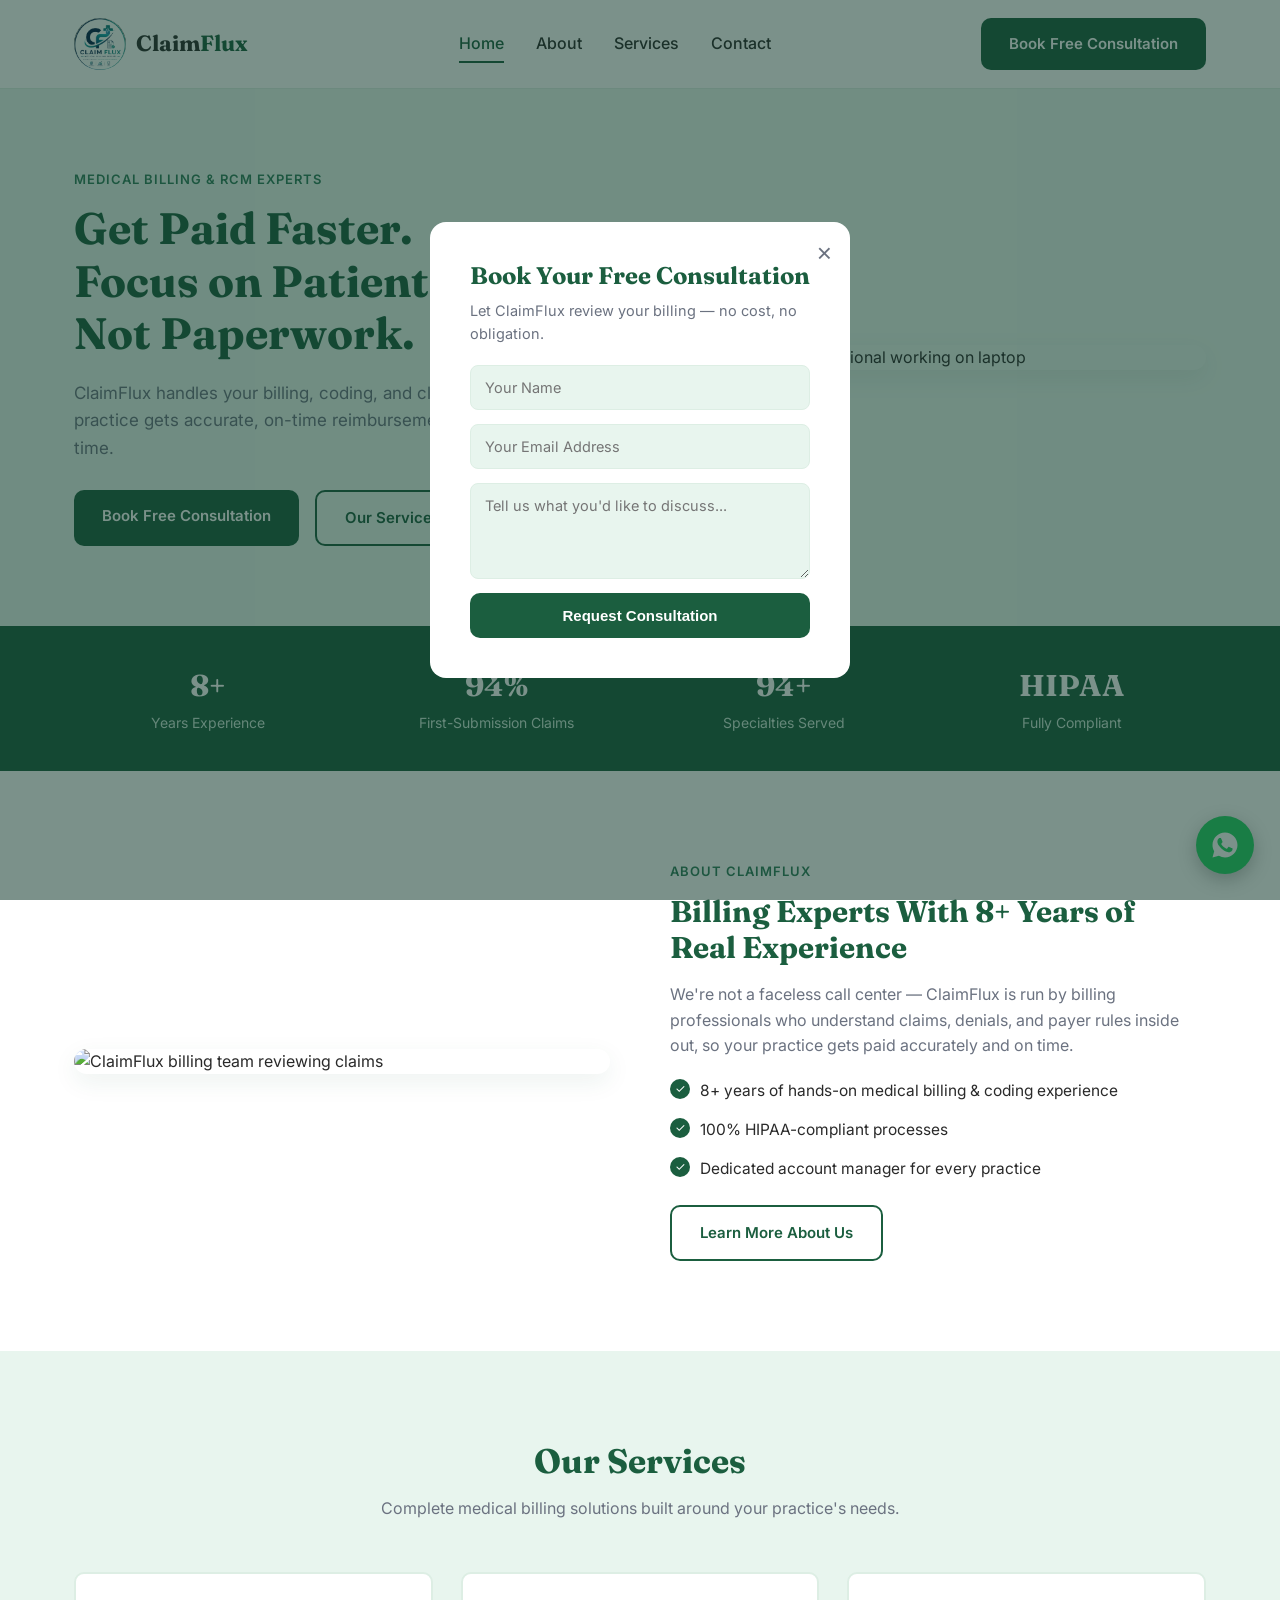
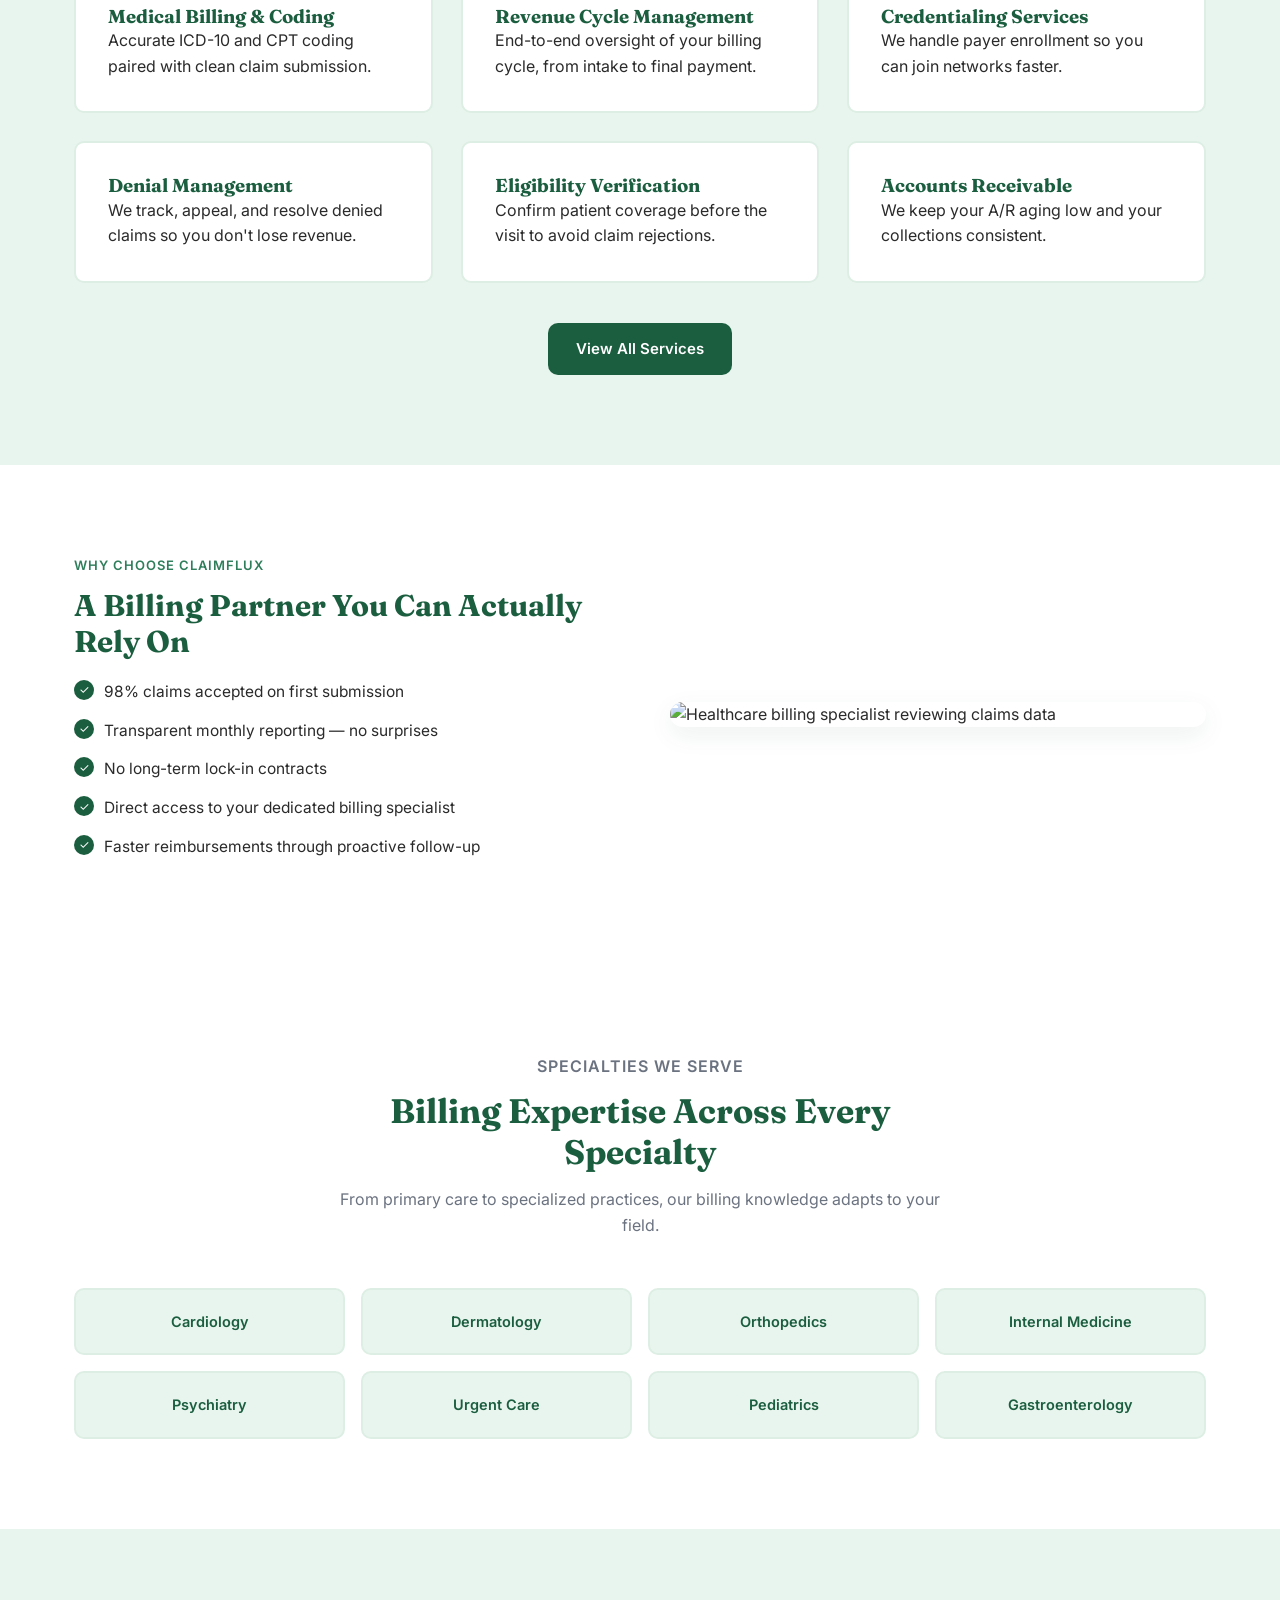
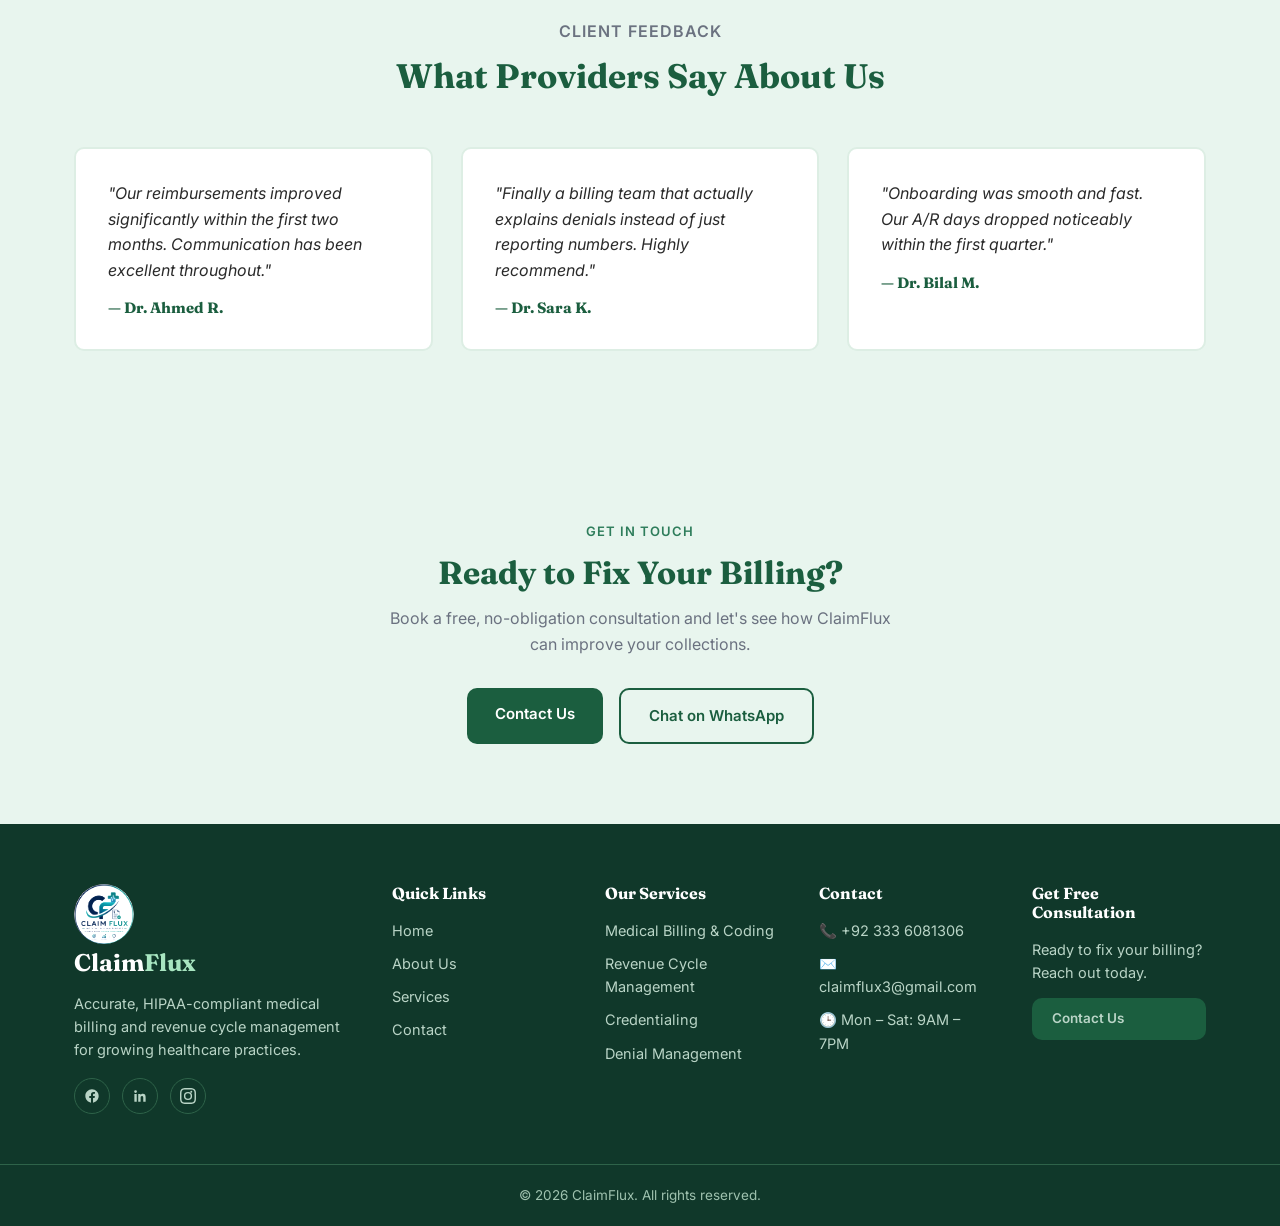
==== Claim Flux Website/index.html @ 229e90d8 "Update index.html" ====
<!DOCTYPE html>
<html lang="en">
<head>
<meta charset="UTF-8">
<meta name="viewport" content="width=device-width, initial-scale=1.0">
<title>ClaimFlux | Medical Billing & RCM Services</title>
<meta name="description" content="ClaimFlux provides accurate, HIPAA-compliant medical billing and revenue cycle management services for healthcare providers.">
<link rel="preconnect" href="https://fonts.googleapis.com">
<link href="https://fonts.googleapis.com/css2?family=Fraunces:wght@500;600;700&family=Inter:wght@400;500;600;700&display=swap" rel="stylesheet">
<link rel="stylesheet" href="style.css">
</head>
<body class="home-page">

<!-- ===== HEADER ===== -->
<header class="site-header">
  <div class="container header-inner">
    <a href="index.html" class="logo-link">
  <img src="logo.png" alt="ClaimFlux Logo" class="logo-img">
  <span class="logo-text">Claim<span class="logo-text-accent">Flux</span></span>
</a>

    <nav class="main-nav" id="mainNav">
      <a href="index.html" class="active">Home</a>
      <a href="about.html">About</a>
      <a href="services.html">Services</a>
      <a href="contact.html">Contact</a>
    </nav>

    <a href="contact.html" class="btn btn-primary header-cta">Book Free Consultation</a>

    <button class="menu-toggle" id="menuToggle" aria-label="Toggle menu">
      <span></span><span></span><span></span>
    </button>
  </div>
</header>

<!-- ===== HERO ===== -->
<section class="hero">
  <div class="container hero-inner">
    <div class="hero-text">
      <p class="eyebrow">Medical Billing &amp; RCM Experts</p>
      <h1>Get Paid Faster. <br>Focus on Patients, <br>Not Paperwork.</h1>
      <p class="hero-sub">ClaimFlux handles your billing, coding, and claims so your practice gets accurate, on-time reimbursements — every time.</p>
      <div class="hero-actions">
        <a href="contact.html" class="btn btn-primary">Book Free Consultation</a>
        <a href="services.html" class="btn btn-outline">Our Services</a>
      </div>
    </div>
    <div class="hero-visual">
      <img src="https://images.unsplash.com/photo-1576091160399-112ba8d25d1d?auto=format&fit=crop&w=800&q=80" alt="Medical billing professional working on laptop" class="hero-img">
    </div>
  </div>
</section>

<!-- ===== TRUST STRIP ===== -->
<section class="trust-strip">
  <div class="container trust-grid">
    <div class="trust-item"><strong data-count="8" data-suffix="+">0</strong><span>Years Experience</span></div>
    <div class="trust-item"><strong data-count="98" data-suffix="%">0</strong><span>First-Submission Claims</span></div>
    <div class="trust-item"><strong data-count="100" data-suffix="+">0</strong><span>Specialties Served</span></div>
    <div class="trust-item"><strong>HIPAA</strong><span>Fully Compliant</span></div>
  </div>
</section>

<!-- ===== ABOUT PREVIEW ===== -->
<section class="section">
  <div class="container two-col">
    <div>
      <img src="https://images.unsplash.com/photo-1505751172876-fa1923c5c528?auto=format&fit=crop&w=700&q=80" alt="ClaimFlux billing team reviewing claims" style="border-radius:16px; box-shadow: var(--shadow);">
    </div>
    <div>
      <p class="eyebrow">About ClaimFlux</p>
      <h2 style="font-size:30px; margin-bottom:16px;">Billing Experts With 8+ Years of Real Experience</h2>
      <p style="color:var(--gray); margin-bottom:20px;">We're not a faceless call center — ClaimFlux is run by billing professionals who understand claims, denials, and payer rules inside out, so your practice gets paid accurately and on time.</p>
      <ul class="bullet-list">
        <li>8+ years of hands-on medical billing & coding experience</li>
        <li>100% HIPAA-compliant processes</li>
        <li>Dedicated account manager for every practice</li>
      </ul>
      <a href="about.html" class="btn btn-outline" style="margin-top:10px;">Learn More About Us</a>
    </div>
  </div>
</section>

<!-- ===== SERVICES PREVIEW ===== -->
<section class="section section-alt">
  <div class="container">
    <div class="section-head">
      <h2>Our Services</h2>
      <p>Complete medical billing solutions built around your practice's needs.</p>
    </div>
    <div class="card-grid hover-border-grid">
      <div class="card">
        <h3>Medical Billing & Coding</h3>
        <p>Accurate ICD-10 and CPT coding paired with clean claim submission.</p>
      </div>
      <div class="card">
        <h3>Revenue Cycle Management</h3>
        <p>End-to-end oversight of your billing cycle, from intake to final payment.</p>
      </div>
      <div class="card">
        <h3>Credentialing Services</h3>
        <p>We handle payer enrollment so you can join networks faster.</p>
      </div>
      <div class="card">
        <h3>Denial Management</h3>
        <p>We track, appeal, and resolve denied claims so you don't lose revenue.</p>
      </div>
      <div class="card">
        <h3>Eligibility Verification</h3>
        <p>Confirm patient coverage before the visit to avoid claim rejections.</p>
      </div>
      <div class="card">
        <h3>Accounts Receivable</h3>
        <p>We keep your A/R aging low and your collections consistent.</p>
      </div>
    </div>
    <div style="text-align:center; margin-top:40px;">
      <a href="services.html" class="btn btn-primary">View All Services</a>
    </div>
  </div>
</section>

<!-- ===== WHY CHOOSE US ===== -->
<section class="section">
  <div class="container two-col">
    <div>
      <p class="eyebrow">Why Choose ClaimFlux</p>
      <h2 style="font-size:30px; margin-bottom:20px;">A Billing Partner You Can Actually Rely On</h2>
      <ul class="bullet-list">
        <li>98% claims accepted on first submission</li>
        <li>Transparent monthly reporting — no surprises</li>
        <li>No long-term lock-in contracts</li>
        <li>Direct access to your dedicated billing specialist</li>
        <li>Faster reimbursements through proactive follow-up</li>
      </ul>
    </div>
    <div>
      <img src="https://images.unsplash.com/photo-1600880292203-757bb62b4baf?auto=format&fit=crop&w=700&q=80" alt="Healthcare billing specialist reviewing claims data" style="border-radius:16px; box-shadow: var(--shadow);">
    </div>
  </div>
</section>

<!-- ===== SPECIALTIES ===== -->
<section class="section">
  <div class="container">
    <div class="section-head">
      <p class="eyebrow">Specialties We Serve</p>
      <h2>Billing Expertise Across Every Specialty</h2>
      <p>From primary care to specialized practices, our billing knowledge adapts to your field.</p>
    </div>
    <div class="specialty-grid">
      <div class="specialty-item">Cardiology</div>
      <div class="specialty-item">Dermatology</div>
      <div class="specialty-item">Orthopedics</div>
      <div class="specialty-item">Internal Medicine</div>
      <div class="specialty-item">Psychiatry</div>
      <div class="specialty-item">Urgent Care</div>
      <div class="specialty-item">Pediatrics</div>
      <div class="specialty-item">Gastroenterology</div>
    </div>
  </div>
</section>

<!-- ===== TESTIMONIALS ===== -->
<section class="section section-alt">
  <div class="container">
    <div class="section-head">
      <p class="eyebrow">Client Feedback</p>
      <h2>What Providers Say About Us</h2>
    </div>
    <div class="card-grid hover-border-grid">
      <div class="card">
        <p style="font-style:italic; color:var(--charcoal); margin-bottom:16px;">"Our reimbursements improved significantly within the first two months. Communication has been excellent throughout."</p>
        <h3 style="font-size:15px;">— Dr. Ahmed R.</h3>
      </div>
      <div class="card">
        <p style="font-style:italic; color:var(--charcoal); margin-bottom:16px;">"Finally a billing team that actually explains denials instead of just reporting numbers. Highly recommend."</p>
        <h3 style="font-size:15px;">— Dr. Sara K.</h3>
      </div>
      <div class="card">
        <p style="font-style:italic; color:var(--charcoal); margin-bottom:16px;">"Onboarding was smooth and fast. Our A/R days dropped noticeably within the first quarter."</p>
        <h3 style="font-size:15px;">— Dr. Bilal M.</h3>
      </div>
    </div>
  </div>
</section>

<!-- ===== CONTACT CTA PREVIEW ===== -->
<section class="section-alt" style="padding:80px 0;">
  <div class="container" style="text-align:center;">
    <p class="eyebrow">Get In Touch</p>
    <h2 style="font-size:32px; margin-bottom:14px;">Ready to Fix Your Billing?</h2>
    <p style="color:var(--gray); margin-bottom:30px; max-width:520px; margin-left:auto; margin-right:auto;">Book a free, no-obligation consultation and let's see how ClaimFlux can improve your collections.</p>
    <div style="display:flex; gap:16px; justify-content:center; flex-wrap:wrap;">
      <a href="contact.html" class="btn btn-primary">Contact Us</a>
      <a href="https://wa.me/923336081306" target="_blank" class="btn btn-outline">Chat on WhatsApp</a>
    </div>
  </div>
</section>

<!-- ===== WHATSAPP FLOATING ICON ===== -->
<a href="https://wa.me/923336081306" target="_blank" class="whatsapp-float" aria-label="Chat on WhatsApp">
  <svg viewBox="0 0 32 32" width="30" height="30" fill="white"><path d="M16.001 2.667c-7.363 0-13.334 5.97-13.334 13.333 0 2.353.615 4.646 1.782 6.667L2.667 29.333l6.84-1.795a13.27 13.27 0 0 0 6.494 1.795h.006c7.363 0 13.333-5.97 13.333-13.333S23.364 2.667 16.001 2.667zm7.803 19.03c-.332.933-1.646 1.708-2.688 1.933-.715.152-1.646.273-4.786-1.03-4.017-1.664-6.606-5.73-6.808-5.995-.194-.266-1.633-2.175-1.633-4.15s1.03-2.943 1.394-3.35c.365-.406.795-.508 1.061-.508.266 0 .53.002.762.014.244.012.573-.093.895.683.332.795 1.13 2.75 1.229 2.95.1.2.166.433.033.7-.133.267-.2.433-.398.667-.2.233-.42.52-.6.7-.2.2-.408.416-.176.815.233.4 1.033 1.705 2.218 2.762 1.523 1.36 2.807 1.78 3.207 1.98.4.2.633.166.867-.1.233-.267 1-1.166 1.267-1.566.266-.4.532-.333.897-.2.365.133 2.318 1.093 2.717 1.293.4.2.666.3.766.466.1.167.1.958-.232 1.892z"/></svg>
</a>

<!-- ===== FOOTER ===== -->
<footer class="site-footer">
  <div class="container footer-inner footer-inner-5">
    <div class="footer-col">
      <a href="index.html" class="logo-link footer-logo-link">
        <img src="logo.png" alt="ClaimFlux Logo" class="logo-img footer-logo-img">
        <span class="logo-text footer-logo-text">Claim<span class="logo-text-accent">Flux</span></span>
      </a>
      <p>Accurate, HIPAA-compliant medical billing and revenue cycle management for growing healthcare practices.</p>
      <div class="social-icons" style="margin-top:16px;">
        <a href="https://www.facebook.com/share/196HwQjdj1/?mibextid=wwXIfr" target="_blank" aria-label="Facebook">
          <svg width="16" height="16" viewBox="0 0 24 24" fill="currentColor"><path d="M22 12.06C22 6.53 17.52 2 12 2S2 6.53 2 12.06c0 5 3.66 9.13 8.44 9.94v-7.03H7.9v-2.91h2.54V9.85c0-2.5 1.49-3.89 3.77-3.89 1.09 0 2.24.2 2.24.2v2.46h-1.26c-1.24 0-1.63.77-1.63 1.56v1.88h2.78l-.44 2.91h-2.34V22c4.78-.81 8.44-4.94 8.44-9.94z"/></svg>
        </a>
        <a href="https://www.linkedin.com/in/claim-flux-b5b047421?utm_source=share_via&utm_content=profile&utm_medium=member_ios" target="_blank" aria-label="LinkedIn">
          <svg width="16" height="16" viewBox="0 0 24 24" fill="currentColor"><path d="M20.45 20.45h-3.56v-5.57c0-1.33-.02-3.04-1.85-3.04-1.86 0-2.14 1.45-2.14 2.94v5.67H9.34V9h3.42v1.56h.05c.48-.9 1.64-1.85 3.38-1.85 3.6 0 4.27 2.37 4.27 5.46v6.28zM5.34 7.43a2.07 2.07 0 1 1 0-4.14 2.07 2.07 0 0 1 0 4.14zM7.12 20.45H3.56V9h3.56v11.45z"/></svg>
        </a>
        <a href="https://www.instagram.com/claimflux3?igsh=MWZhaTVyOWlpMDJ1ag==" target="_blank" aria-label="Instagram">
          <svg width="16" height="16" viewBox="0 0 24 24" fill="currentColor"><path d="M12 2.16c3.2 0 3.58.01 4.85.07 1.17.05 1.8.25 2.22.41.56.22.96.48 1.38.9.42.42.68.82.9 1.38.16.42.36 1.05.41 2.22.06 1.27.07 1.65.07 4.85s-.01 3.58-.07 4.85c-.05 1.17-.25 1.8-.41 2.22-.22.56-.48.96-.9 1.38-.42.42-.82.68-1.38.9-.42.16-1.05.36-2.22.41-1.27.06-1.65.07-4.85.07s-3.58-.01-4.85-.07c-1.17-.05-1.8-.25-2.22-.41-.56-.22-.96-.48-1.38-.9-.42-.42-.68-.82-.9-1.38-.16-.42-.36-1.05-.41-2.22-.06-1.27-.07-1.65-.07-4.85s.01-3.58.07-4.85c.05-1.17.25-1.8.41-2.22.22-.56.48-.96.9-1.38.42-.42.82-.68 1.38-.9.42-.16 1.05-.36 2.22-.41 1.27-.06 1.65-.07 4.85-.07zM12 0C8.74 0 8.33.01 7.05.07c-1.28.06-2.15.26-2.91.56-.79.31-1.46.72-2.13 1.38A5.87 5.87 0 0 0 .63 4.14c-.3.76-.5 1.63-.56 2.91C.01 8.33 0 8.74 0 12s.01 3.67.07 4.95c.06 1.28.26 2.15.56 2.91.31.79.72 1.46 1.38 2.13.66.66 1.34 1.07 2.13 1.38.76.3 1.63.5 2.91.56 1.28.06 1.69.07 4.95.07s3.67-.01 4.95-.07c1.28-.06 2.15-.26 2.91-.56.79-.31 1.46-.72 2.13-1.38.66-.66 1.07-1.34 1.38-2.13.3-.76.5-1.63.56-2.91.06-1.28.07-1.69.07-4.95s-.01-3.67-.07-4.95c-.06-1.28-.26-2.15-.56-2.91-.31-.79-.72-1.46-1.38-2.13A5.87 5.87 0 0 0 19.86.63c-.76-.3-1.63-.5-2.91-.56C15.67.01 15.26 0 12 0zm0 5.84A6.16 6.16 0 1 0 12 18.16 6.16 6.16 0 0 0 12 5.84zm0 10.16A4 4 0 1 1 12 8a4 4 0 0 1 0 8zm6.41-10.4a1.44 1.44 0 1 1-2.88 0 1.44 1.44 0 0 1 2.88 0z"/></svg>
        </a>
      </div>
    </div>

    <div class="footer-col">
      <h4>Quick Links</h4>
      <a href="index.html">Home</a>
      <a href="about.html">About Us</a>
      <a href="services.html">Services</a>
      <a href="contact.html">Contact</a>
    </div>

    <div class="footer-col">
      <h4>Our Services</h4>
      <a href="services.html">Medical Billing & Coding</a>
      <a href="services.html">Revenue Cycle Management</a>
      <a href="services.html">Credentialing</a>
      <a href="services.html">Denial Management</a>
    </div>

    <div class="footer-col">
      <h4>Contact</h4>
      <p>📞 +92 333 6081306</p>
      <p>✉️ claimflux3@gmail.com</p>
      <p>🕒 Mon – Sat: 9AM – 7PM</p>
    </div>

    <div class="footer-col">
      <h4>Get Free Consultation</h4>
      <p style="margin-bottom:14px;">Ready to fix your billing? Reach out today.</p>
      <a href="contact.html" class="btn btn-primary" style="font-size:13.5px; padding:10px 20px;">Contact Us</a>
    </div>
  </div>
  <div class="footer-bottom">
    <p>&copy; <span id="currentYear">2026</span> ClaimFlux. All rights reserved.</p>
  </div>
</footer>

<!-- ===== CONSULTATION POPUP MODAL ===== -->
<div class="modal-overlay" id="consultModal">
  <div class="modal-box">
    <button class="modal-close" id="modalClose" aria-label="Close">&times;</button>
    <div id="consultFormWrap">
    <h3>Book Your Free Consultation</h3>
    <p>Let ClaimFlux review your billing — no cost, no obligation.</p>
    <form id="consultForm">
      <input type="hidden" name="access_key" value="b494f4cc-b262-4663-bc3c-fe951db711fb">
      <input type="hidden" name="subject" value="New Consultation Request - ClaimFlux">
      <input type="text" name="name" placeholder="Your Name" required>
      <input type="email" name="email" placeholder="Your Email Address" required>
      <textarea name="message" placeholder="Tell us what you'd like to discuss..." rows="4" required></textarea>
      <button type="submit" class="btn btn-primary btn-full">Request Consultation</button>
    </form>
    </div>
    <div class="success-state" id="consultSuccess" style="display:none;">
      <svg class="success-checkmark" viewBox="0 0 52 52">
        <circle cx="26" cy="26" r="24"/>
        <path d="M14 27l7 7 16-16"/>
      </svg>
      <h3>Consultation Booked!</h3>
      <p>Thanks for reaching out — our team will review your details and contact you shortly.</p>
    </div>
  </div>
</div>

<script src="script.js"></script>
</body>
</html>
---- Claim Flux Website/style.css ----
/* =========================================
   CLAIMFLUX — GLOBAL STYLES
========================================= */
:root {
  --green-dark: #1B5E3F;
  --green-mid: #2E7D5B;
  --mint-bg: #E8F5EE;
  --white: #FFFFFF;
  --charcoal: #2A2A2A;
  --gray: #6B7280;
  --border: #DDEEE4;
  --font-head: 'Fraunces', serif;
  --font-body: 'Inter', sans-serif;
  --radius: 10px;
  --shadow: 0 8px 24px rgba(27, 94, 63, 0.08);
}

* { margin: 0; padding: 0; box-sizing: border-box; }

html { scroll-behavior: smooth; }

body {
  font-family: var(--font-body);
  color: var(--charcoal);
  line-height: 1.6;
  background: var(--white);
}

.container {
  max-width: 1180px;
  margin: 0 auto;
  padding: 0 24px;
}

img { max-width: 100%; display: block; }

h1, h2, h3, h4 { font-family: var(--font-head); line-height: 1.2; color: var(--green-dark); }

a { text-decoration: none; color: inherit; }

/* ===== BUTTONS ===== */
.btn {
  display: inline-block;
  padding: 14px 28px;
  border-radius: var(--radius);
  font-weight: 600;
  font-size: 15px;
  transition: transform 0.2s ease, box-shadow 0.2s ease;
  cursor: pointer;
  border: none;
}
.btn-primary { background: var(--green-dark); color: var(--white); }
.btn-primary:hover { transform: translateY(-2px); box-shadow: 0 10px 20px rgba(27,94,63,0.25); }
.btn-outline { background: transparent; border: 2px solid var(--green-dark); color: var(--green-dark); }
.btn-outline:hover { background: var(--green-dark); color: var(--white); }
.btn-full { width: 100%; }

/* ===== HEADER ===== */
.site-header {
  position: sticky;
  top: 0;
  background: var(--white);
  border-bottom: 1px solid var(--border);
  z-index: 100;
}
.header-inner {
  display: flex;
  align-items: center;
  justify-content: space-between;
  padding: 18px 24px;
}
.logo {
  font-family: var(--font-head);
  font-size: 24px;
  font-weight: 700;
  color: var(--charcoal);
}
.logo span { color: var(--green-dark); }
.main-nav { display: flex; gap: 32px; }
.main-nav a { font-weight: 500; color: var(--charcoal); position: relative; }
.main-nav a.active, .main-nav a:hover { color: var(--green-dark); }
.main-nav a.active::after {
  content: ''; position: absolute; bottom: -6px; left: 0; width: 100%; height: 2px; background: var(--green-dark);
}
.menu-toggle {
  display: none;
  flex-direction: column;
  gap: 5px;
  background: none;
  border: none;
  cursor: pointer;
}
.menu-toggle span { width: 26px; height: 2px; background: var(--charcoal); }

/* ===== HERO ===== */
.hero { background: var(--mint-bg); padding: 80px 0; overflow: hidden; }
.hero-inner {
  display: grid;
  grid-template-columns: 1fr 1fr;
  gap: 50px;
  align-items: center;
}
.eyebrow {
  color: var(--green-mid);
  font-weight: 600;
  letter-spacing: 1px;
  text-transform: uppercase;
  font-size: 13px;
  margin-bottom: 12px;
}
.hero-text h1 { font-size: 44px; margin-bottom: 20px; }
.hero-sub { color: var(--gray); font-size: 17px; margin-bottom: 28px; max-width: 480px; }
.hero-actions { display: flex; gap: 16px; flex-wrap: wrap; }
.hero-img {
  border-radius: 16px;
  box-shadow: var(--shadow);
  animation: floatIn 0.8s ease both;
}
@keyframes floatIn {
  from { opacity: 0; transform: translateY(20px); }
  to { opacity: 1; transform: translateY(0); }
}

/* ===== TRUST STRIP ===== */
.trust-strip { background: var(--green-dark); padding: 36px 0; }
.trust-grid {
  display: grid;
  grid-template-columns: repeat(4, 1fr);
  text-align: center;
  gap: 20px;
}
.trust-item strong { display: block; font-size: 30px; color: var(--white); font-family: var(--font-head); }
.trust-item span { color: #CFE8DA; font-size: 14px; }

/* ===== SECTIONS (generic, used across pages) ===== */
.section { padding: 90px 0; }
.section-alt { background: var(--mint-bg); }
.section-head { text-align: center; max-width: 620px; margin: 0 auto 50px; }
.section-head h2 { font-size: 34px; margin-bottom: 14px; }
.section-head p { color: var(--gray); font-size: 16px; }

.card-grid {
  display: grid;
  grid-template-columns: repeat(3, 1fr);
  gap: 28px;
}
.card {
  background: var(--white);
  border: 1px solid var(--border);
  border-radius: var(--radius);
  padding: 32px;
  transition: transform 0.25s ease, box-shadow 0.25s ease;
}
.card:hover { transform: translateY(-6px); box-shadow: var(--shadow); }
.hover-border-grid .card {
  border: 2px solid var(--border);
  transition: transform 0.25s ease, box-shadow 0.25s ease, border-color 0.25s ease;
}
.hover-border-grid .card:hover {
  border-color: var(--green-dark);
}

/* ===== FAQ ACCORDION ===== */
.faq-list {
  display: flex;
  flex-direction: column;
  gap: 16px;
}
.faq-item {
  background: var(--white);
  border: 2px solid var(--border);
  border-radius: var(--radius);
  overflow: hidden;
  transition: border-color 0.3s ease, box-shadow 0.3s ease;
}
.faq-item.open {
  border-color: var(--green-dark);
  box-shadow: var(--shadow);
}
.faq-question {
  display: flex;
  justify-content: space-between;
  align-items: center;
  gap: 16px;
  padding: 22px 26px;
  cursor: pointer;
  user-select: none;
}
.faq-question h3 {
  font-size: 16.5px;
  color: var(--charcoal);
  font-family: var(--font-body);
  font-weight: 600;
}
.faq-icon {
  width: 30px;
  height: 30px;
  flex-shrink: 0;
  border-radius: 50%;
  background: var(--mint-bg);
  color: var(--green-dark);
  display: flex;
  align-items: center;
  justify-content: center;
  font-size: 18px;
  font-weight: 600;
  transition: transform 0.35s ease, background 0.3s ease, color 0.3s ease;
}
.faq-item.open .faq-icon {
  background: var(--green-dark);
  color: var(--white);
  transform: rotate(135deg);
}
.faq-answer {
  max-height: 0;
  overflow: hidden;
  transition: max-height 0.4s ease;
}
.faq-answer-inner {
  padding: 0 26px 22px;
  border-top: 1px solid var(--border);
  padding-top: 16px;
}
.faq-answer p {
  color: var(--gray);
  font-size: 14.5px;
  line-height: 1.7;
}
.card ul li { margin-bottom: 6px; }

/* ===== ABOUT / BULLET LIST ===== */
.bullet-list { list-style: none; }
.bullet-list li {
  position: relative;
  padding-left: 30px;
  margin-bottom: 14px;
  font-size: 15.5px;
}
.bullet-list li::before {
  content: '✓';
  position: absolute;
  left: 0;
  top: 0;
  background: var(--green-dark);
  color: var(--white);
  width: 20px; height: 20px;
  border-radius: 50%;
  font-size: 12px;
  display: flex; align-items: center; justify-content: center;
}

.two-col {
  display: grid;
  grid-template-columns: 1fr 1fr;
  gap: 60px;
  align-items: center;
}

/* ===== WHATSAPP FLOAT ===== */
.whatsapp-float {
  animation: pulse 1.6s infinite;
  position: fixed;
  bottom: 26px;
  right: 26px;
  background: #25D366;
  width: 58px; height: 58px;
  border-radius: 50%;
  display: flex; align-items: center; justify-content: center;
  box-shadow: 0 6px 18px rgba(0,0,0,0.25);
  z-index: 200;
  animation: pulse 2.2s infinite;
}
@keyframes pulse {
  0% { box-shadow: 0 0 0 0 rgba(37,211,102,0.5); }
  70% { box-shadow: 0 0 0 14px rgba(37,211,102,0); }
  100% { box-shadow: 0 0 0 0 rgba(37,211,102,0); }
}

/* ===== FOOTER ===== */
.site-footer { background: #10382A; color: #DCEBE3; padding: 60px 0 0; }
.footer-inner {
  display: grid;
  grid-template-columns: 2fr 1fr 1fr 1fr;
  gap: 40px;
  padding-bottom: 40px;
}

.footer-inner-5 {
  grid-template-columns: 1.6fr 1fr 1fr 1fr 1fr;
}
@media (max-width: 900px) {
  .footer-inner-5 { grid-template-columns: 1fr 1fr; }
}

.footer-logo { color: var(--white); margin-bottom: 14px; display: inline-block; }
.footer-logo span { color: #A8E6C1; }
.footer-col h4 { color: var(--white); font-size: 16px; margin-bottom: 16px; }
.footer-col a, .footer-col p { display: block; color: #B9D4C6; margin-bottom: 10px; font-size: 14.5px; }
.social-icons { display: flex; gap: 12px; }
.social-icons a {
  width: 36px; height: 36px;
  border: 1px solid #2E6349;
  border-radius: 50%;
  display: flex; align-items: center; justify-content: center;
  font-size: 12px;
}
.footer-bottom {
  border-top: 1px solid #2E6349;
  text-align: center;
  padding: 20px 0;
  font-size: 13.5px;
  color: #9FC2AF;
}

/* ===== MODAL ===== */
.modal-overlay {
  position: fixed;
  inset: 0;
  background: rgba(16, 56, 42, 0.55);
  display: flex;
  align-items: center;
  justify-content: center;
  opacity: 0;
  visibility: hidden;
  transition: opacity 0.3s ease;
  z-index: 999;
  padding: 20px;
}
.modal-overlay.active { opacity: 1; visibility: visible; }
.modal-box {
  background: var(--white);
  border-radius: 16px;
  padding: 40px;
  max-width: 420px;
  width: 100%;
  position: relative;
  transform: scale(0.92);
  transition: transform 0.3s ease;
}
.modal-overlay.active .modal-box { transform: scale(1); }
.modal-box h3 { font-size: 24px; margin-bottom: 8px; }
.modal-box p { color: var(--gray); font-size: 14.5px; margin-bottom: 20px; }
.modal-close {
  position: absolute; top: 16px; right: 18px;
  background: none; border: none; font-size: 26px; cursor: pointer; color: var(--gray);
}
#consultForm { display: flex; flex-direction: column; gap: 14px; }
#consultForm input, #consultForm select, #consultForm textarea {
  padding: 13px 14px;
  border: 1px solid var(--border);
  border-radius: 8px;
  font-family: var(--font-body);
  font-size: 14.5px;
  background: var(--mint-bg);
}
#consultForm input:focus, #consultForm select:focus, #consultForm textarea:focus {
  outline: 2px solid var(--green-dark);
  background: var(--white);
}

/* ===== SCROLL REVEAL ===== */
.reveal {
  opacity: 0;
  transform: translateY(24px);
  transition: opacity 0.7s ease, transform 0.7s ease;
}
.reveal.visible {
  opacity: 1;
  transform: translateY(0);
}

/* ===== RESPONSIVE ===== */
@media (max-width: 900px) {
  .hero-inner, .two-col { grid-template-columns: 1fr; }
  .hero-text h1 { font-size: 34px; }
  .card-grid { grid-template-columns: repeat(2, 1fr); }
  .footer-inner { grid-template-columns: 1fr 1fr; }
}

@media (max-width: 640px) {
  .main-nav { 
    position: absolute; top: 100%; left: 0; right: 0;
    background: var(--white);
    flex-direction: column;
    padding: 20px 24px;
    display: none;
    border-bottom: 1px solid var(--border);
  }
  .main-nav.open { display: flex; }
  .menu-toggle { display: flex; }
  .header-cta { display: none; }
  .trust-grid { grid-template-columns: repeat(2, 1fr); }
  .card-grid { grid-template-columns: 1fr; }
  .footer-inner { grid-template-columns: 1fr; }
  .hero-text h1 { font-size: 28px; }
  .section { padding: 60px 0; }
}

/* ===== LOGO IMAGE ===== */
.logo-img {
  height: 52px;
  width: 52px;
  object-fit: cover;
  border-radius: 50%;
  display: block;
}
.footer-logo-img {
  height: 60px;
  width: 60px;
  object-fit: cover;
  border-radius: 50%;
  filter: brightness(1.1);
}
.logo-link, .footer-logo-link {
  display: inline-flex;
  align-items: center;
  gap: 10px;
}
.logo-text {
  font-family: var(--font-head);
  font-size: 22px;
  font-weight: 700;
  color: var(--charcoal);
}
.logo-text-accent { color: var(--green-dark); }
.footer-logo-text {
  color: var(--white);
  font-size: 24px;
}
.footer-logo-text .logo-text-accent { color: #A8E6C1; }

/* ===== SPECIALTY GRID ===== */
.specialty-grid {
  display: grid;
  grid-template-columns: repeat(4, 1fr);
  gap: 16px;
}
.specialty-item {
  background: var(--mint-bg);
  border: 2px solid var(--border);
  border-radius: 10px;
  padding: 20px 16px;
  text-align: center;
  font-weight: 600;
  color: var(--green-dark);
  font-size: 14.5px;
  transition: all 0.25s ease;
}
.specialty-item:hover {
  background: var(--green-dark);
  color: var(--white);
  transform: translateY(-4px);
  border-color: var(--green-dark);
}
@media (max-width: 640px) {
  .specialty-grid { grid-template-columns: repeat(2, 1fr); }
}

/* ===== SERVICE SELECT BOXES ===== */
.service-select-grid {
  display: grid;
  grid-template-columns: 1fr 1fr;
  gap: 10px;
}
.service-option {
  padding: 12px 10px;
  border: 2px solid var(--border);
  border-radius: 8px;
  background: var(--mint-bg);
  font-family: var(--font-body);
  font-size: 13.5px;
  font-weight: 500;
  color: var(--charcoal);
  cursor: pointer;
  text-align: center;
  transition: border-color 0.2s ease, background 0.2s ease, color 0.2s ease;
}
.service-option:hover { border-color: var(--green-mid); }
.service-option.selected {
  background: var(--green-dark);
  border-color: var(--green-dark);
  color: var(--white);
}

#consultForm textarea {
  resize: vertical;
  font-family: var(--font-body);
  padding: 13px 14px;
  border: 1px solid var(--border);
  border-radius: 8px;
  font-size: 14.5px;
  background: var(--mint-bg);
}
#consultForm textarea:focus {
  outline: 2px solid var(--green-dark);
  background: var(--white);
}

/* ===== SUCCESS STATE (After Form Submit) ===== */
.success-state {
  text-align: center;
  padding: 20px 0 10px;
}
.success-checkmark {
  width: 70px;
  height: 70px;
  margin: 0 auto 20px;
}
.success-checkmark circle {
  stroke: var(--green-dark);
  stroke-width: 3;
  fill: none;
  stroke-dasharray: 166;
  stroke-dashoffset: 166;
  animation: circleDraw 0.5s ease forwards;
}
.success-checkmark path {
  stroke: var(--green-dark);
  stroke-width: 4;
  fill: none;
  stroke-linecap: round;
  stroke-linejoin: round;
  stroke-dasharray: 48;
  stroke-dashoffset: 48;
  animation: checkDraw 0.35s ease forwards 0.45s;
}
@keyframes circleDraw {
  to { stroke-dashoffset: 0; }
}
@keyframes checkDraw {
  to { stroke-dashoffset: 0; }
}
.success-state h3 {
  font-size: 22px;
  margin-bottom: 8px;
  animation: fadeUp 0.4s ease forwards 0.6s;
  opacity: 0;
}
.success-state p {
  color: var(--gray);
  font-size: 14.5px;
  animation: fadeUp 0.4s ease forwards 0.75s;
  opacity: 0;
}
@keyframes fadeUp {
  from { opacity: 0; transform: translateY(8px); }
  to { opacity: 1; transform: translateY(0); }
}
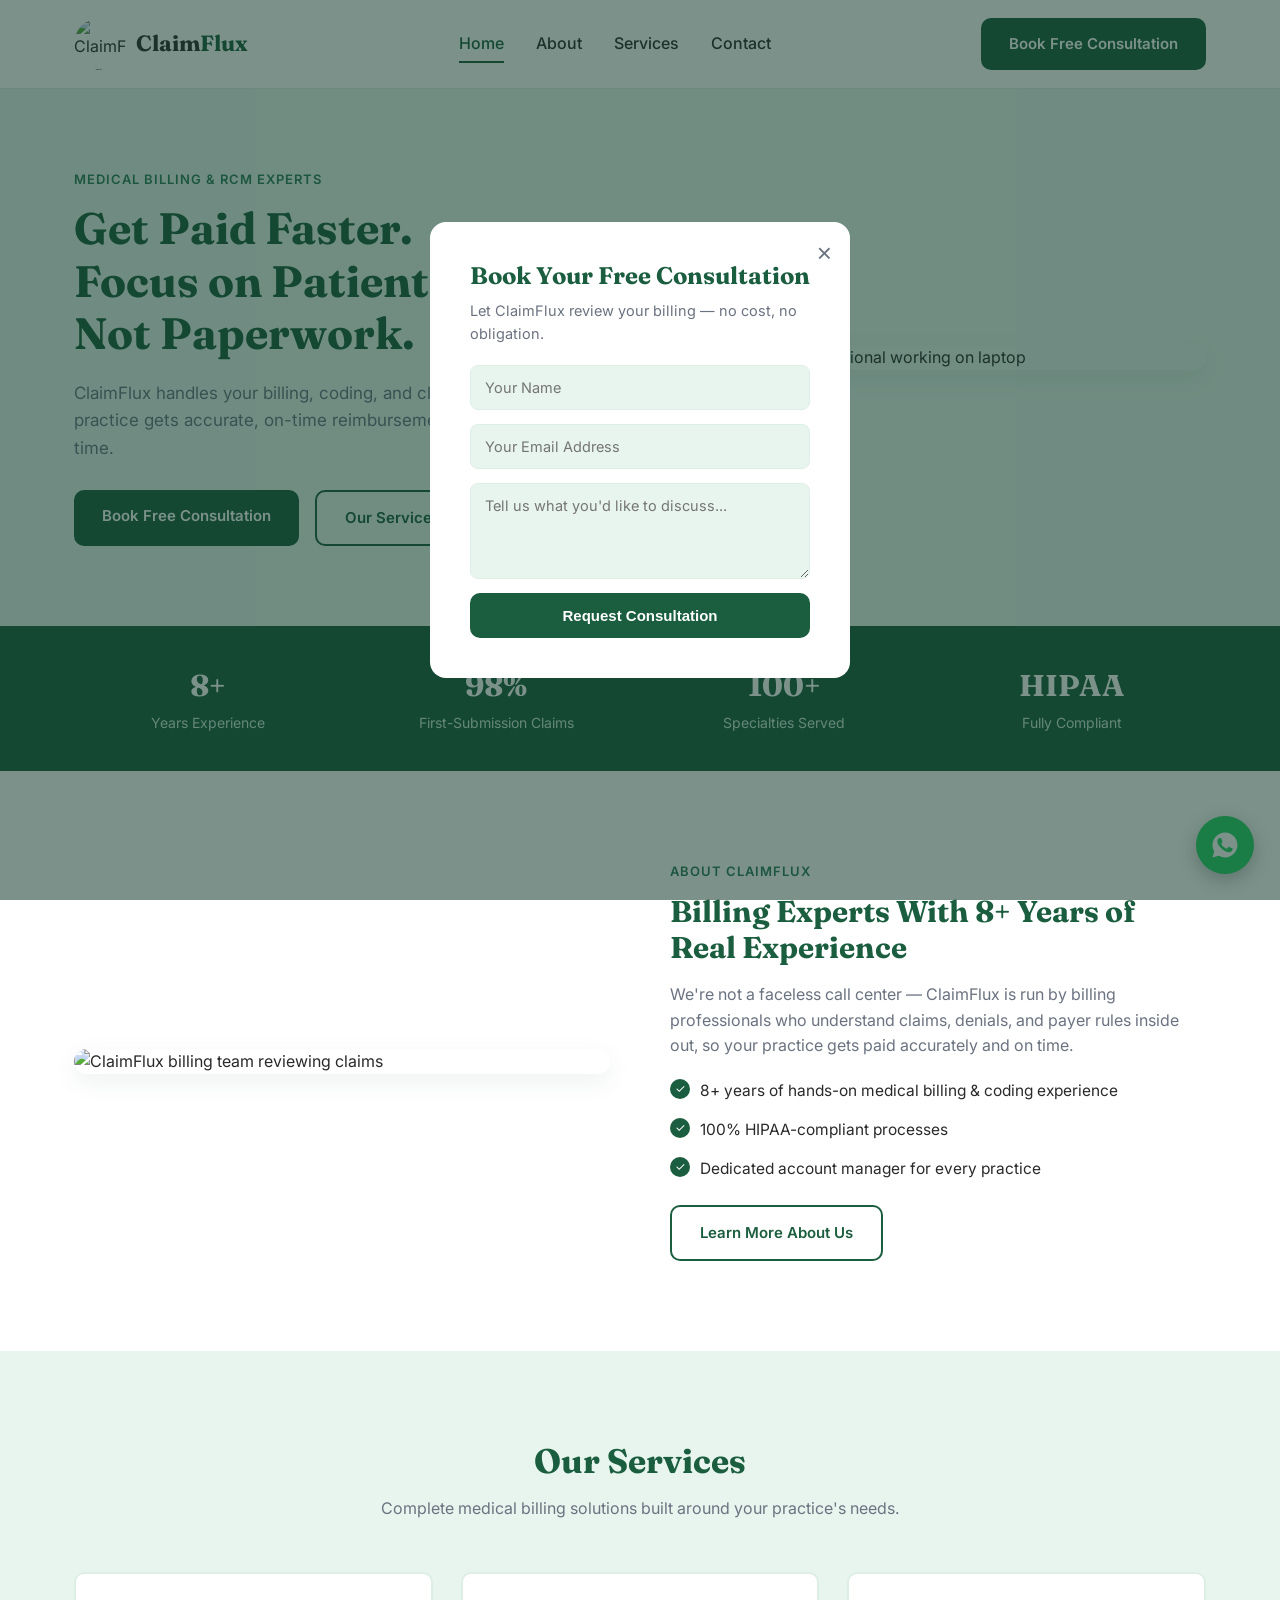
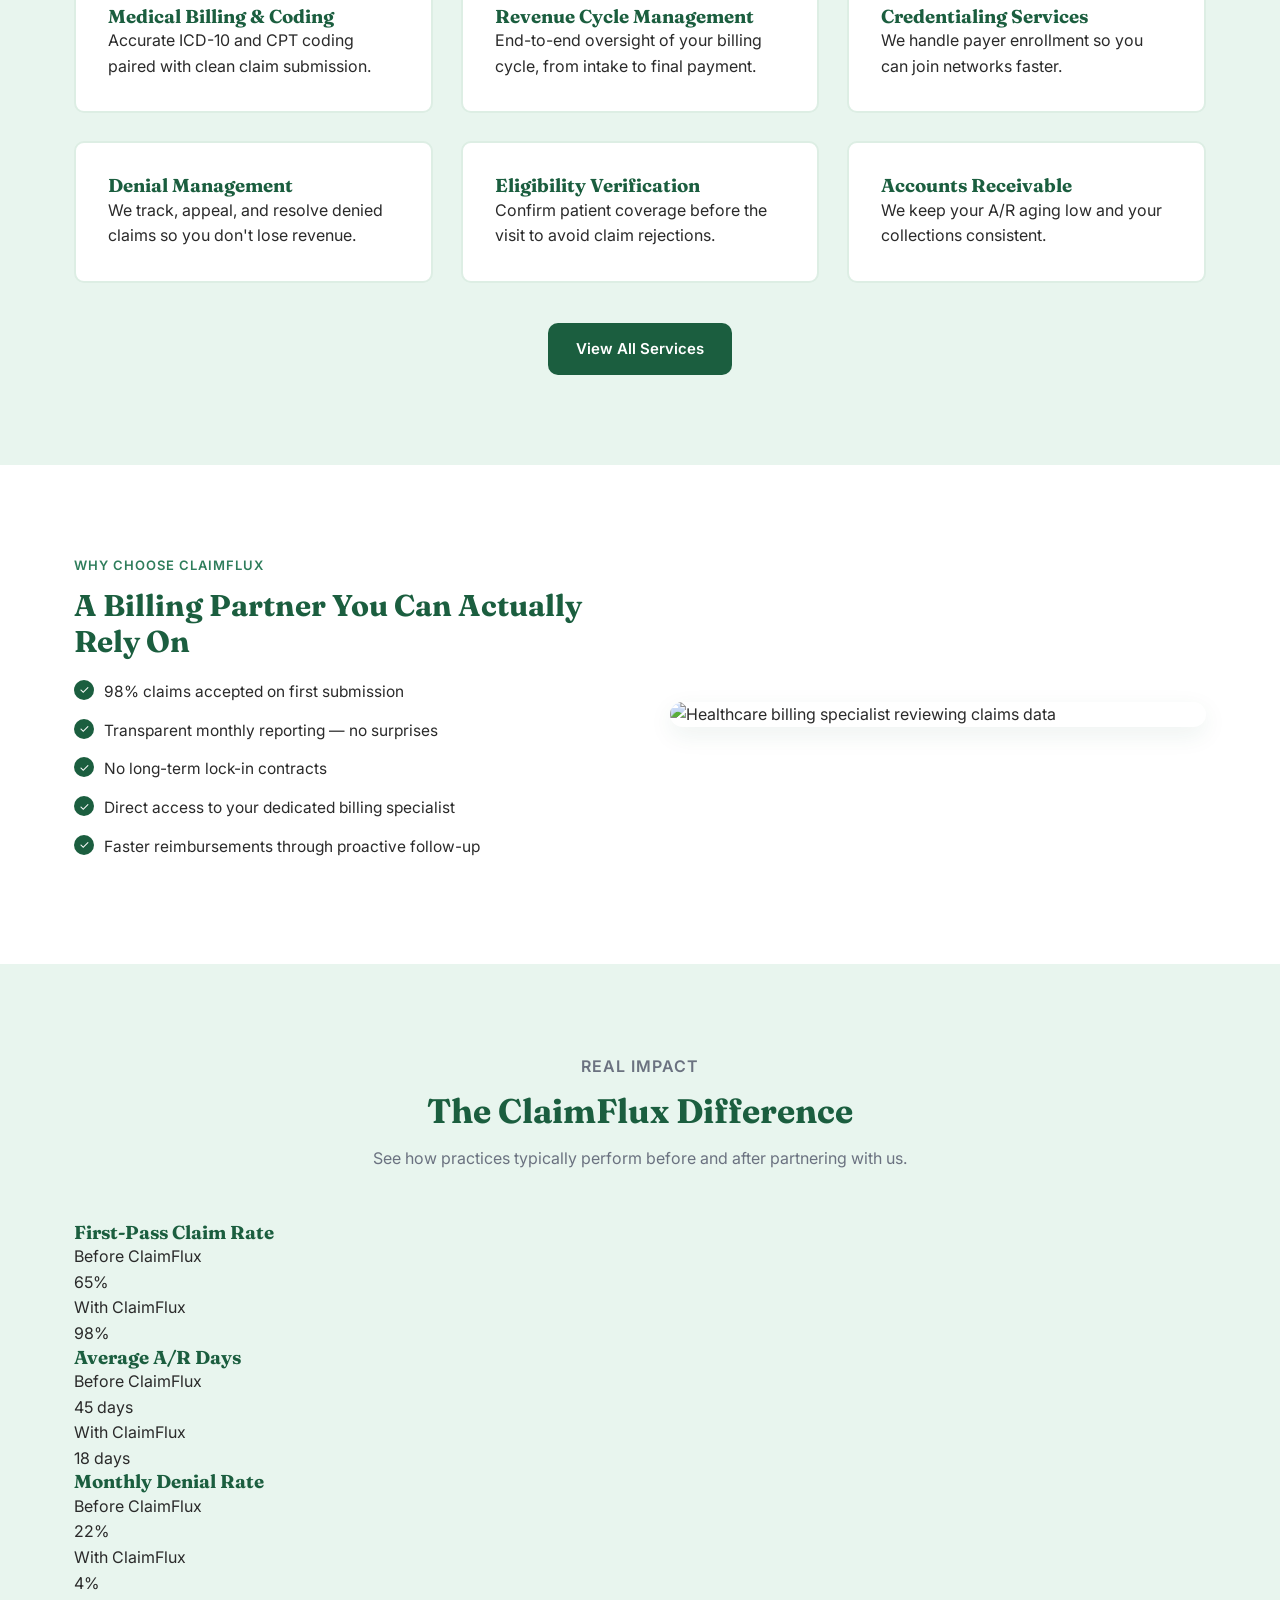
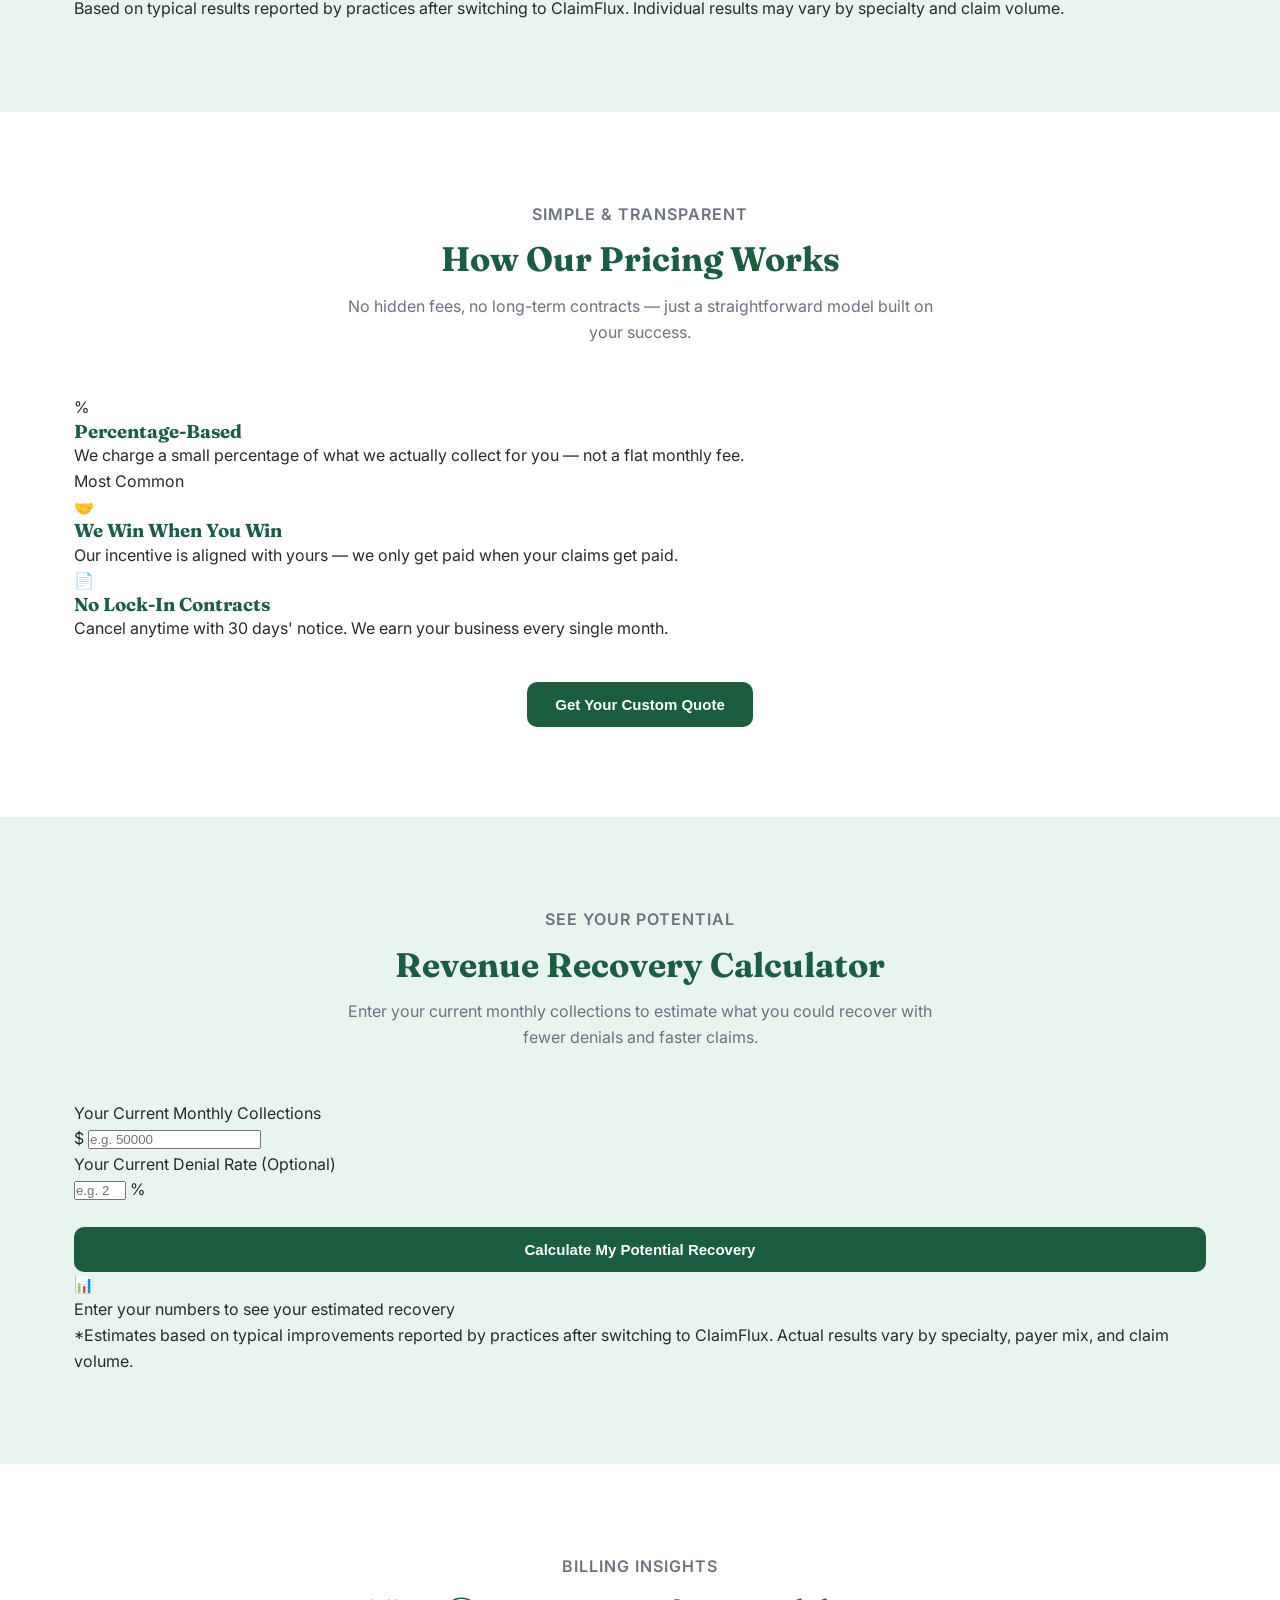
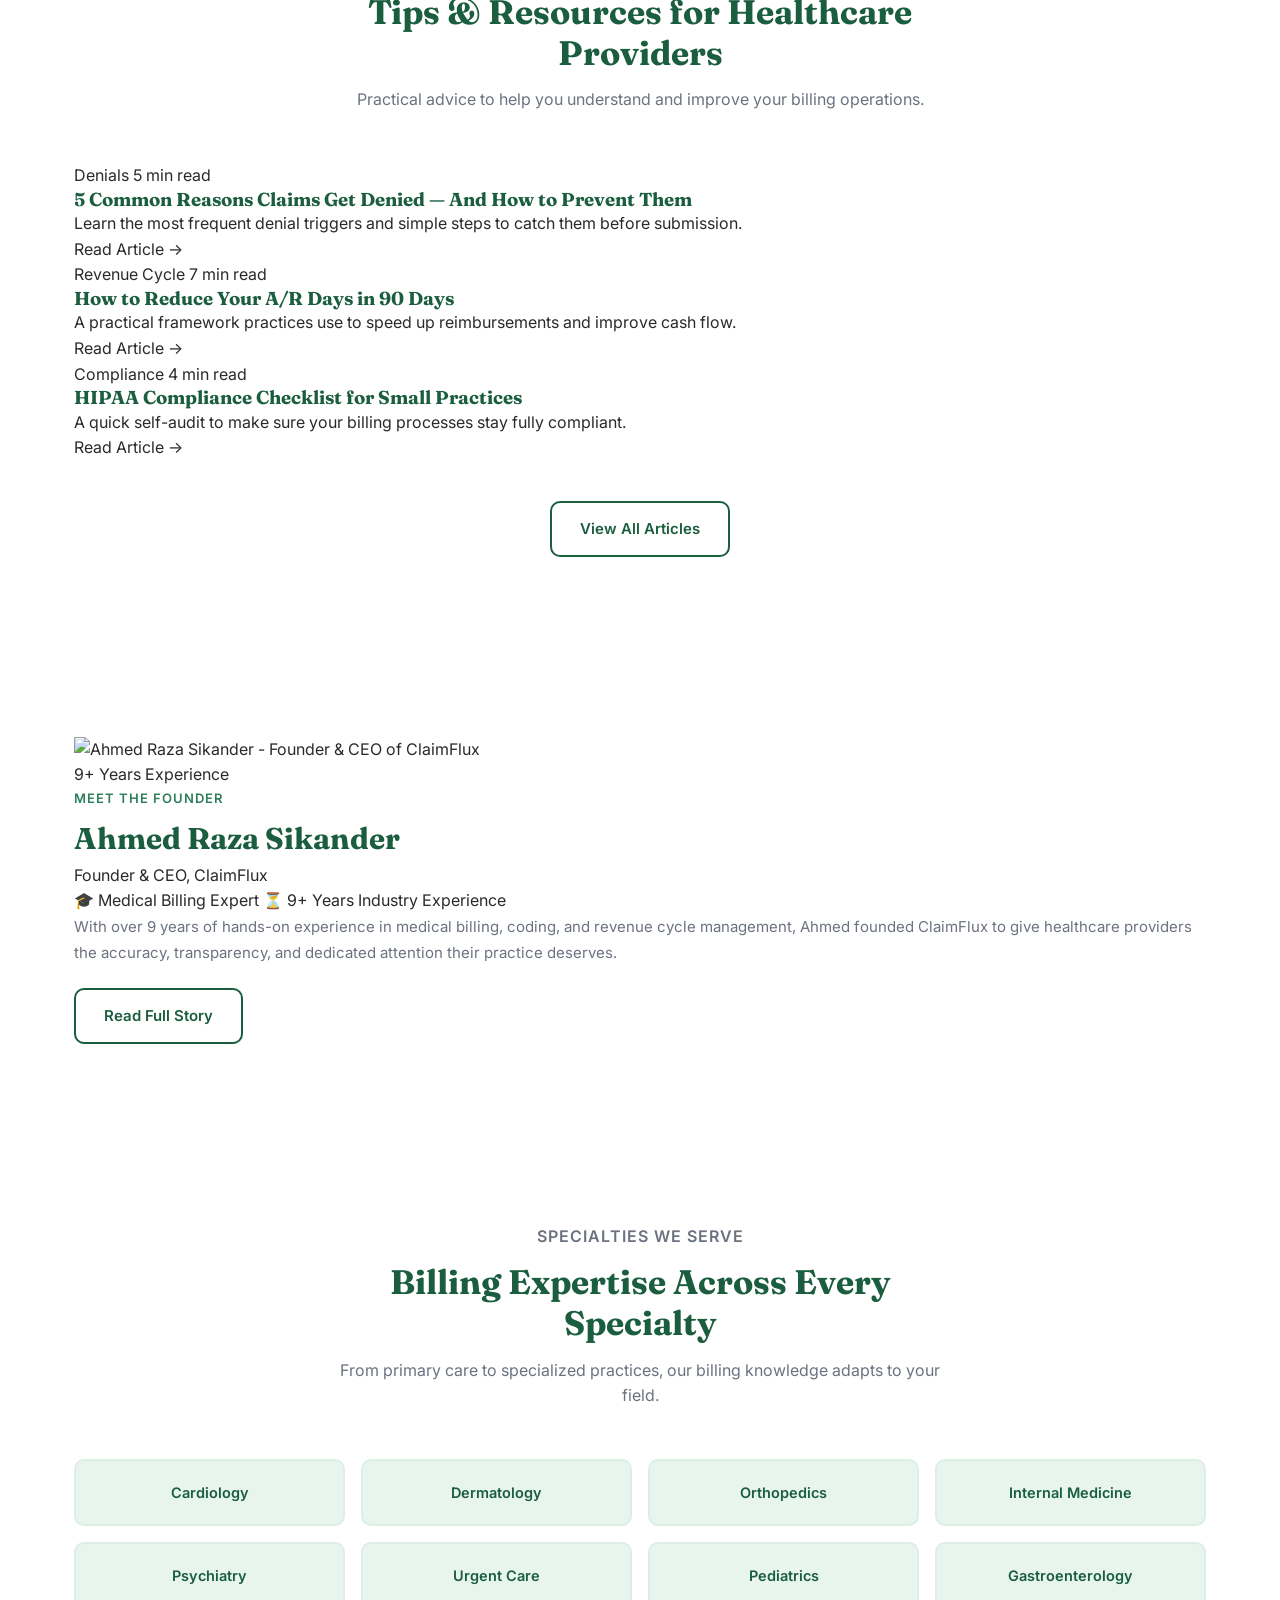
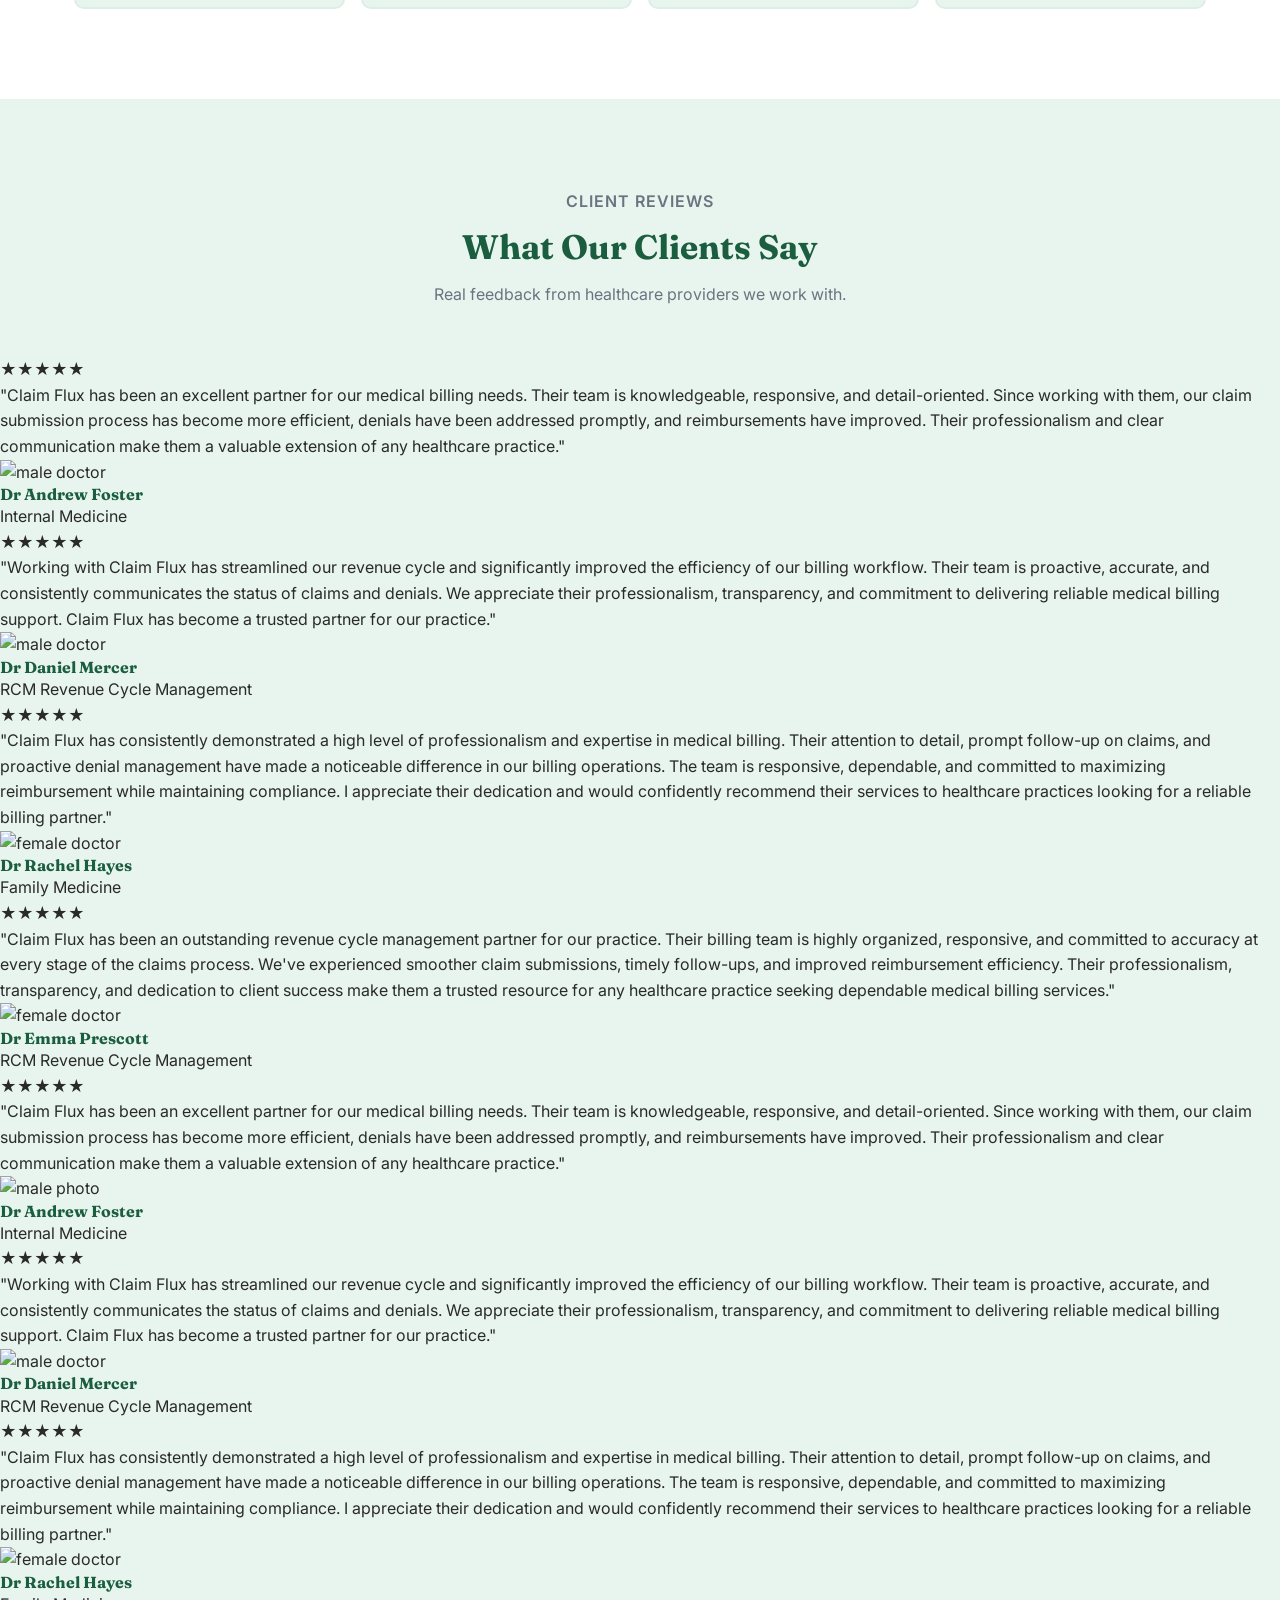
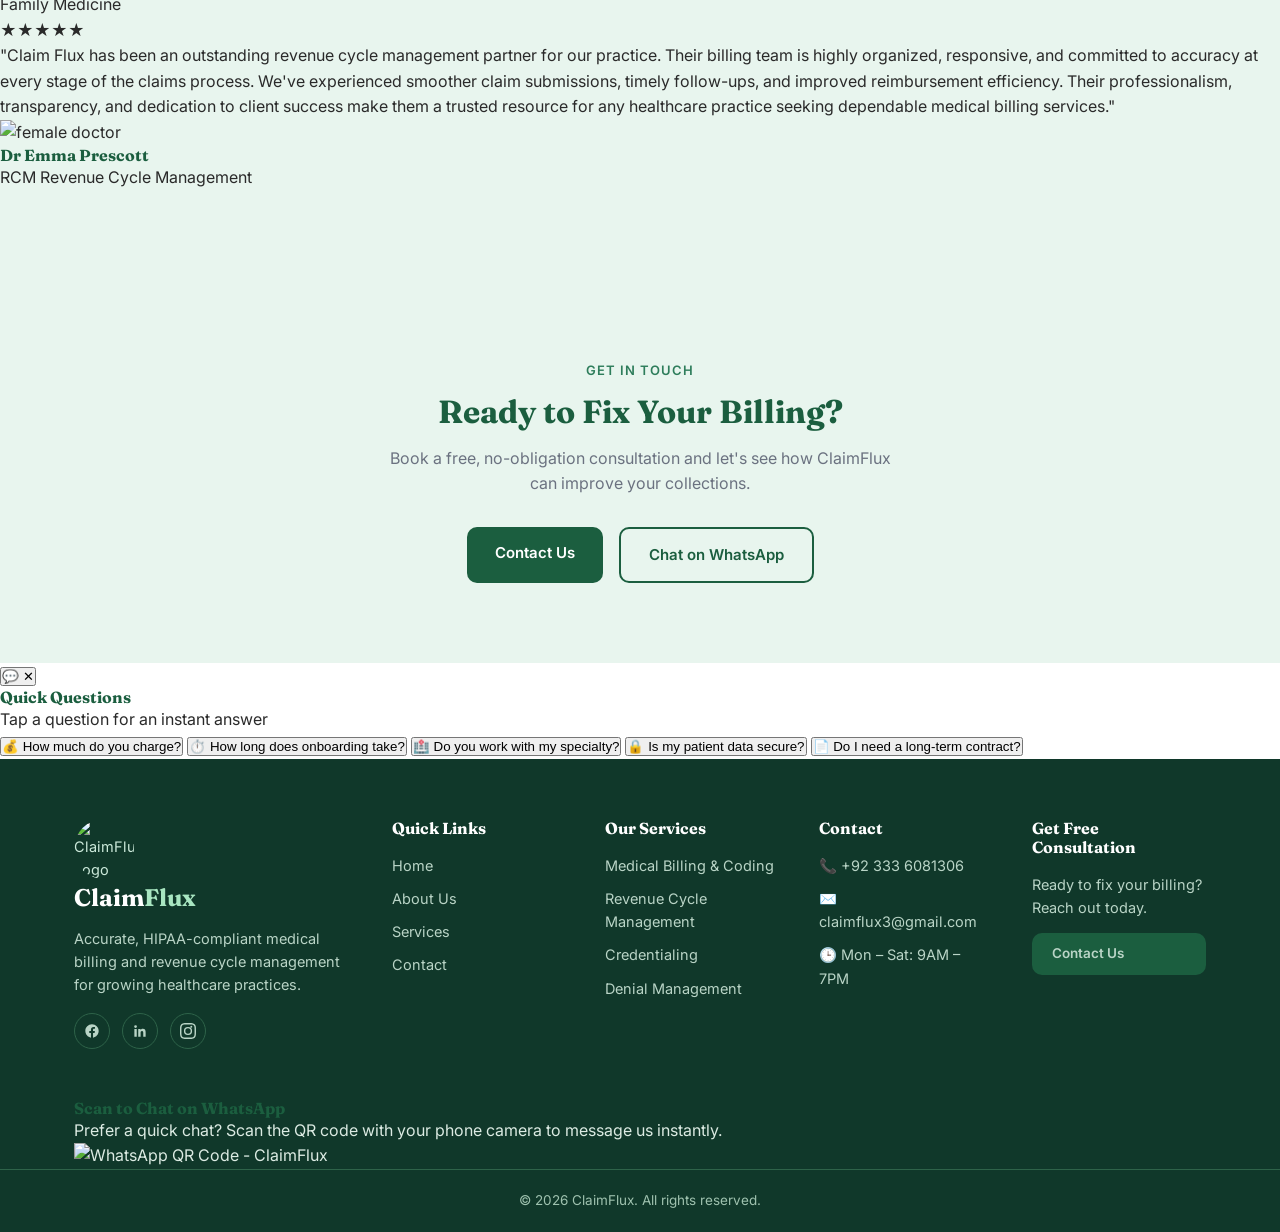
==== commit 9469d5a2: "Update print statement from 'Hello' to 'Goodbye'" ====
--- a/Claim Flux Website/index.html
+++ b/Claim Flux Website/index.html
@@ -15,7 +15,7 @@
 <header class="site-header">
   <div class="container header-inner">
     <a href="index.html" class="logo-link">
-  <img src="logo.png" alt="ClaimFlux Logo" class="logo-img">
+  <img src="assets/logo.png" alt="ClaimFlux Logo" class="logo-img">
   <span class="logo-text">Claim<span class="logo-text-accent">Flux</span></span>
 </a>
 
@@ -141,6 +141,229 @@
   </div>
 </section>
 
+<!-- ===== BEFORE / AFTER COMPARISON ===== -->
+<section class="section section-alt">
+  <div class="container">
+    <div class="section-head">
+      <p class="eyebrow">Real Impact</p>
+      <h2>The ClaimFlux Difference</h2>
+      <p>See how practices typically perform before and after partnering with us.</p>
+    </div>
+
+    <div class="compare-grid">
+
+      <div class="compare-card">
+        <h3>First-Pass Claim Rate</h3>
+        <div class="compare-row">
+          <span class="compare-label">Before ClaimFlux</span>
+          <div class="compare-bar-track">
+            <div class="compare-bar before-bar" data-percent="65"><span>65%</span></div>
+          </div>
+        </div>
+        <div class="compare-row">
+          <span class="compare-label">With ClaimFlux</span>
+          <div class="compare-bar-track">
+            <div class="compare-bar after-bar" data-percent="98"><span>98%</span></div>
+          </div>
+        </div>
+      </div>
+
+      <div class="compare-card">
+        <h3>Average A/R Days</h3>
+        <div class="compare-row">
+          <span class="compare-label">Before ClaimFlux</span>
+          <div class="compare-bar-track">
+            <div class="compare-bar before-bar" data-percent="80"><span>45 days</span></div>
+          </div>
+        </div>
+        <div class="compare-row">
+          <span class="compare-label">With ClaimFlux</span>
+          <div class="compare-bar-track">
+            <div class="compare-bar after-bar" data-percent="35"><span>18 days</span></div>
+          </div>
+        </div>
+      </div>
+
+      <div class="compare-card">
+        <h3>Monthly Denial Rate</h3>
+        <div class="compare-row">
+          <span class="compare-label">Before ClaimFlux</span>
+          <div class="compare-bar-track">
+            <div class="compare-bar before-bar" data-percent="72"><span>22%</span></div>
+          </div>
+        </div>
+        <div class="compare-row">
+          <span class="compare-label">With ClaimFlux</span>
+          <div class="compare-bar-track">
+            <div class="compare-bar after-bar" data-percent="15"><span>4%</span></div>
+          </div>
+        </div>
+      </div>
+
+    </div>
+
+    <p class="compare-note">Based on typical results reported by practices after switching to ClaimFlux. Individual results may vary by specialty and claim volume.</p>
+  </div>
+</section>
+
+<!-- ===== PRICING OVERVIEW ===== -->
+<section class="section">
+  <div class="container">
+    <div class="section-head">
+      <p class="eyebrow">Simple & Transparent</p>
+      <h2>How Our Pricing Works</h2>
+      <p>No hidden fees, no long-term contracts — just a straightforward model built on your success.</p>
+    </div>
+
+    <div class="pricing-grid">
+
+      <div class="pricing-card">
+        <div class="pricing-icon">%</div>
+        <h3>Percentage-Based</h3>
+        <p>We charge a small percentage of what we actually collect for you — not a flat monthly fee.</p>
+      </div>
+
+      <div class="pricing-card featured">
+        <div class="pricing-badge">Most Common</div>
+        <div class="pricing-icon">🤝</div>
+        <h3>We Win When You Win</h3>
+        <p>Our incentive is aligned with yours — we only get paid when your claims get paid.</p>
+      </div>
+
+      <div class="pricing-card">
+        <div class="pricing-icon">📄</div>
+        <h3>No Lock-In Contracts</h3>
+        <p>Cancel anytime with 30 days' notice. We earn your business every single month.</p>
+      </div>
+
+    </div>
+
+    <div style="text-align:center; margin-top:40px;">
+      <button type="button" class="btn btn-primary" onclick="openConsultModal()">Get Your Custom Quote</button>
+    </div>
+  </div>
+</section>
+
+<!-- ===== SAVINGS CALCULATOR ===== -->
+<section class="section section-alt">
+  <div class="container">
+    <div class="section-head">
+      <p class="eyebrow">See Your Potential</p>
+      <h2>Revenue Recovery Calculator</h2>
+      <p>Enter your current monthly collections to estimate what you could recover with fewer denials and faster claims.</p>
+    </div>
+
+    <div class="calc-box">
+      <div class="calc-input-side">
+        <label for="calcRevenue">Your Current Monthly Collections</label>
+        <div class="calc-input-wrap">
+          <span class="calc-prefix">$</span>
+          <input type="number" id="calcRevenue" placeholder="e.g. 50000" min="0">
+        </div>
+
+        <label for="calcDenialRate" style="margin-top:20px;">Your Current Denial Rate (Optional)</label>
+        <div class="calc-input-wrap">
+          <input type="number" id="calcDenialRate" placeholder="e.g. 20" min="0" max="100">
+          <span class="calc-suffix">%</span>
+        </div>
+
+        <button type="button" class="btn btn-primary btn-full" style="margin-top:24px;" onclick="calculateSavings()">Calculate My Potential Recovery</button>
+      </div>
+
+      <div class="calc-result-side" id="calcResult">
+        <div class="calc-placeholder">
+          <div class="calc-placeholder-icon">📊</div>
+          <p>Enter your numbers to see your estimated recovery</p>
+        </div>
+      </div>
+    </div>
+
+    <p class="compare-note">*Estimates based on typical improvements reported by practices after switching to ClaimFlux. Actual results vary by specialty, payer mix, and claim volume.</p>
+  </div>
+</section>
+
+<!-- ===== BLOG / INSIGHTS PREVIEW ===== -->
+<section class="section">
+  <div class="container">
+    <div class="section-head">
+      <p class="eyebrow">Billing Insights</p>
+      <h2>Tips & Resources for Healthcare Providers</h2>
+      <p>Practical advice to help you understand and improve your billing operations.</p>
+    </div>
+
+    <div class="blog-grid">
+
+      <a href="blog.html" class="blog-card">
+        <div class="blog-card-top">
+          <span class="blog-tag">Denials</span>
+          <span class="blog-readtime">5 min read</span>
+        </div>
+        <h3>5 Common Reasons Claims Get Denied — And How to Prevent Them</h3>
+        <p>Learn the most frequent denial triggers and simple steps to catch them before submission.</p>
+        <span class="blog-cta">Read Article <span class="blog-arrow">→</span></span>
+      </a>
+
+      <a href="blog.html" class="blog-card featured-post">
+        <div class="blog-card-top">
+          <span class="blog-tag">Revenue Cycle</span>
+          <span class="blog-readtime">7 min read</span>
+        </div>
+        <h3>How to Reduce Your A/R Days in 90 Days</h3>
+        <p>A practical framework practices use to speed up reimbursements and improve cash flow.</p>
+        <span class="blog-cta">Read Article <span class="blog-arrow">→</span></span>
+      </a>
+
+      <a href="blog.html" class="blog-card">
+        <div class="blog-card-top">
+          <span class="blog-tag">Compliance</span>
+          <span class="blog-readtime">4 min read</span>
+        </div>
+        <h3>HIPAA Compliance Checklist for Small Practices</h3>
+        <p>A quick self-audit to make sure your billing processes stay fully compliant.</p>
+        <span class="blog-cta">Read Article <span class="blog-arrow">→</span></span>
+      </a>
+
+    </div>
+
+    <div style="text-align:center; margin-top:40px;">
+      <a href="blog.html" class="btn btn-outline">View All Articles</a>
+    </div>
+  </div>
+</section>
+
+<!-- ===== FOUNDER PREVIEW ===== -->
+<section class="section">
+  <div class="container">
+    <div class="founder-preview-wrap">
+
+      <div class="founder-preview-visual">
+        <div class="founder-photo-frame">
+          <img src="./assets/ceo.png.png" alt="Ahmed Raza Sikander - Founder & CEO of ClaimFlux">
+        </div>
+        <div class="founder-badge">9+ Years Experience</div>
+      </div>
+
+      <div class="founder-preview-content">
+        <p class="eyebrow">Meet the Founder</p>
+        <h2 style="font-size:30px; margin-bottom:6px;">Ahmed Raza Sikander</h2>
+        <p class="founder-title">Founder & CEO, ClaimFlux</p>
+
+        <div class="founder-credentials">
+          <span class="founder-credential">🎓 Medical Billing Expert</span>
+          <span class="founder-credential">⏳ 9+ Years Industry Experience</span>
+        </div>
+
+        <p style="color:var(--gray); font-size:15px; line-height:1.75; margin-bottom:22px;">
+          With over 9 years of hands-on experience in medical billing, coding, and revenue cycle management, Ahmed founded ClaimFlux to give healthcare providers the accuracy, transparency, and dedicated attention their practice deserves.
+        </p>
+
+        <a href="about.html" class="btn btn-outline">Read Full Story</a>
+      </div>
+
+    </div>
+  </div>
+</section>
+
 <!-- ===== SPECIALTIES ===== -->
 <section class="section">
   <div class="container">
@@ -162,26 +385,117 @@
   </div>
 </section>
 
-<!-- ===== TESTIMONIALS ===== -->
+<!-- ===== CUSTOMER REVIEWS (Auto-Scrolling Marquee) ===== -->
 <section class="section section-alt">
   <div class="container">
     <div class="section-head">
-      <p class="eyebrow">Client Feedback</p>
-      <h2>What Providers Say About Us</h2>
-    </div>
-    <div class="card-grid hover-border-grid">
-      <div class="card">
-        <p style="font-style:italic; color:var(--charcoal); margin-bottom:16px;">"Our reimbursements improved significantly within the first two months. Communication has been excellent throughout."</p>
-        <h3 style="font-size:15px;">— Dr. Ahmed R.</h3>
-      </div>
-      <div class="card">
-        <p style="font-style:italic; color:var(--charcoal); margin-bottom:16px;">"Finally a billing team that actually explains denials instead of just reporting numbers. Highly recommend."</p>
-        <h3 style="font-size:15px;">— Dr. Sara K.</h3>
-      </div>
-      <div class="card">
-        <p style="font-style:italic; color:var(--charcoal); margin-bottom:16px;">"Onboarding was smooth and fast. Our A/R days dropped noticeably within the first quarter."</p>
-        <h3 style="font-size:15px;">— Dr. Bilal M.</h3>
-      </div>
+      <p class="eyebrow">Client Reviews</p>
+      <h2>What Our Clients Say</h2>
+      <p>Real feedback from healthcare providers we work with.</p>
+    </div>
+  </div>
+
+  <div class="marquee-wrap">
+    <div class="marquee-track">
+
+      <div class="review-card">  <!-- First Doctor -->
+        <div class="review-stars">★★★★★</div>
+        <p class="review-text">"Claim Flux has been an excellent partner for our medical billing needs. Their team is knowledgeable, responsive, and detail-oriented. Since working with them, our claim submission process has become more efficient, denials have been addressed promptly, and reimbursements have improved. Their professionalism and clear communication make them a valuable extension of any healthcare practice."</p>
+        <div class="review-author">
+          <div class="review-avatar"><img src="./assets/male.png.png" alt="male doctor" class="review-photo"></div>
+          <div>
+            <h4>Dr Andrew Foster</h4>
+            <span>Internal Medicine</span>
+          </div>
+        </div>
+      </div>
+
+      <div class="review-card"> <!-- Second Doctor-->
+        <div class="review-stars">★★★★★</div>
+        <p class="review-text">"Working with Claim Flux has streamlined our revenue cycle and significantly improved the efficiency of our billing workflow. Their team is proactive, accurate, and consistently communicates the status of claims and denials. We appreciate their professionalism, transparency, and commitment to delivering reliable medical billing support. Claim Flux has become a trusted partner for our practice."</p>
+        <div class="review-author">
+          <div class="review-avatar"><img src="./assets/male.png.png" alt="male doctor" class="review-photo"></div>
+          <div>
+            <h4>Dr Daniel Mercer</h4>
+            <span>RCM Revenue Cycle Management</span>
+          </div>
+        </div>
+      </div>
+
+      <div class="review-card"> <!-- Third Doctor -->
+        <div class="review-stars">★★★★★</div>
+        <p class="review-text">"Claim Flux has consistently demonstrated a high level of professionalism and expertise in medical billing. Their attention to detail, prompt follow-up on claims, and proactive denial management have made a noticeable difference in our billing operations. The team is responsive, dependable, and committed to maximizing reimbursement while maintaining compliance. I appreciate their dedication and would confidently recommend their services to healthcare practices looking for a reliable billing partner."</p>
+        <div class="review-author">
+          <div class="review-avatar"><img src="./assets/female.png.png" alt="female doctor" class="review-photo"></div>
+          <div>
+            <h4>Dr Rachel Hayes</h4>
+            <span>Family Medicine</span>
+          </div>
+        </div>
+      </div>
+
+      <div class="review-card"> <!-- Fourth Doctor-->
+        <div class="review-stars">★★★★★</div>
+        <p class="review-text">"Claim Flux has been an outstanding revenue cycle management partner for our practice. Their billing team is highly organized, responsive, and committed to accuracy at every stage of the claims process. We've experienced smoother claim submissions, timely follow-ups, and improved reimbursement efficiency. Their professionalism, transparency, and dedication to client success make them a trusted resource for any healthcare practice seeking dependable medical billing services."</p>
+        <div class="review-author">
+          <div class="review-avatar"><img src="./assets/female.png.png" alt="female doctor" class="review-photo"></div>
+          <div>
+            <h4>Dr Emma Prescott</h4>
+            <span>RCM Revenue Cycle Management</span>
+          </div>
+        </div>
+      </div>
+
+      <!-- ===== DUPLICATE COPY (for seamless infinite loop — keep identical to above) ===== -->
+
+      <div class="review-card"> <!-- First Doctor-->
+        <div class="review-stars">★★★★★</div>
+        <p class="review-text">"Claim Flux has been an excellent partner for our medical billing needs. Their team is knowledgeable, responsive, and detail-oriented. Since working with them, our claim submission process has become more efficient, denials have been addressed promptly, and reimbursements have improved. Their professionalism and clear communication make them a valuable extension of any healthcare practice."</p>
+        <div class="review-author">
+          <div class="review-avatar"><img src="./assets/male.png.png" alt="male photo" class="review-photo"></div>
+          <div>
+            <h4>Dr Andrew Foster</h4>
+            <span>Internal Medicine</span>
+          </div>
+        </div>
+      </div>
+
+      <div class="review-card"> <!-- Second Doctor-->
+        <div class="review-stars">★★★★★</div>
+        <p class="review-text">"Working with Claim Flux has streamlined our revenue cycle and significantly improved the efficiency of our billing workflow. Their team is proactive, accurate, and consistently communicates the status of claims and denials. We appreciate their professionalism, transparency, and commitment to delivering reliable medical billing support. Claim Flux has become a trusted partner for our practice."</p>
+        <div class="review-author">
+          <div class="review-avatar"><img src="./assets/male.png.png" alt="male doctor" class="review-photo"></div>
+          <div>
+            <h4>Dr Daniel Mercer</h4>
+            <span>RCM Revenue Cycle Management</span>
+          </div>
+        </div>
+      </div>
+
+      <div class="review-card"> <!-- Third Doctor-->
+        <div class="review-stars">★★★★★</div>
+        <p class="review-text">"Claim Flux has consistently demonstrated a high level of professionalism and expertise in medical billing. Their attention to detail, prompt follow-up on claims, and proactive denial management have made a noticeable difference in our billing operations. The team is responsive, dependable, and committed to maximizing reimbursement while maintaining compliance. I appreciate their dedication and would confidently recommend their services to healthcare practices looking for a reliable billing partner."</p>
+        <div class="review-author">
+          <div class="review-avatar"><img src="./assets/female.png.png" alt="female doctor" class="review-photo"></div>
+          <div>
+            <h4>Dr Rachel Hayes</h4>
+            <span>Family Medicine</span>
+          </div>
+        </div>
+      </div>
+
+      <div class="review-card"> <!-- Fourth Doctor-->
+        <div class="review-stars">★★★★★</div>
+        <p class="review-text">"Claim Flux has been an outstanding revenue cycle management partner for our practice. Their billing team is highly organized, responsive, and committed to accuracy at every stage of the claims process. We've experienced smoother claim submissions, timely follow-ups, and improved reimbursement efficiency. Their professionalism, transparency, and dedication to client success make them a trusted resource for any healthcare practice seeking dependable medical billing services."</p>
+        <div class="review-author">
+          <div class="review-avatar"><img src="./assets/female.png.png" alt="female doctor" class="review-photo"></div>
+          <div>
+            <h4>Dr Emma Prescott</h4>
+            <span>RCM Revenue Cycle Management</span>
+          </div>
+        </div>
+      </div>
+
     </div>
   </div>
 </section>
@@ -204,12 +518,43 @@
   <svg viewBox="0 0 32 32" width="30" height="30" fill="white"><path d="M16.001 2.667c-7.363 0-13.334 5.97-13.334 13.333 0 2.353.615 4.646 1.782 6.667L2.667 29.333l6.84-1.795a13.27 13.27 0 0 0 6.494 1.795h.006c7.363 0 13.333-5.97 13.333-13.333S23.364 2.667 16.001 2.667zm7.803 19.03c-.332.933-1.646 1.708-2.688 1.933-.715.152-1.646.273-4.786-1.03-4.017-1.664-6.606-5.73-6.808-5.995-.194-.266-1.633-2.175-1.633-4.15s1.03-2.943 1.394-3.35c.365-.406.795-.508 1.061-.508.266 0 .53.002.762.014.244.012.573-.093.895.683.332.795 1.13 2.75 1.229 2.95.1.2.166.433.033.7-.133.267-.2.433-.398.667-.2.233-.42.52-.6.7-.2.2-.408.416-.176.815.233.4 1.033 1.705 2.218 2.762 1.523 1.36 2.807 1.78 3.207 1.98.4.2.633.166.867-.1.233-.267 1-1.166 1.267-1.566.266-.4.532-.333.897-.2.365.133 2.318 1.093 2.717 1.293.4.2.666.3.766.466.1.167.1.958-.232 1.892z"/></svg>
 </a>
 
+<!-- ===== QUICK QUESTIONS CHAT WIDGET ===== -->
+<div class="quick-chat-widget">
+  <button class="quick-chat-toggle" id="quickChatToggle" aria-label="Quick Questions">
+    <span class="quick-chat-icon-open">💬</span>
+    <span class="quick-chat-icon-close">✕</span>
+  </button>
+
+  <div class="quick-chat-panel" id="quickChatPanel">
+    <div class="quick-chat-header">
+      <h4>Quick Questions</h4>
+      <p>Tap a question for an instant answer</p>
+    </div>
+
+    <div class="quick-chat-body" id="quickChatBody">
+      <div class="quick-chat-questions" id="quickChatQuestions">
+        <button class="quick-chat-q" data-answer="Our fees are percentage-based — we only charge a small percentage of what we actually collect for you. No flat monthly fees, no hidden costs.">💰 How much do you charge?</button>
+        <button class="quick-chat-q" data-answer="Most practices are fully onboarded within 1–2 weeks, including integration with your practice management or EHR system.">⏱️ How long does onboarding take?</button>
+        <button class="quick-chat-q" data-answer="Yes — our team has hands-on billing experience across a wide range of specialties including cardiology, dermatology, orthopedics, internal medicine, and more.">🏥 Do you work with my specialty?</button>
+        <button class="quick-chat-q" data-answer="Yes, all our processes are fully HIPAA-compliant, including secure data transmission and restricted access controls.">🔒 Is my patient data secure?</button>
+        <button class="quick-chat-q" data-answer="No long-term lock-in contracts. You can cancel anytime with 30 days' notice — we earn your business every month.">📄 Do I need a long-term contract?</button>
+      </div>
+
+      <div class="quick-chat-answer" id="quickChatAnswer" style="display:none;">
+        <button class="quick-chat-back" id="quickChatBack">← Back to questions</button>
+        <p id="quickChatAnswerText"></p>
+        <button type="button" class="btn btn-primary btn-full" style="margin-top:16px;" onclick="openConsultModal()">Book Free Consultation</button>
+      </div>
+    </div>
+  </div>
+</div>
+
 <!-- ===== FOOTER ===== -->
 <footer class="site-footer">
   <div class="container footer-inner footer-inner-5">
     <div class="footer-col">
       <a href="index.html" class="logo-link footer-logo-link">
-        <img src="logo.png" alt="ClaimFlux Logo" class="logo-img footer-logo-img">
+        <img src="assets/logo.png" alt="ClaimFlux Logo" class="logo-img footer-logo-img">
         <span class="logo-text footer-logo-text">Claim<span class="logo-text-accent">Flux</span></span>
       </a>
       <p>Accurate, HIPAA-compliant medical billing and revenue cycle management for growing healthcare practices.</p>
@@ -255,9 +600,25 @@
       <a href="contact.html" class="btn btn-primary" style="font-size:13.5px; padding:10px 20px;">Contact Us</a>
     </div>
   </div>
+
+  
+
+   <!-- ===== WHATSAPP QR CODE ===== -->
+  <div class="qr-section">
+    <div class="container qr-inner">
+      <div class="qr-text">
+        <h4>Scan to Chat on WhatsApp</h4>
+        <p>Prefer a quick chat? Scan the QR code with your phone camera to message us instantly.</p>
+      </div>
+      <div class="qr-box">
+        <img src="./assets/whatsapp-qr.png" alt="WhatsApp QR Code - ClaimFlux">
+      </div>
+    </div>
+  </div>
   <div class="footer-bottom">
     <p>&copy; <span id="currentYear">2026</span> ClaimFlux. All rights reserved.</p>
   </div>
+
 </footer>
 
 <!-- ===== CONSULTATION POPUP MODAL ===== -->
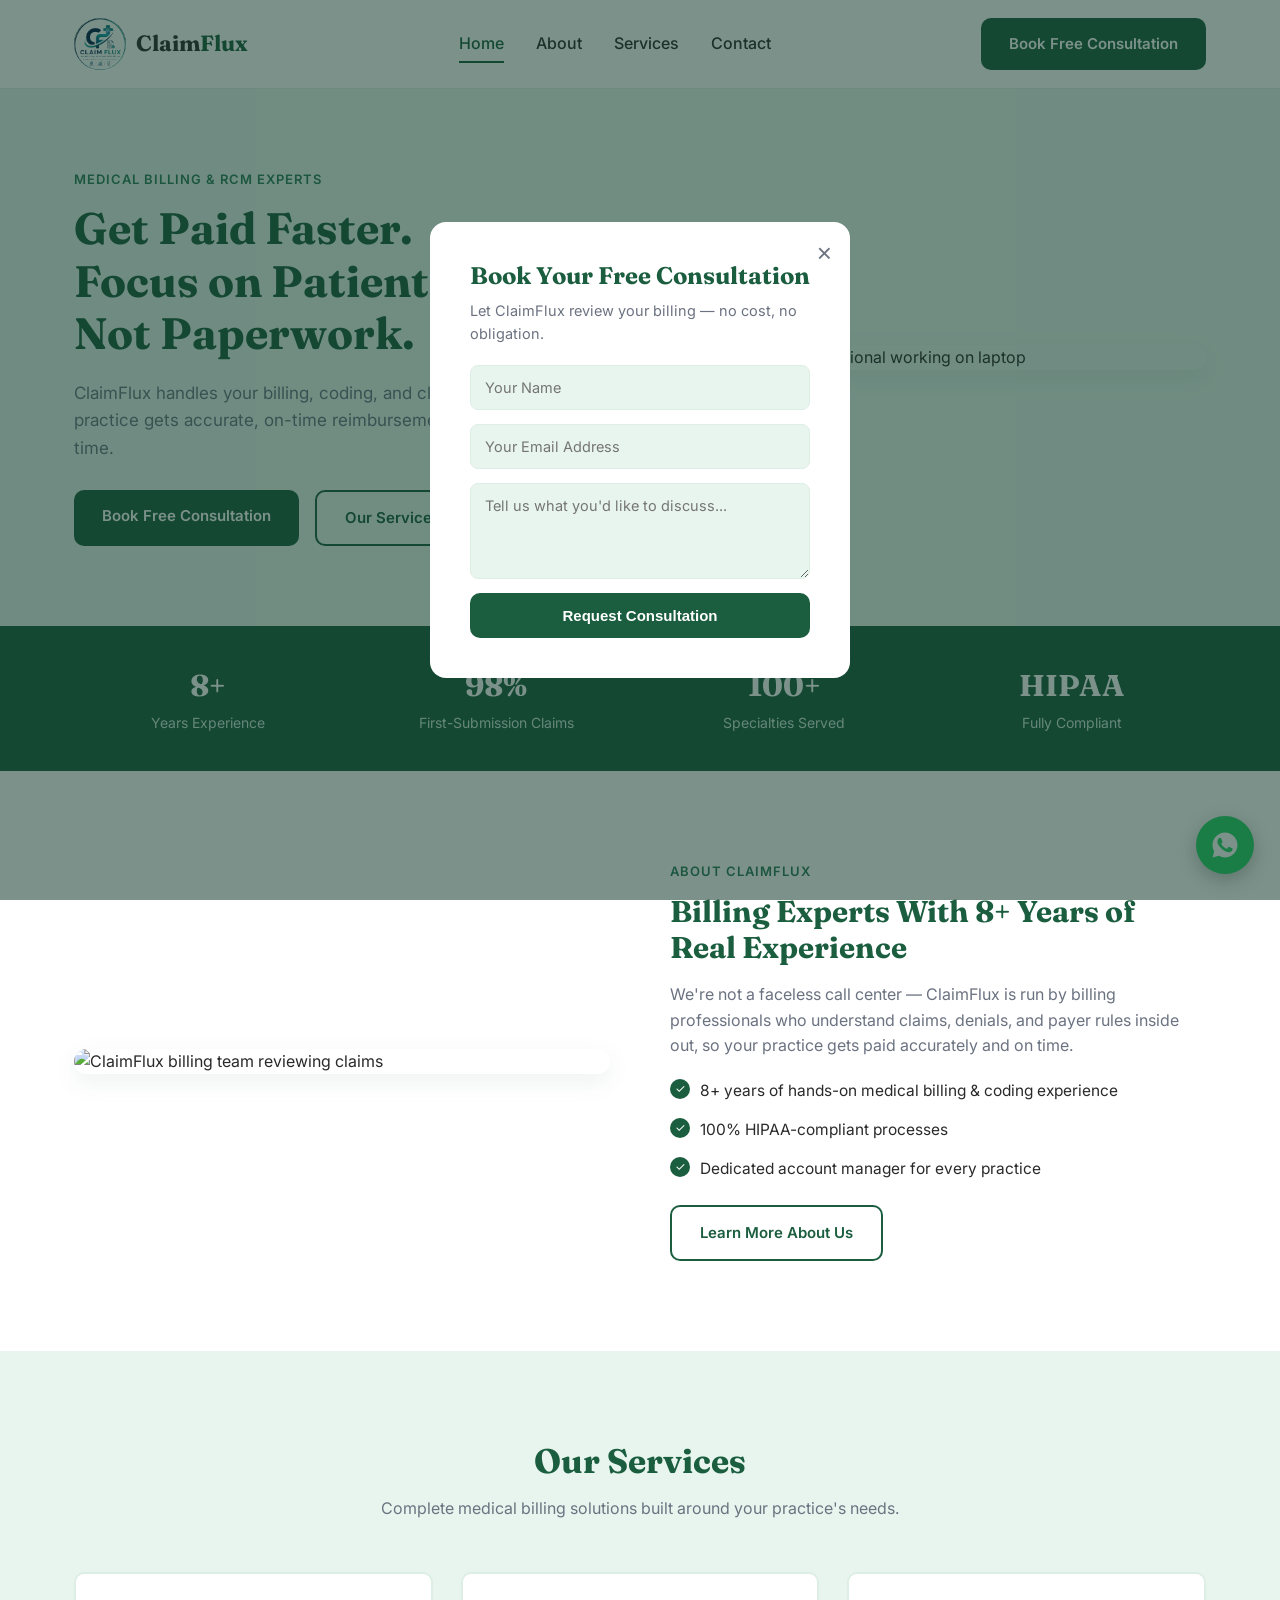
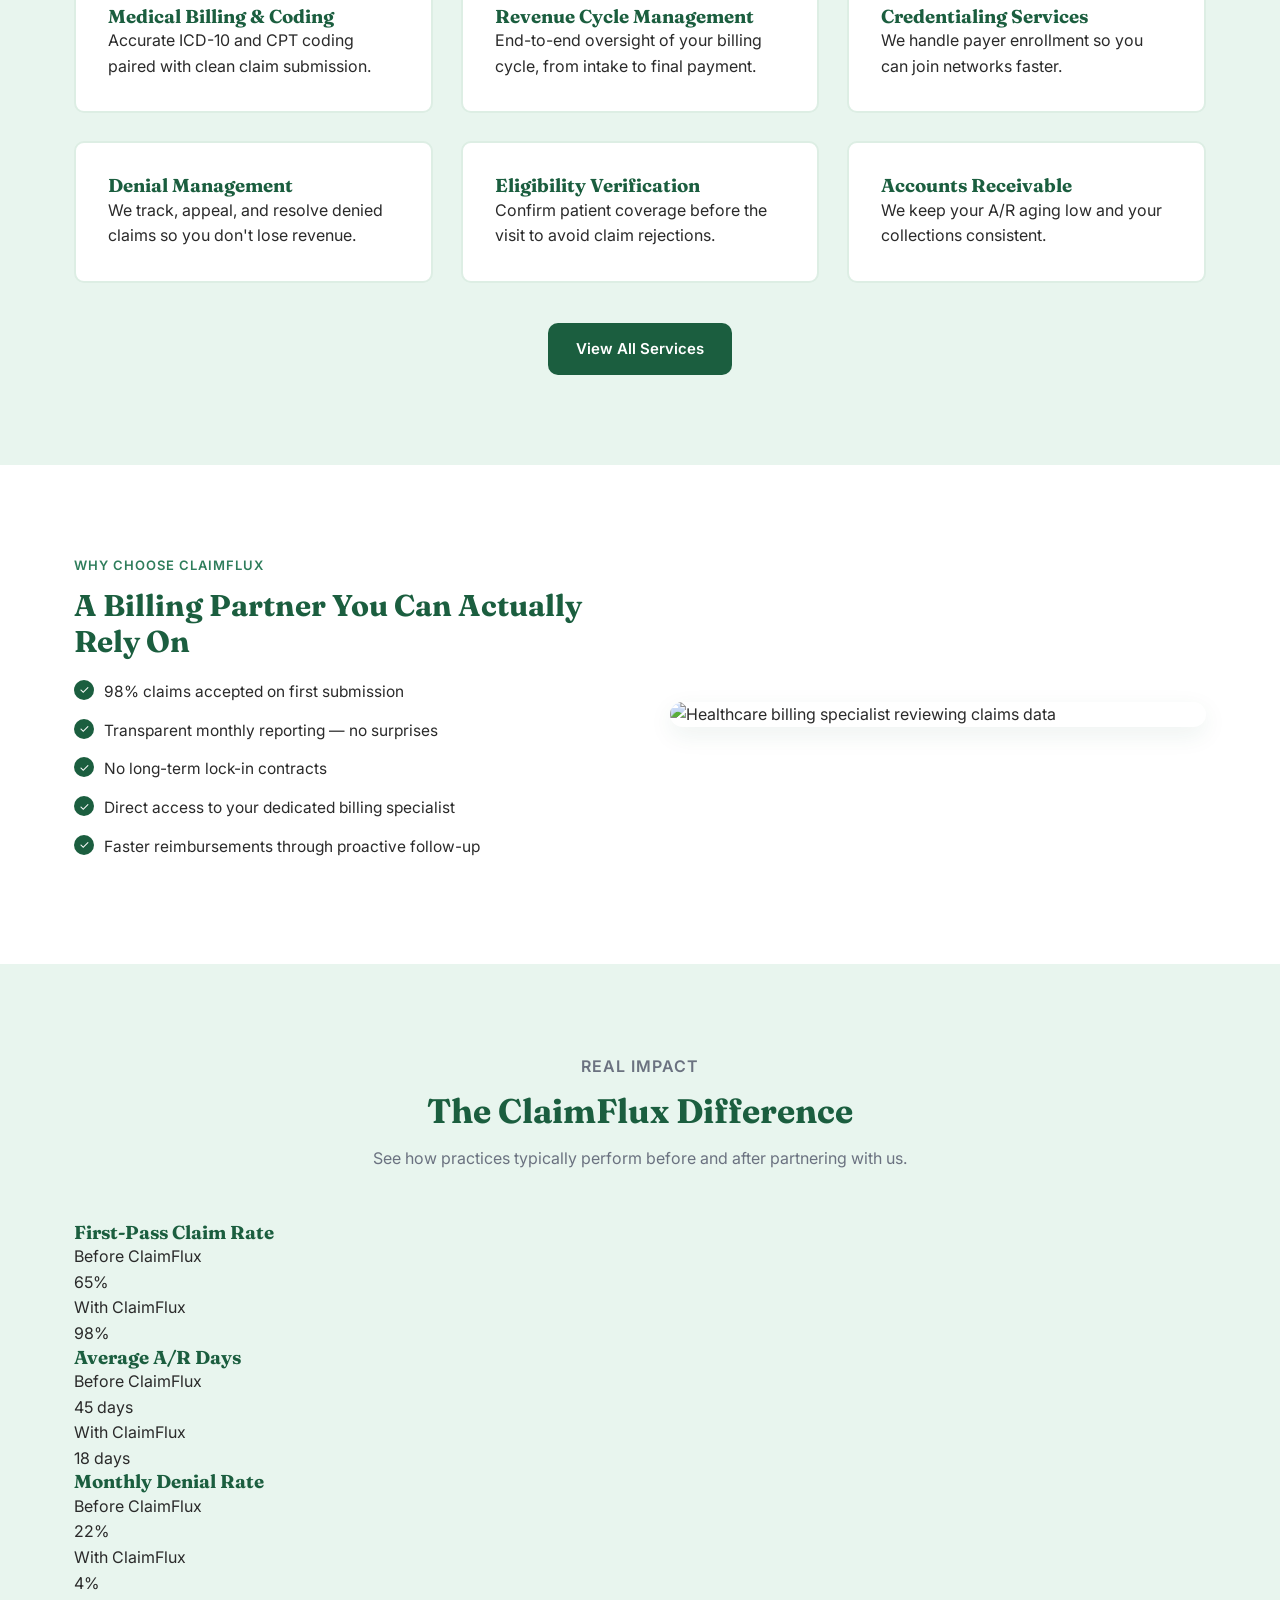
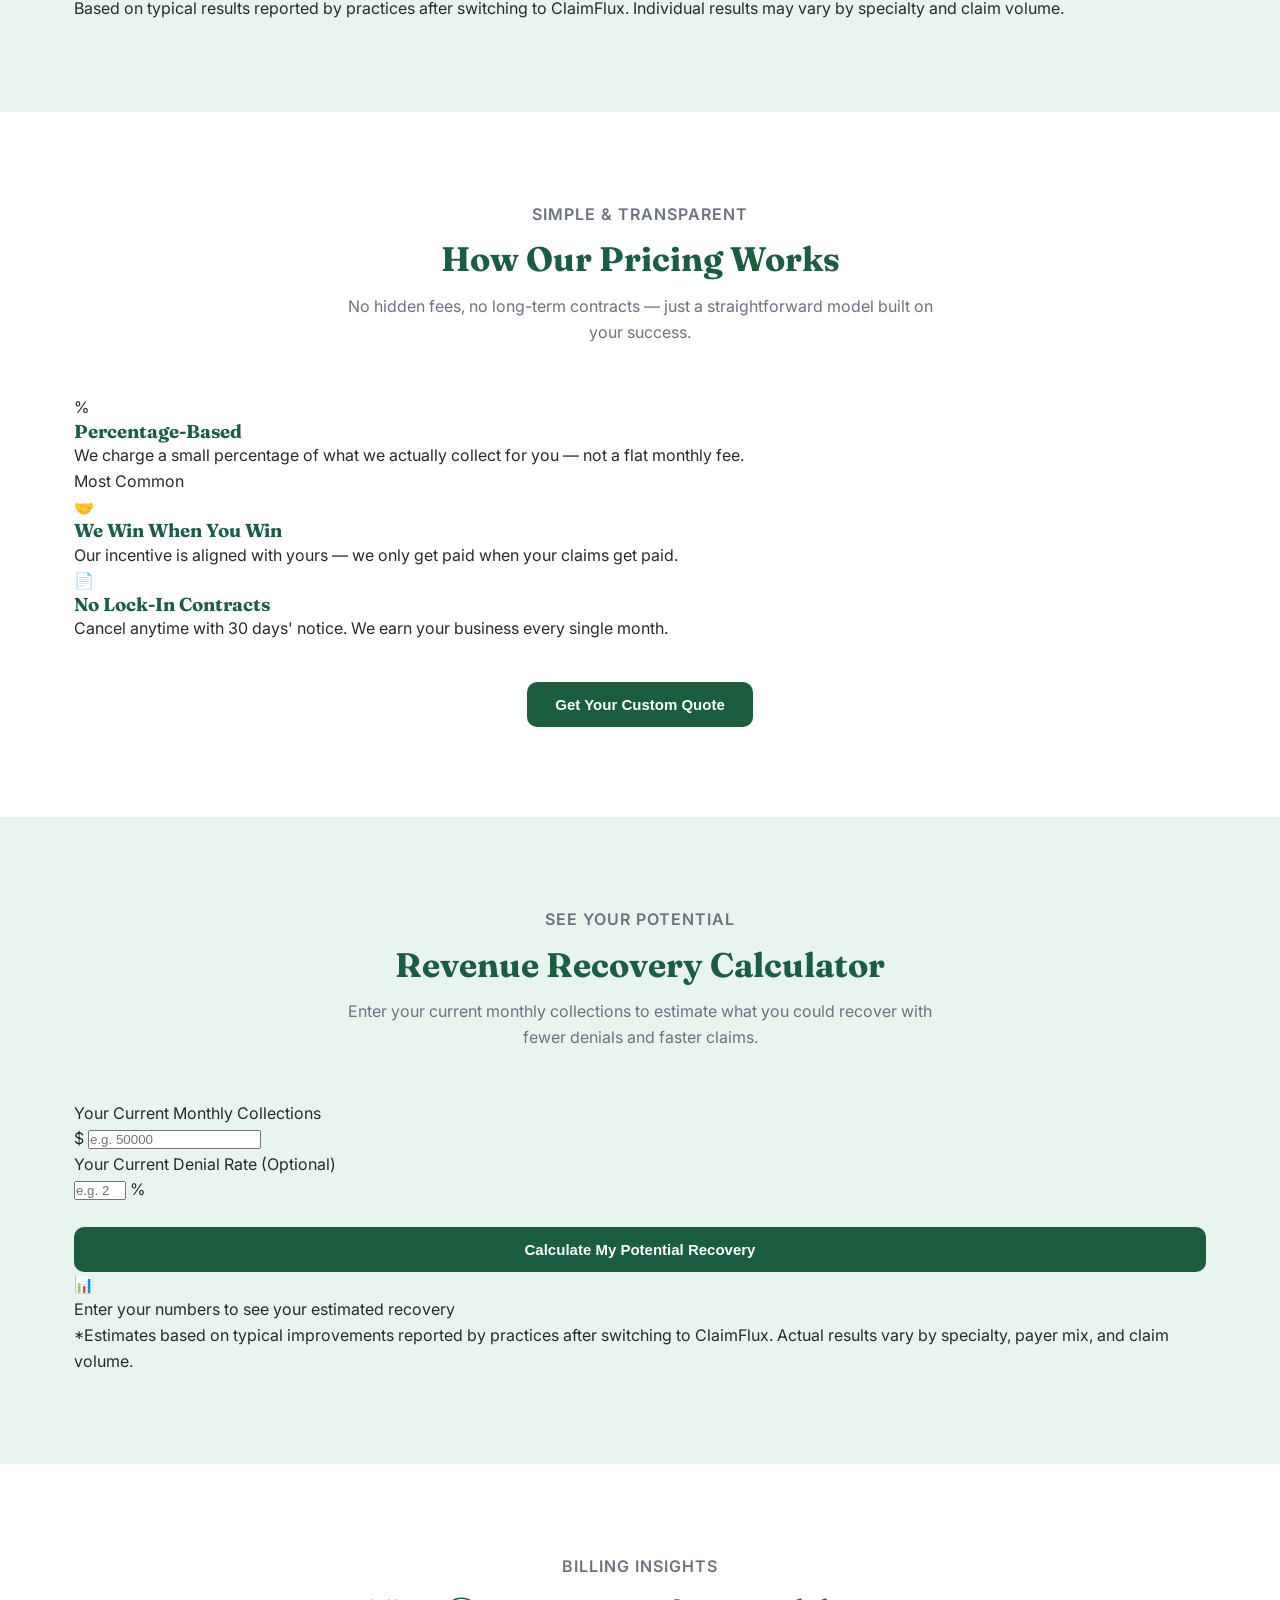
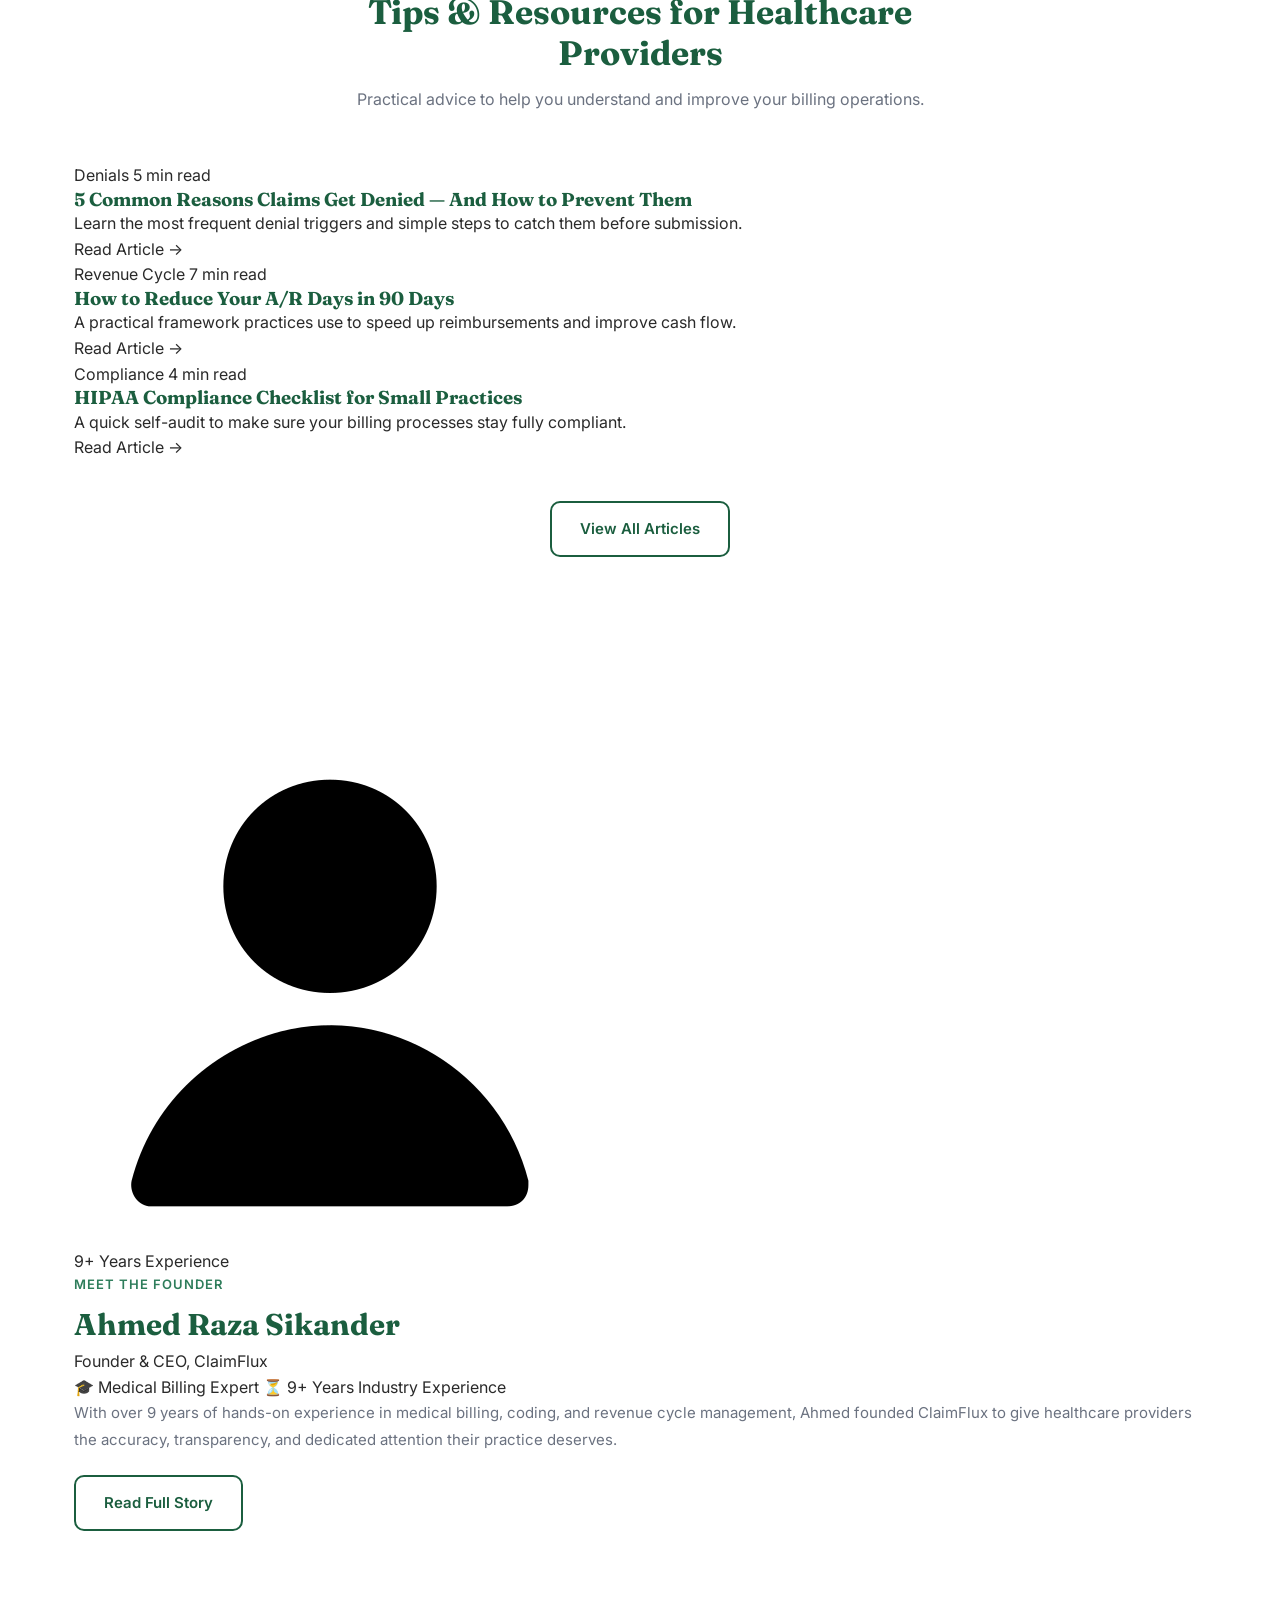
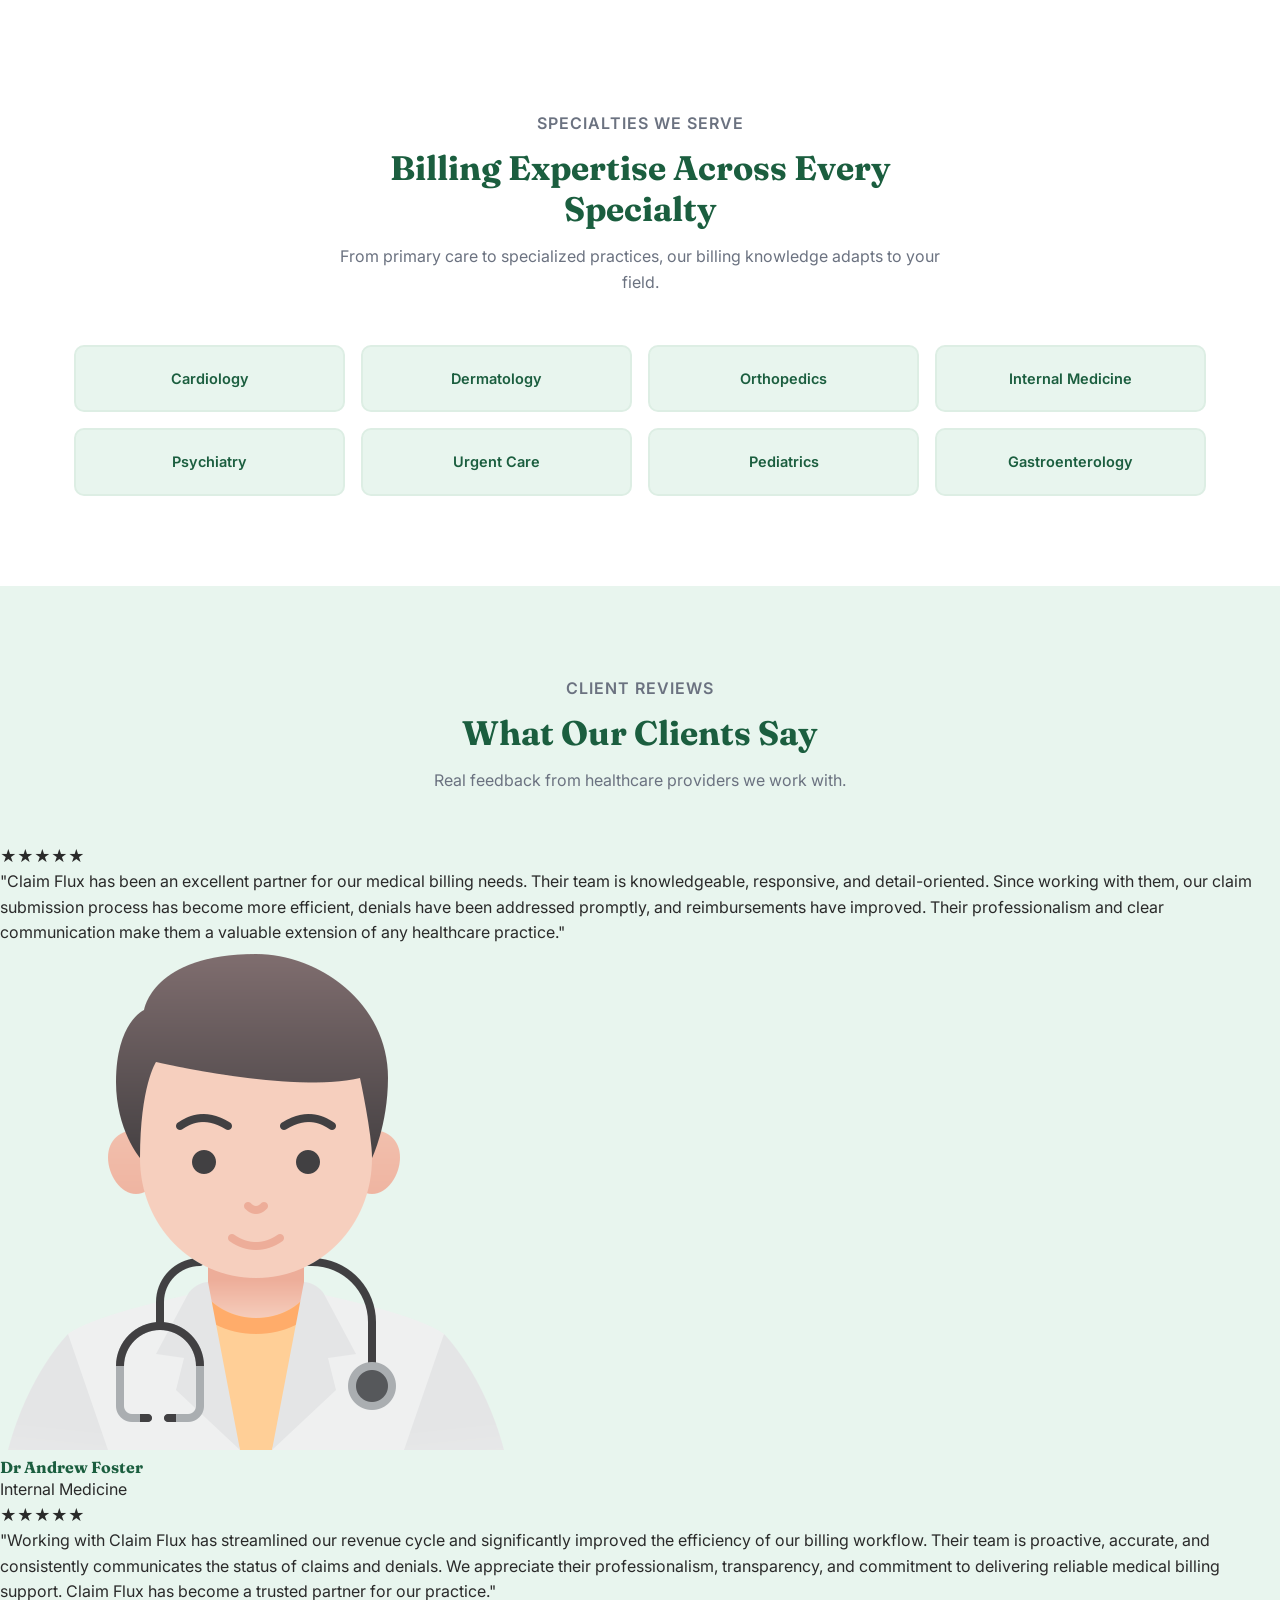
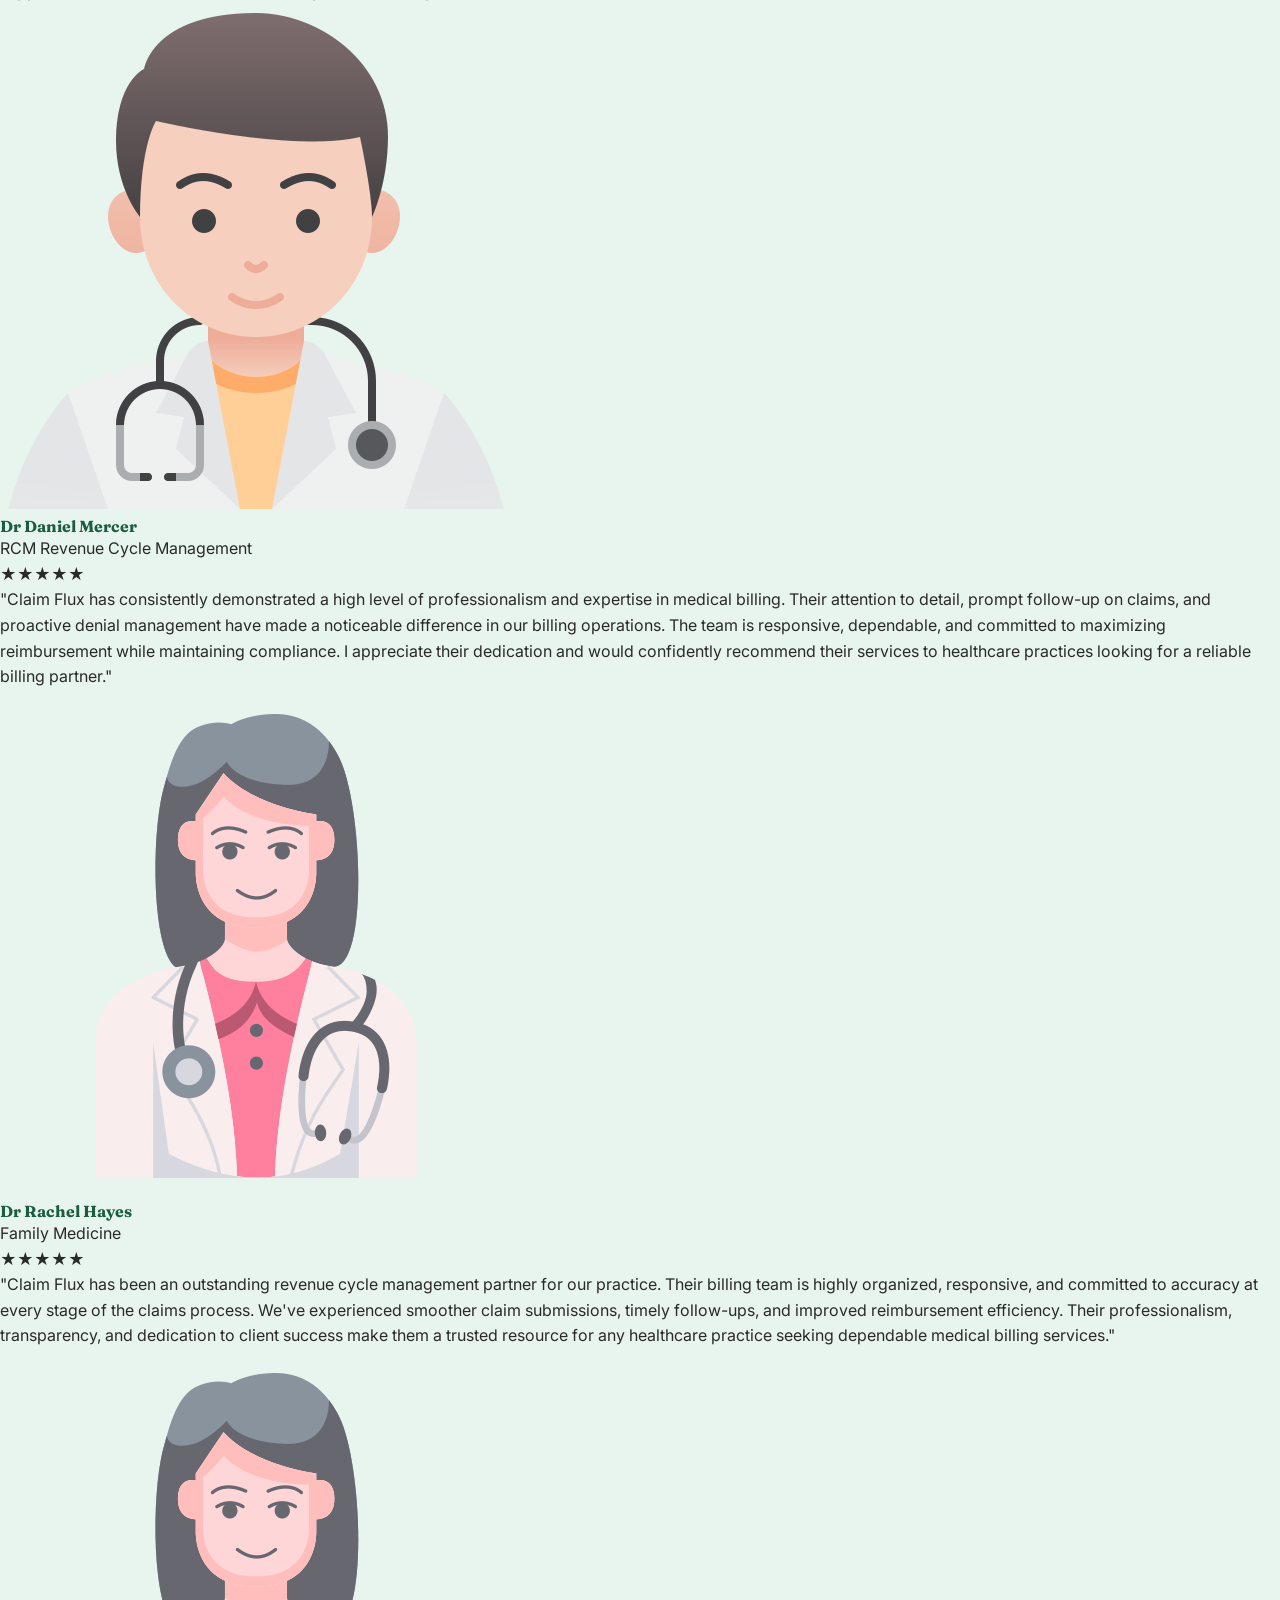
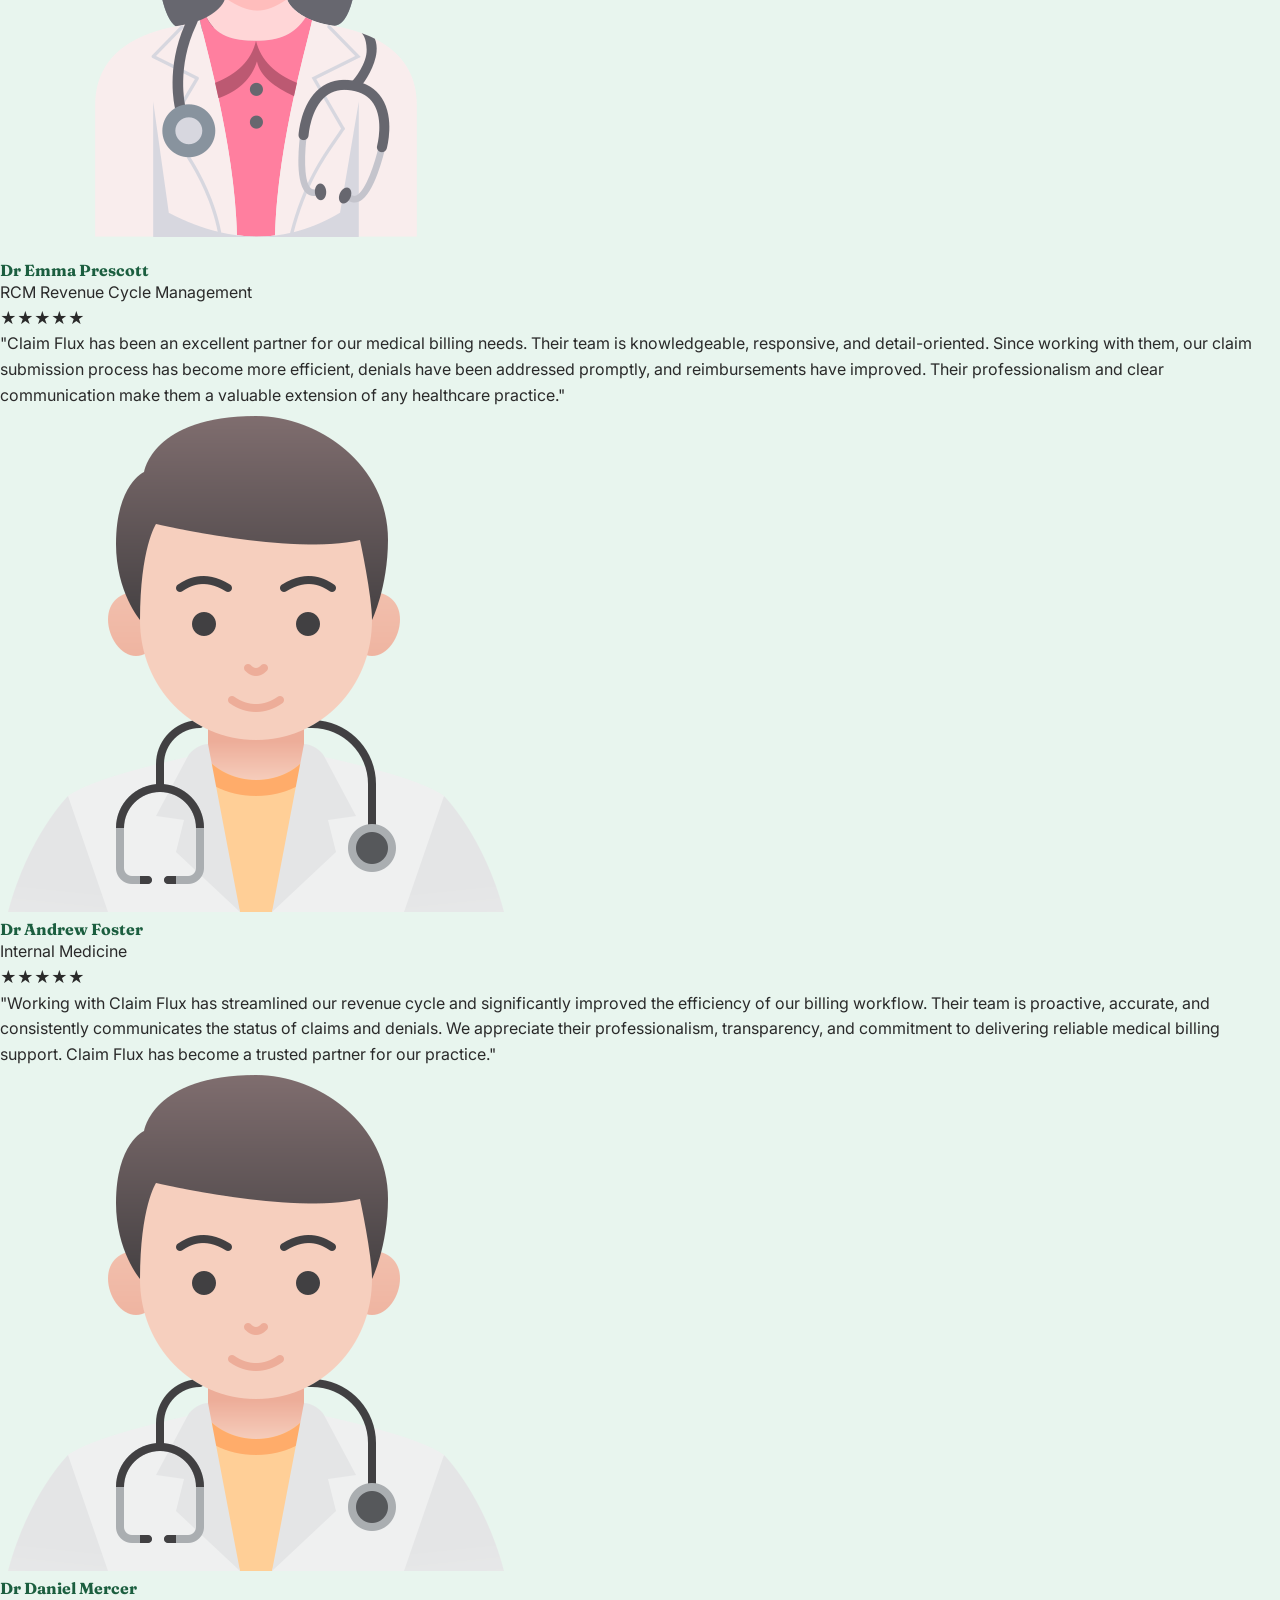
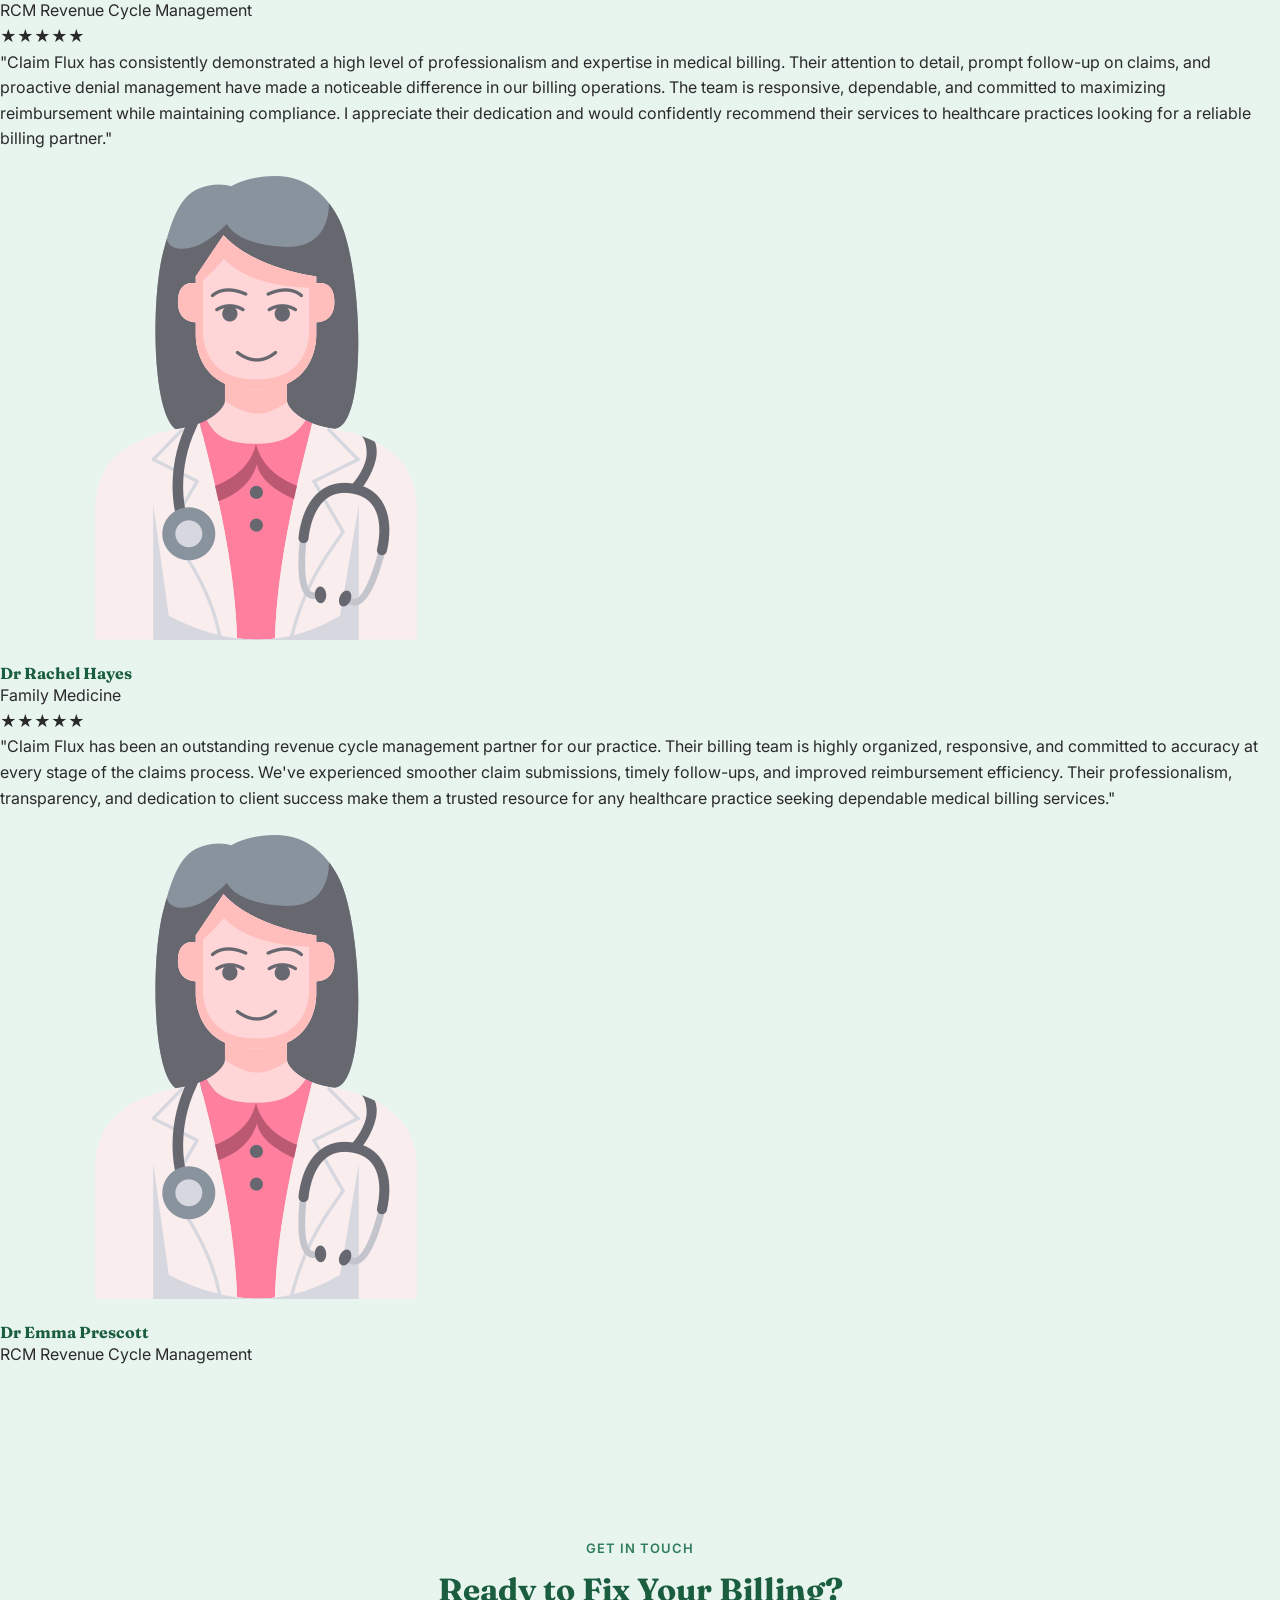
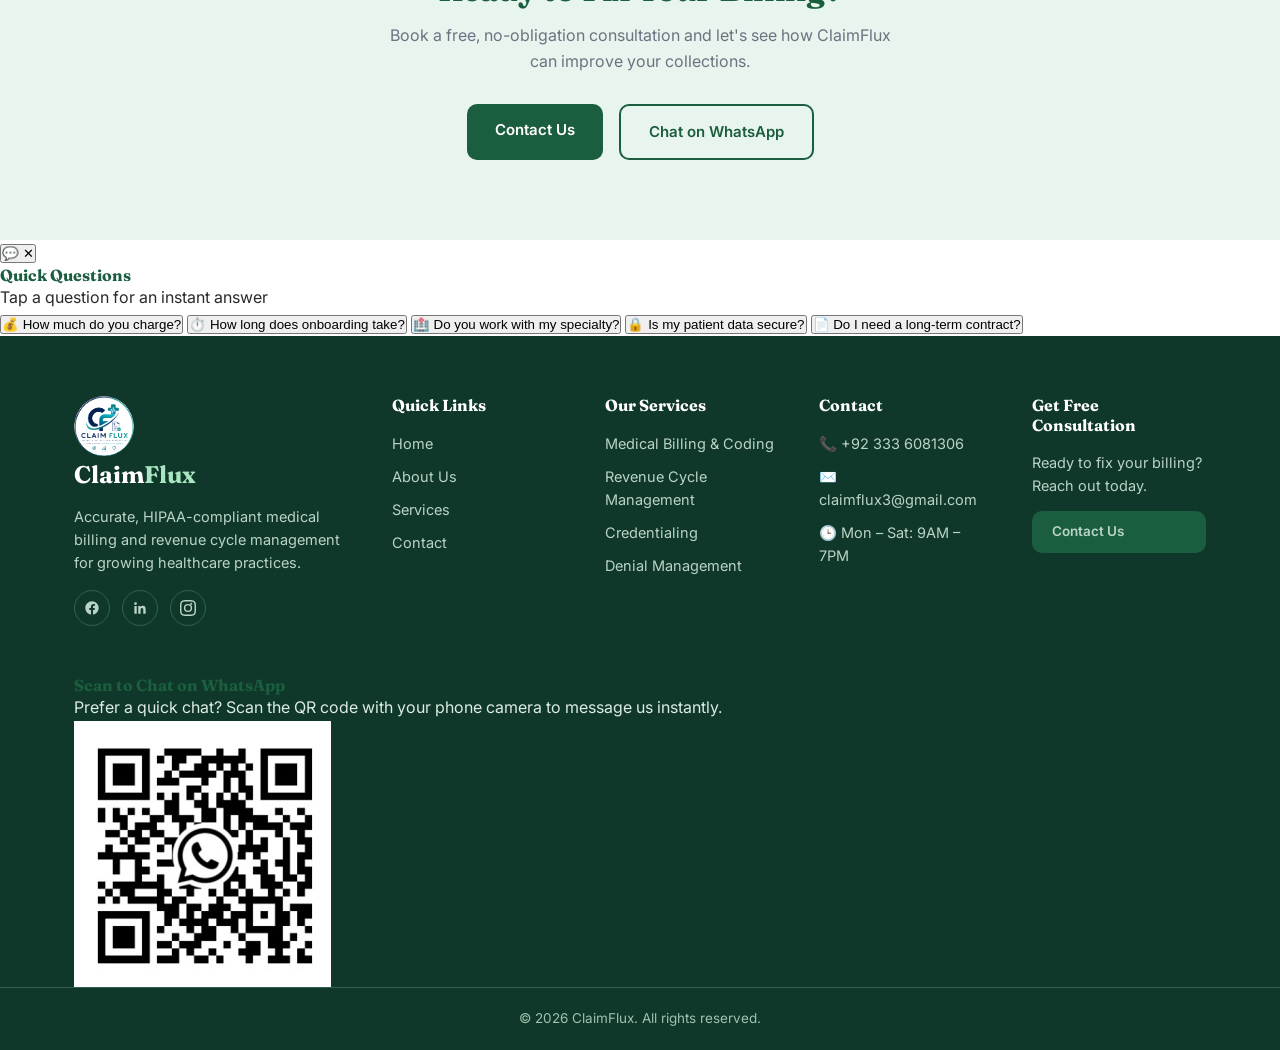
==== commit adffa325: "Update print statement from 'Hello' to 'Goodbye'" ====
(no text change in the page or its own stylesheets)
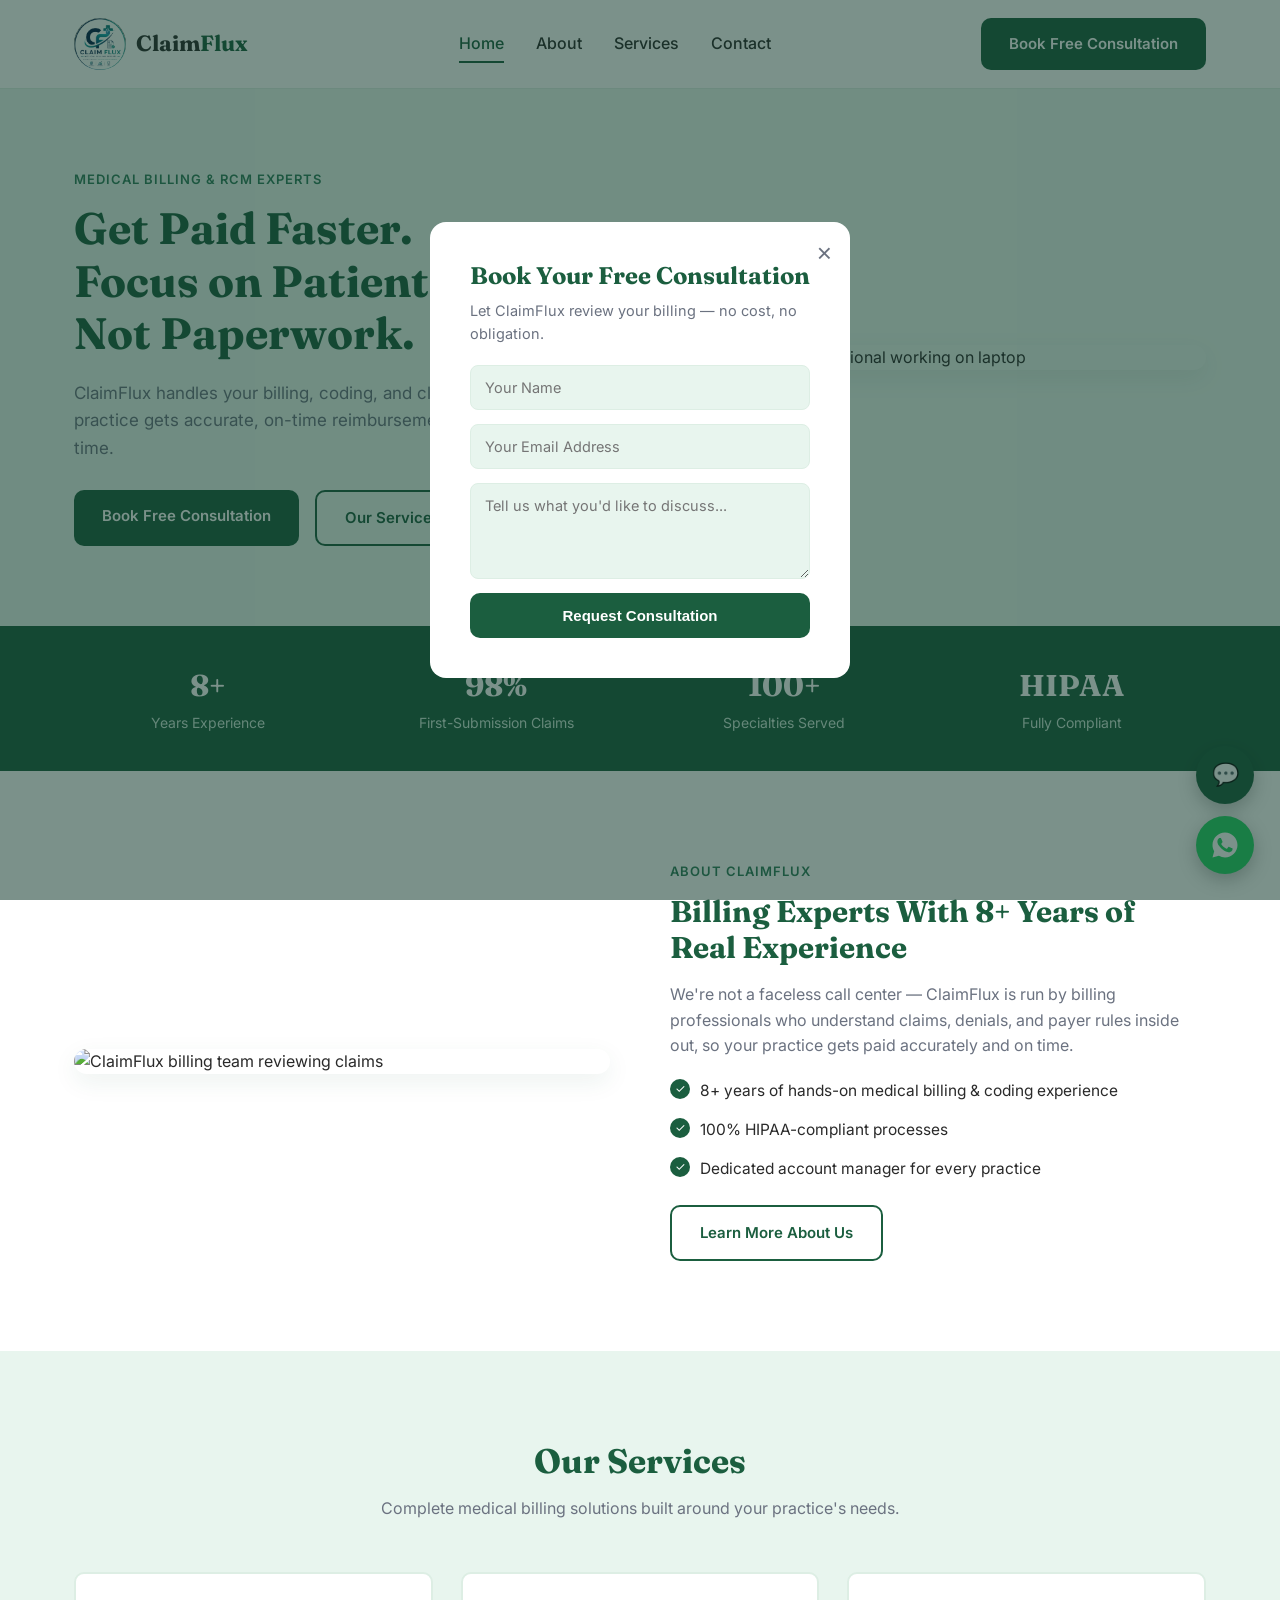
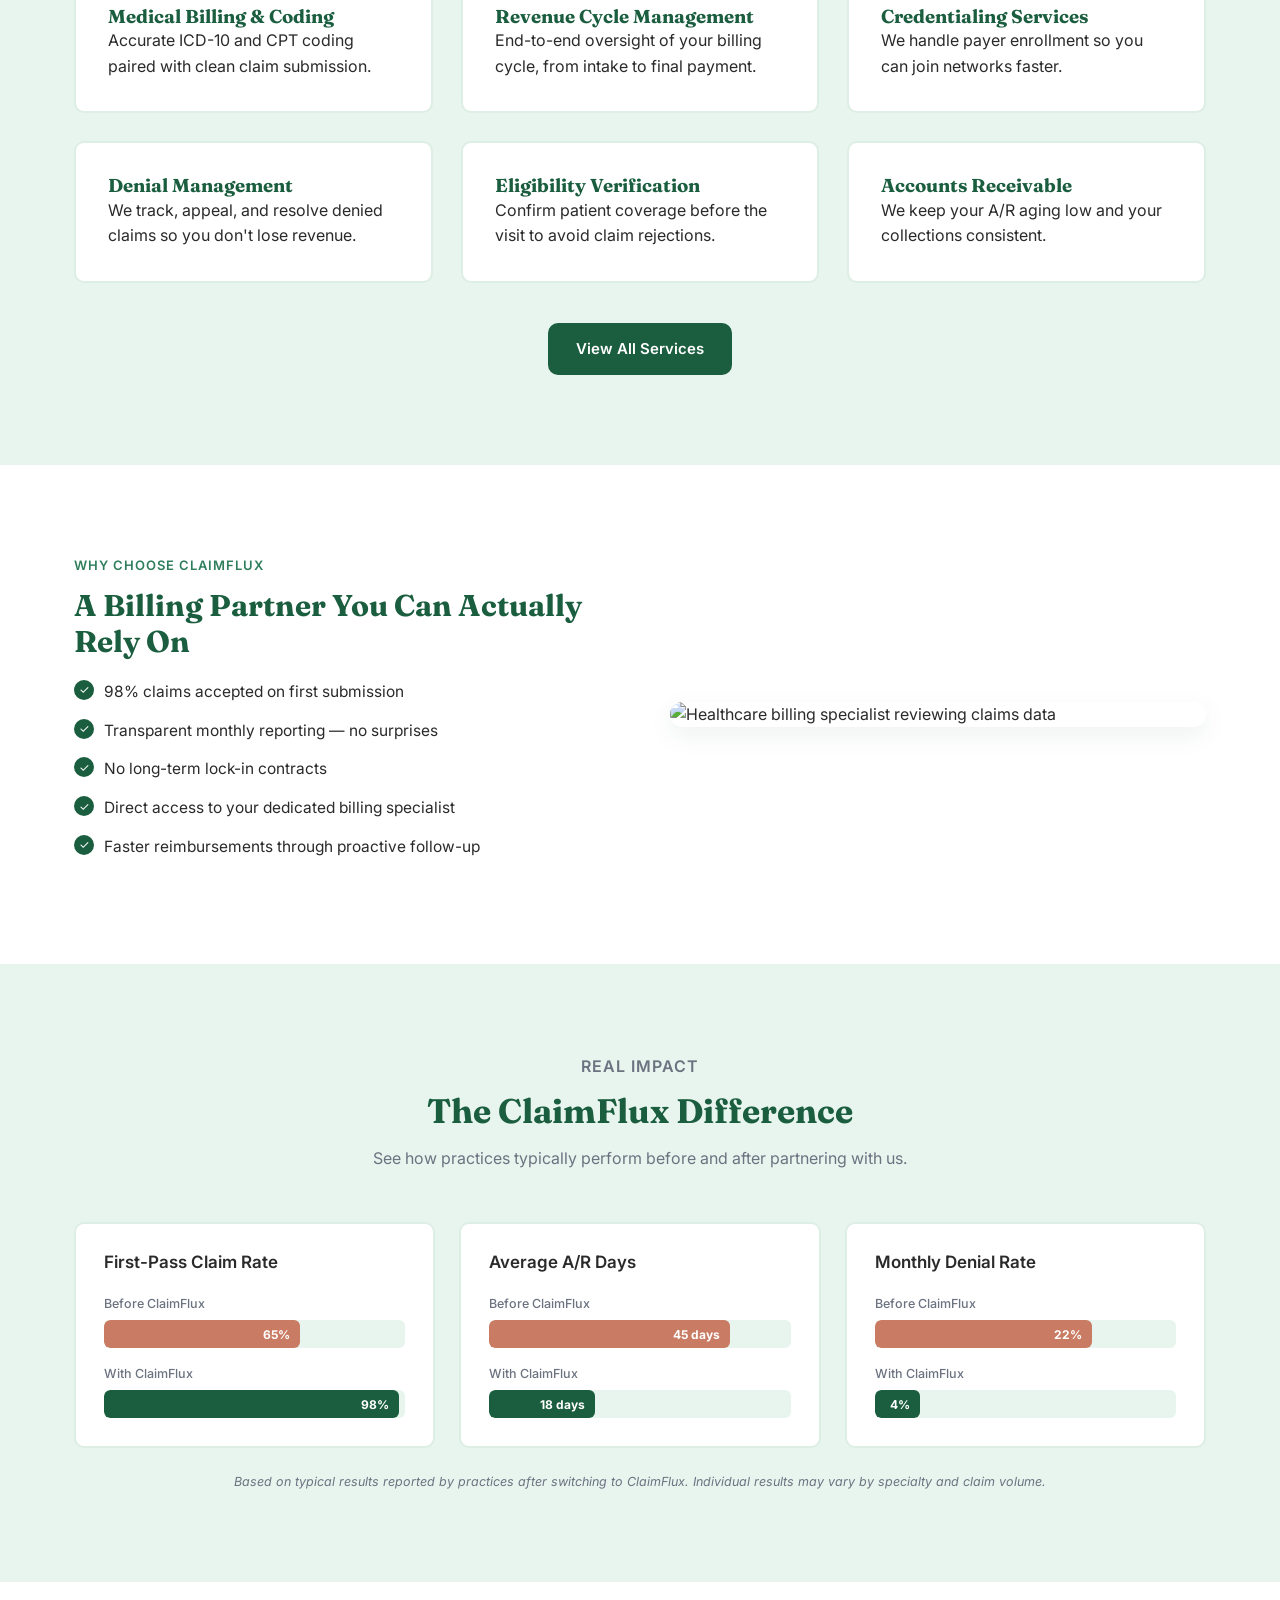
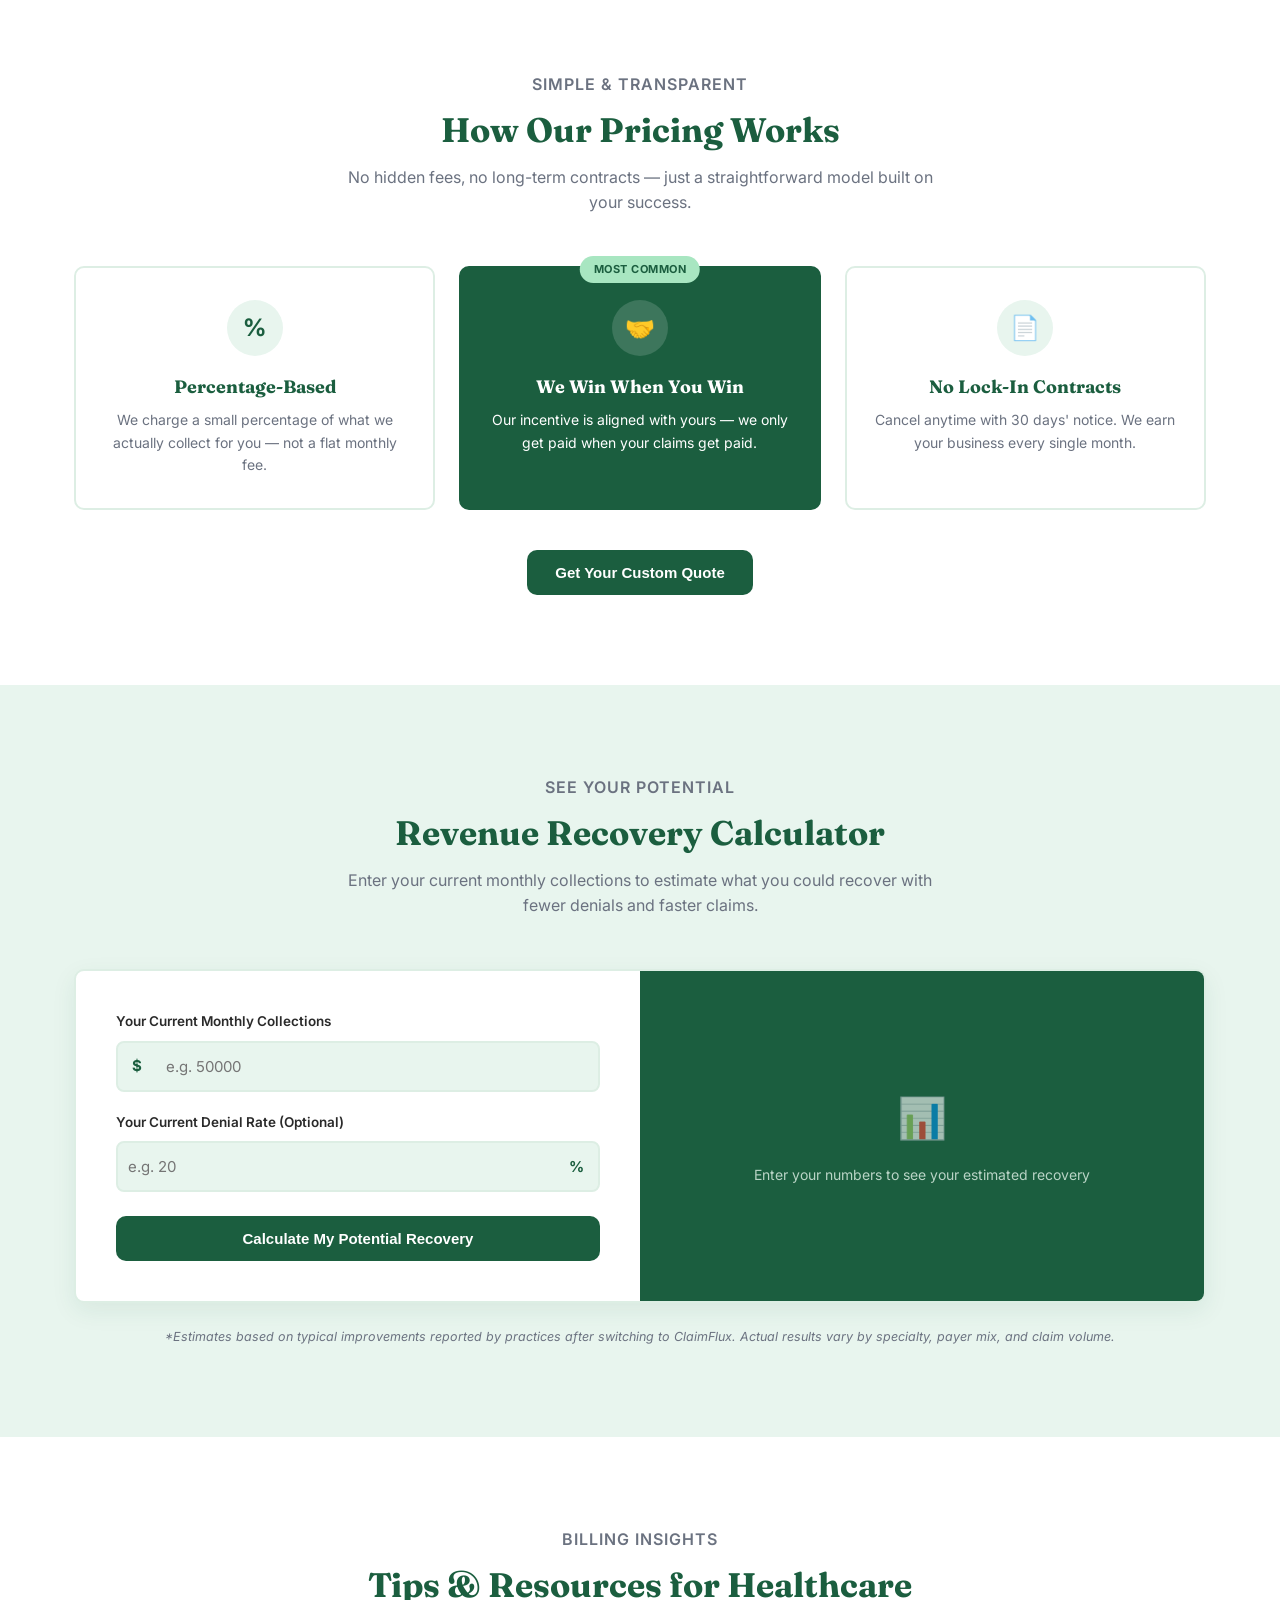
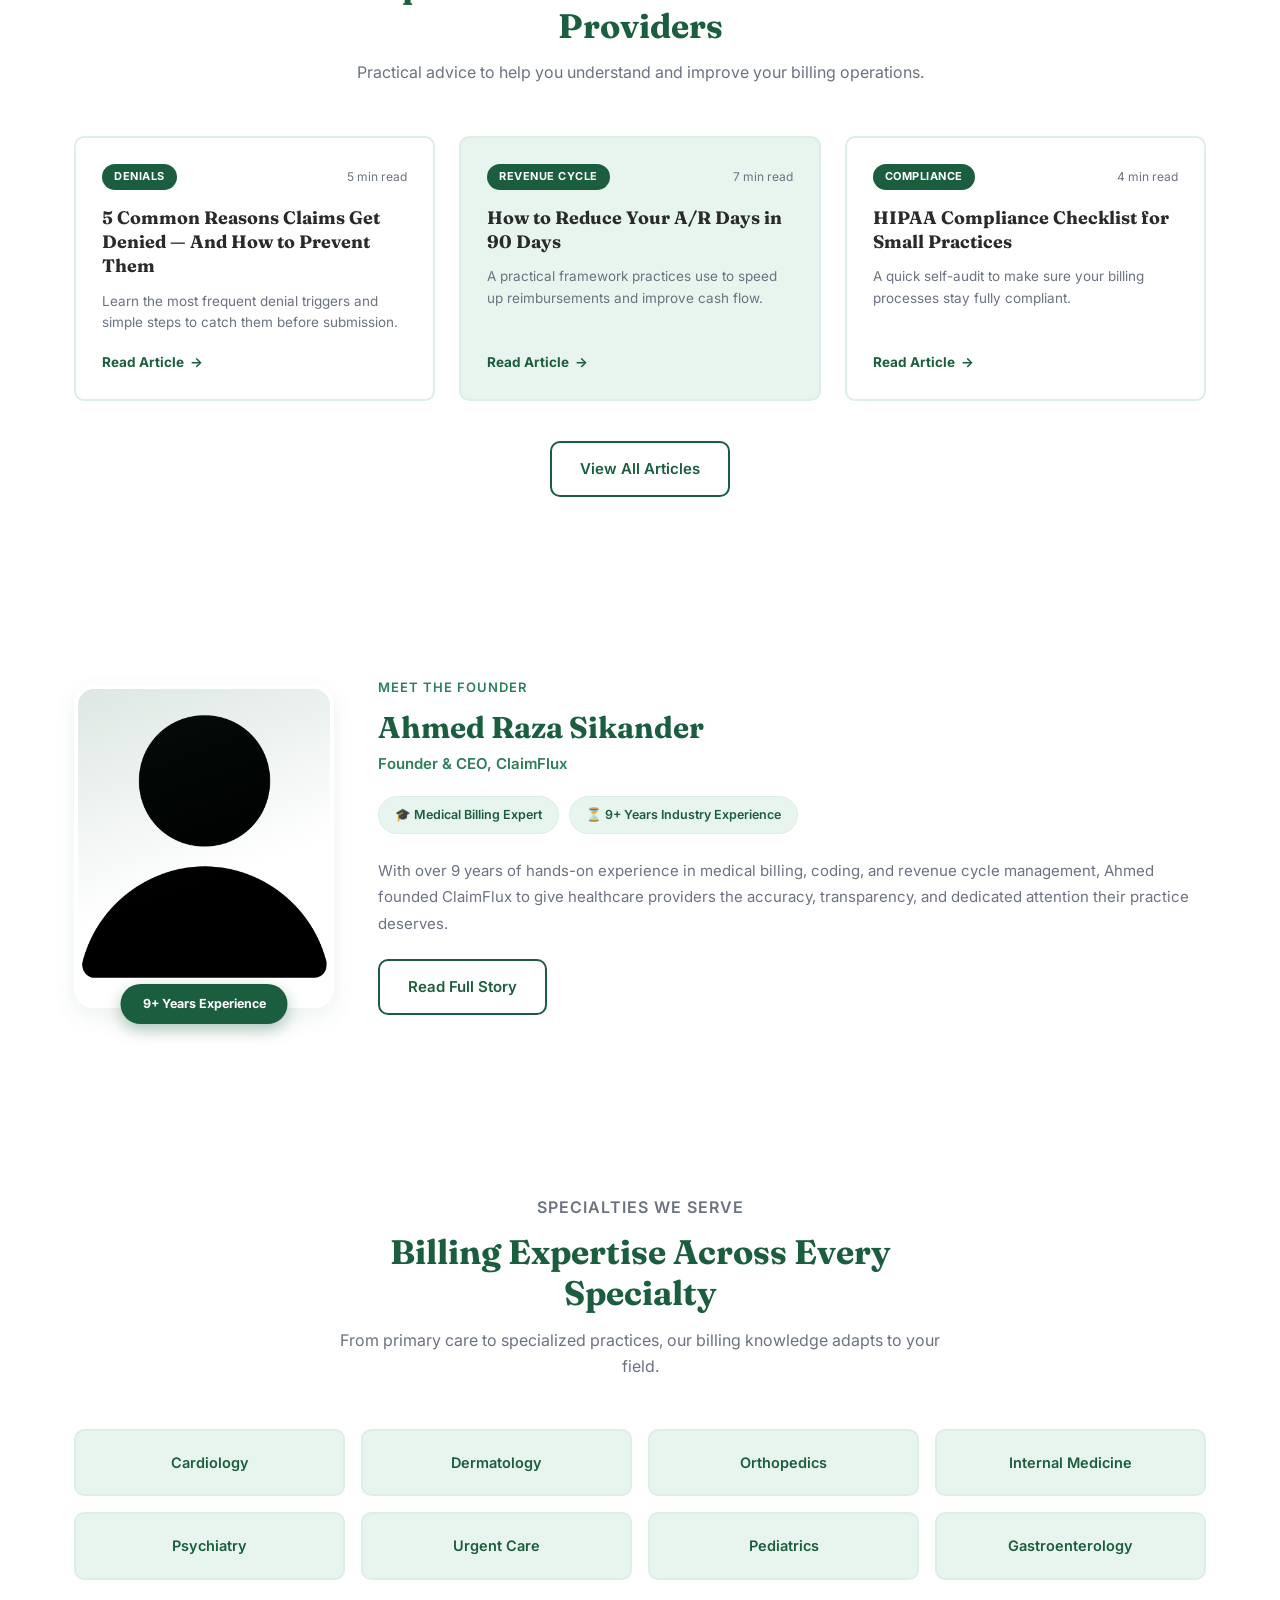
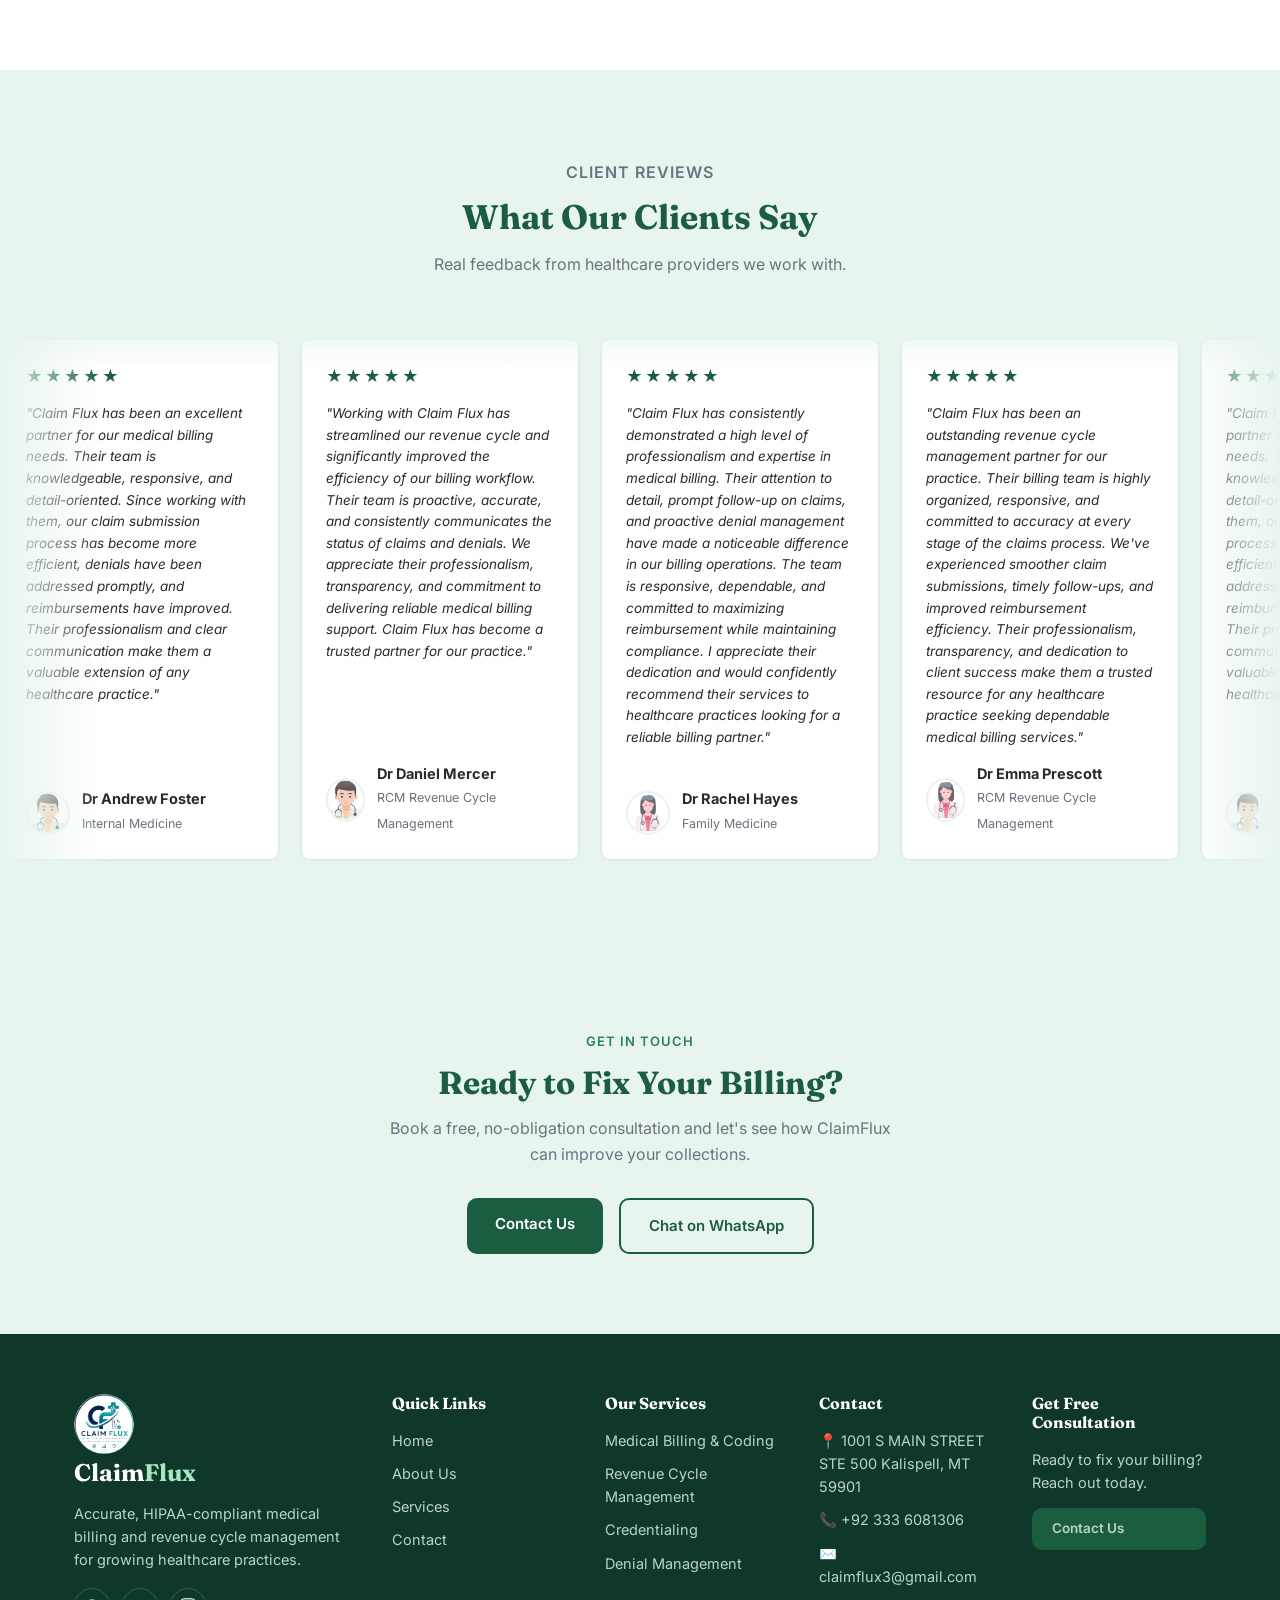
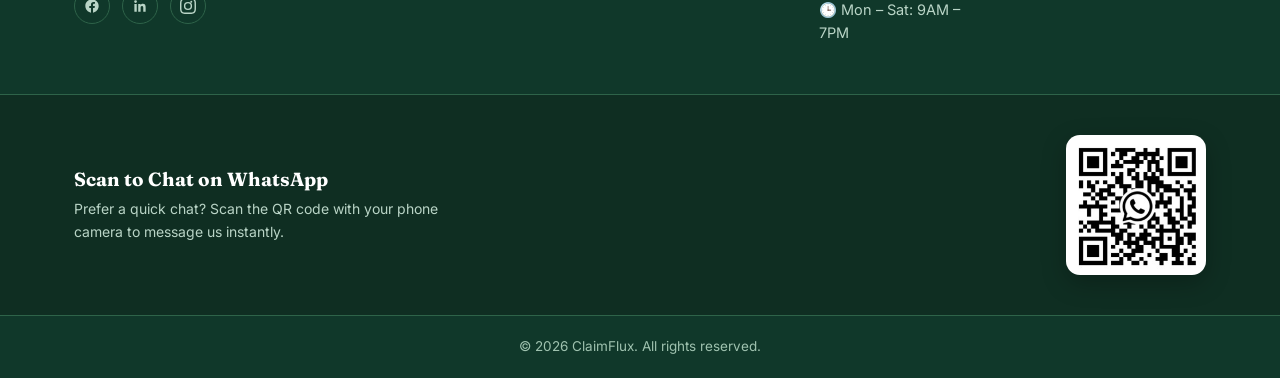
==== commit b92e2de5: "Update print statement from 'Hello' to 'Goodbye'" ====
--- a/Claim Flux Website/index.html
+++ b/Claim Flux Website/index.html
@@ -588,11 +588,12 @@
     </div>
 
     <div class="footer-col">
-      <h4>Contact</h4>
-      <p>📞 +92 333 6081306</p>
-      <p>✉️ claimflux3@gmail.com</p>
-      <p>🕒 Mon – Sat: 9AM – 7PM</p>
-    </div>
+  <h4>Contact</h4>
+  <p>📍 1001 S MAIN STREET STE 500 Kalispell, MT 59901</p>
+  <p>📞 +92 333 6081306</p>
+  <p>✉️ claimflux3@gmail.com</p>
+  <p>🕒 Mon – Sat: 9AM – 7PM</p>
+</div>
 
     <div class="footer-col">
       <h4>Get Free Consultation</h4>
--- a/Claim Flux Website/style.css
+++ b/Claim Flux Website/style.css
@@ -546,3 +546,855 @@
   from { opacity: 0; transform: translateY(8px); }
   to { opacity: 1; transform: translateY(0); }
 }
+
+/* ===== CUSTOMER REVIEWS (Auto-Scrolling Marquee) ===== */
+.marquee-wrap {
+  overflow: hidden;
+  position: relative;
+  width: 100%;
+  padding-top: 10px;
+  -webkit-mask-image: linear-gradient(to right, transparent, black 8%, black 92%, transparent);
+  mask-image: linear-gradient(to right, transparent, black 8%, black 92%, transparent);
+}
+
+/* Halka vignette fade upar se neeche */
+.marquee-wrap::before {
+  content: '';
+  position: absolute;
+  top: 0;
+  left: 0;
+  right: 0;
+  height: 40px;
+  background: linear-gradient(to bottom, rgba(232, 245, 238, 0.9), transparent);
+  z-index: 2;
+  pointer-events: none;
+}
+
+.marquee-track {
+  display: flex;
+  gap: 20px;
+  width: max-content;
+  animation: marqueeScroll 35s linear infinite;
+}
+.marquee-wrap:hover .marquee-track {
+  animation-play-state: paused;
+}
+@keyframes marqueeScroll {
+  from { transform: translateX(0); }
+  to { transform: translateX(-50%); }
+}
+
+.review-card {
+  flex: 0 0 280px;
+  display: flex;
+  flex-direction: column;
+  background: var(--white);
+  border: 2px solid var(--border);
+  border-radius: var(--radius);
+  padding: 24px;
+  transition: transform 0.25s ease, box-shadow 0.25s ease, border-color 0.25s ease;
+}
+.review-card:hover {
+  transform: translateY(-6px);
+  box-shadow: var(--shadow);
+  border-color: var(--green-dark);
+}
+
+.review-stars {
+  color: var(--green-dark);
+  font-size: 16px;
+  letter-spacing: 2px;
+  margin-bottom: 14px;
+}
+
+.review-text {
+  font-size: 13.5px;
+  color: var(--charcoal);
+  line-height: 1.6;
+  margin-bottom: 16px;
+  font-style: italic;
+  flex-grow: 1;
+}
+
+.review-author {
+  display: flex;
+  align-items: center;
+  gap: 12px;
+  margin-top: auto;
+}
+
+.review-photo {
+  width: 44px;
+  height: 44px;
+  border-radius: 50%;
+  object-fit: cover;
+  flex-shrink: 0;
+  border: 2px solid var(--mint-bg);
+}
+
+.review-author h4 {
+  font-size: 14.5px;
+  font-family: var(--font-body);
+  color: var(--charcoal);
+  margin-bottom: 2px;
+}
+.review-author span {
+  font-size: 12.5px;
+  color: var(--gray);
+}
+
+@media (max-width: 640px) {
+  .review-card { flex: 0 0 260px; }
+}
+
+/* ===== WHATSAPP QR CODE SECTION ===== */
+.qr-section {
+  background: #0F2E22;
+  border-top: 1px solid #2E6349;
+  padding: 40px 0;
+}
+.qr-inner {
+  display: flex;
+  align-items: center;
+  justify-content: space-between;
+  gap: 30px;
+  flex-wrap: wrap;
+}
+.qr-text h4 {
+  color: var(--white);
+  font-size: 19px;
+  margin-bottom: 8px;
+}
+.qr-text p {
+  color: #B9D4C6;
+  font-size: 14px;
+  max-width: 380px;
+  line-height: 1.6;
+}
+.qr-box {
+  border-radius: 14px;
+  box-shadow: 0 8px 24px rgba(0,0,0,0.25);
+  flex-shrink: 0;
+  transition: transform 0.25s ease;
+  overflow: hidden;
+}
+.qr-box:hover {
+  transform: scale(1.05);
+}
+.qr-box img {
+  width: 140px;
+  height: 140px;
+  display: block;
+  object-fit: cover;
+}
+
+@media (max-width: 640px) {
+  .qr-inner {
+    flex-direction: column;
+    text-align: center;
+  }
+  .qr-text p { max-width: 100%; }
+}
+
+/* ===== BEFORE / AFTER COMPARISON ===== */
+.compare-grid {
+  display: grid;
+  grid-template-columns: repeat(3, 1fr);
+  gap: 24px;
+}
+.compare-card {
+  background: var(--white);
+  border: 2px solid var(--border);
+  border-radius: var(--radius);
+  padding: 28px;
+  transition: border-color 0.25s ease, box-shadow 0.25s ease;
+}
+.compare-card:hover {
+  border-color: var(--green-dark);
+  box-shadow: var(--shadow);
+}
+.compare-card h3 {
+  font-size: 17px;
+  margin-bottom: 22px;
+  color: var(--charcoal);
+  font-family: var(--font-body);
+  font-weight: 600;
+}
+.compare-row {
+  margin-bottom: 16px;
+}
+.compare-row:last-child { margin-bottom: 0; }
+.compare-label {
+  display: block;
+  font-size: 12.5px;
+  color: var(--gray);
+  margin-bottom: 6px;
+  font-weight: 500;
+}
+.compare-bar-track {
+  width: 100%;
+  height: 28px;
+  background: var(--mint-bg);
+  border-radius: 6px;
+  overflow: hidden;
+  position: relative;
+}
+.compare-bar {
+  height: 100%;
+  width: 0%;
+  display: flex;
+  align-items: center;
+  justify-content: flex-end;
+  padding-right: 10px;
+  border-radius: 6px;
+  transition: width 1.2s ease;
+}
+.compare-bar span {
+  color: var(--white);
+  font-size: 12px;
+  font-weight: 700;
+  white-space: nowrap;
+}
+.before-bar {
+  background: #C97B63;
+}
+.after-bar {
+  background: var(--green-dark);
+}
+.compare-note {
+  text-align: center;
+  font-size: 12.5px;
+  color: var(--gray);
+  margin-top: 24px;
+  font-style: italic;
+}
+
+@media (max-width: 900px) {
+  .compare-grid { grid-template-columns: 1fr; }
+}
+
+/* ===== PRICING OVERVIEW ===== */
+.pricing-grid {
+  display: grid;
+  grid-template-columns: repeat(3, 1fr);
+  gap: 24px;
+  align-items: stretch;
+}
+.pricing-card {
+  background: var(--white);
+  border: 2px solid var(--border);
+  border-radius: var(--radius);
+  padding: 32px 26px;
+  text-align: center;
+  position: relative;
+  transition: transform 0.25s ease, box-shadow 0.25s ease, border-color 0.25s ease;
+}
+.pricing-card:hover {
+  transform: translateY(-6px);
+  box-shadow: var(--shadow);
+  border-color: var(--green-dark);
+}
+.pricing-card.featured {
+  background: var(--green-dark);
+  border-color: var(--green-dark);
+}
+.pricing-card.featured h3,
+.pricing-card.featured p {
+  color: var(--white);
+}
+.pricing-badge {
+  position: absolute;
+  top: -12px;
+  left: 50%;
+  transform: translateX(-50%);
+  background: #A8E6C1;
+  color: var(--green-dark);
+  font-size: 11px;
+  font-weight: 700;
+  text-transform: uppercase;
+  letter-spacing: 0.5px;
+  padding: 5px 14px;
+  border-radius: 20px;
+}
+.pricing-icon {
+  width: 56px;
+  height: 56px;
+  border-radius: 50%;
+  background: var(--mint-bg);
+  color: var(--green-dark);
+  font-size: 24px;
+  font-weight: 700;
+  display: flex;
+  align-items: center;
+  justify-content: center;
+  margin: 0 auto 20px;
+}
+.pricing-card.featured .pricing-icon {
+  background: rgba(255,255,255,0.15);
+  color: var(--white);
+}
+.pricing-card h3 {
+  font-size: 18px;
+  margin-bottom: 12px;
+}
+.pricing-card p {
+  font-size: 14px;
+  color: var(--gray);
+  line-height: 1.6;
+}
+
+@media (max-width: 900px) {
+  .pricing-grid { grid-template-columns: 1fr; }
+}
+
+/* ===== SAVINGS CALCULATOR ===== */
+.calc-box {
+  display: grid;
+  grid-template-columns: 1fr 1fr;
+  gap: 0;
+  background: var(--white);
+  border: 2px solid var(--border);
+  border-radius: var(--radius);
+  overflow: hidden;
+  box-shadow: var(--shadow);
+}
+.calc-input-side {
+  padding: 40px;
+  display: flex;
+  flex-direction: column;
+}
+.calc-input-side label {
+  font-size: 13.5px;
+  font-weight: 600;
+  color: var(--charcoal);
+  margin-bottom: 8px;
+  display: block;
+}
+.calc-input-wrap {
+  display: flex;
+  align-items: center;
+  border: 2px solid var(--border);
+  border-radius: 8px;
+  background: var(--mint-bg);
+  overflow: hidden;
+}
+.calc-input-wrap:focus-within {
+  border-color: var(--green-dark);
+}
+.calc-prefix, .calc-suffix {
+  padding: 0 14px;
+  color: var(--green-dark);
+  font-weight: 700;
+  font-size: 15px;
+}
+.calc-input-wrap input {
+  flex: 1;
+  padding: 14px 10px;
+  border: none;
+  background: transparent;
+  font-family: var(--font-body);
+  font-size: 15px;
+  color: var(--charcoal);
+  outline: none;
+}
+
+.calc-result-side {
+  background: var(--green-dark);
+  padding: 40px;
+  display: flex;
+  align-items: center;
+  justify-content: center;
+}
+.calc-placeholder {
+  text-align: center;
+  color: #B9D4C6;
+}
+.calc-placeholder-icon {
+  font-size: 40px;
+  margin-bottom: 14px;
+  opacity: 0.6;
+}
+.calc-placeholder p {
+  font-size: 14px;
+}
+
+.calc-output {
+  text-align: center;
+  color: var(--white);
+  width: 100%;
+}
+.calc-output-label {
+  font-size: 13px;
+  color: #B9D4C6;
+  text-transform: uppercase;
+  letter-spacing: 0.5px;
+  margin-bottom: 8px;
+}
+.calc-output-value {
+  font-family: var(--font-head);
+  font-size: 42px;
+  font-weight: 700;
+  color: #A8E6C1;
+  margin-bottom: 6px;
+}
+.calc-output-sub {
+  font-size: 13px;
+  color: #B9D4C6;
+  margin-bottom: 20px;
+}
+.calc-output hr {
+  border: none;
+  border-top: 1px solid rgba(255,255,255,0.15);
+  margin: 20px 0;
+}
+.calc-output-row {
+  display: flex;
+  justify-content: space-between;
+  font-size: 13.5px;
+  color: #D9EDE3;
+  margin-bottom: 8px;
+}
+.calc-output-row strong {
+  color: var(--white);
+}
+
+@media (max-width: 900px) {
+  .calc-box { grid-template-columns: 1fr; }
+}
+
+/* ===== BLOG / INSIGHTS CARDS ===== */
+.blog-grid {
+  display: grid;
+  grid-template-columns: repeat(3, 1fr);
+  gap: 24px;
+}
+.blog-card {
+  display: flex;
+  flex-direction: column;
+  background: var(--white);
+  border: 2px solid var(--border);
+  border-radius: var(--radius);
+  padding: 26px;
+  text-decoration: none;
+  position: relative;
+  overflow: hidden;
+  transition: transform 0.3s ease, box-shadow 0.3s ease, border-color 0.3s ease;
+}
+.blog-card::before {
+  content: '';
+  position: absolute;
+  top: 0; left: 0; right: 0;
+  height: 4px;
+  background: var(--green-dark);
+  transform: scaleX(0);
+  transform-origin: left;
+  transition: transform 0.35s ease;
+}
+.blog-card:hover::before {
+  transform: scaleX(1);
+}
+.blog-card:hover {
+  transform: translateY(-6px);
+  box-shadow: var(--shadow);
+  border-color: var(--green-dark);
+}
+.blog-card.featured-post {
+  background: var(--mint-bg);
+}
+.blog-card-top {
+  display: flex;
+  justify-content: space-between;
+  align-items: center;
+  margin-bottom: 16px;
+}
+.blog-tag {
+  background: var(--green-dark);
+  color: var(--white);
+  font-size: 11px;
+  font-weight: 700;
+  text-transform: uppercase;
+  letter-spacing: 0.5px;
+  padding: 4px 12px;
+  border-radius: 20px;
+}
+.blog-readtime {
+  font-size: 12px;
+  color: var(--gray);
+}
+.blog-card h3 {
+  font-size: 18px;
+  line-height: 1.35;
+  margin-bottom: 12px;
+  color: var(--charcoal);
+}
+.blog-card p {
+  font-size: 13.5px;
+  color: var(--gray);
+  line-height: 1.6;
+  flex-grow: 1;
+  margin-bottom: 18px;
+}
+.blog-cta {
+  font-size: 13.5px;
+  font-weight: 700;
+  color: var(--green-dark);
+  display: inline-flex;
+  align-items: center;
+  gap: 6px;
+}
+.blog-arrow {
+  transition: transform 0.25s ease;
+}
+.blog-card:hover .blog-arrow {
+  transform: translateX(4px);
+}
+
+@media (max-width: 900px) {
+  .blog-grid { grid-template-columns: 1fr; }
+}
+
+/* ===== BLOG: FEATURED BANNER ===== */
+.blog-featured-banner {
+  display: flex;
+  align-items: center;
+  justify-content: space-between;
+  gap: 30px;
+  background: var(--green-dark);
+  border-radius: 16px;
+  padding: 40px;
+  text-decoration: none;
+  transition: transform 0.3s ease;
+  overflow: hidden;
+  position: relative;
+}
+.blog-featured-banner:hover {
+  transform: translateY(-4px);
+}
+.blog-featured-text {
+  position: relative;
+  z-index: 1;
+  max-width: 560px;
+}
+.blog-featured-text h2 {
+  color: var(--white);
+  font-size: 28px;
+  margin: 14px 0;
+}
+.blog-featured-text p {
+  color: #D9EDE3;
+  font-size: 14.5px;
+  margin-bottom: 18px;
+  line-height: 1.6;
+}
+.blog-featured-banner .blog-cta {
+  color: #A8E6C1;
+}
+.blog-featured-number {
+  font-family: var(--font-head);
+  font-size: 140px;
+  font-weight: 700;
+  color: rgba(255,255,255,0.08);
+  line-height: 1;
+  flex-shrink: 0;
+}
+
+/* ===== BLOG: FULL ARTICLE PAGES ===== */
+.article-section {
+  scroll-margin-top: 100px;
+}
+.article-container {
+  max-width: 760px;
+}
+.article-back {
+  display: inline-block;
+  color: var(--green-dark);
+  font-size: 13.5px;
+  font-weight: 600;
+  margin-bottom: 20px;
+}
+.article-title {
+  font-size: 30px;
+  margin: 14px 0 8px;
+}
+.article-meta {
+  font-size: 13px;
+  color: var(--gray);
+  margin-bottom: 28px;
+}
+.article-container p {
+  color: var(--charcoal);
+  font-size: 15.5px;
+  line-height: 1.8;
+  margin-bottom: 18px;
+}
+.article-container h3 {
+  font-size: 19px;
+  margin: 28px 0 10px;
+  color: var(--green-dark);
+}
+
+@media (max-width: 700px) {
+  .blog-featured-banner { flex-direction: column; text-align: center; }
+  .blog-featured-number { font-size: 80px; }
+}
+
+/* ===== QUICK QUESTIONS CHAT WIDGET ===== */
+.quick-chat-widget {
+  position: fixed;
+  bottom: 96px;
+  right: 26px;
+  z-index: 199;
+}
+.quick-chat-toggle {
+  width: 58px;
+  height: 58px;
+  border-radius: 50%;
+  background: var(--green-dark);
+  color: var(--white);
+  border: none;
+  cursor: pointer;
+  box-shadow: 0 6px 18px rgba(0,0,0,0.25);
+  font-size: 22px;
+  display: flex;
+  align-items: center;
+  justify-content: center;
+  transition: transform 0.2s ease;
+}
+.quick-chat-toggle:hover {
+  transform: scale(1.08);
+}
+.quick-chat-icon-close { display: none; }
+.quick-chat-widget.open .quick-chat-icon-open { display: none; }
+.quick-chat-widget.open .quick-chat-icon-close { display: inline; }
+
+.quick-chat-panel {
+  position: absolute;
+  bottom: 72px;
+  right: 0;
+  width: 320px;
+  max-height: 420px;
+  background: var(--white);
+  border-radius: 16px;
+  box-shadow: 0 16px 40px rgba(0,0,0,0.2);
+  overflow: hidden;
+  opacity: 0;
+  visibility: hidden;
+  transform: translateY(10px);
+  transition: opacity 0.25s ease, transform 0.25s ease, visibility 0.25s ease;
+  display: flex;
+  flex-direction: column;
+}
+.quick-chat-widget.open .quick-chat-panel {
+  opacity: 1;
+  visibility: visible;
+  transform: translateY(0);
+}
+
+.quick-chat-header {
+  background: var(--green-dark);
+  padding: 18px 20px;
+  flex-shrink: 0;
+}
+.quick-chat-header h4 {
+  color: var(--white);
+  font-size: 16px;
+  margin-bottom: 4px;
+}
+.quick-chat-header p {
+  color: #B9D4C6;
+  font-size: 12px;
+}
+
+.quick-chat-body {
+  padding: 16px;
+  overflow-y: auto;
+}
+.quick-chat-questions {
+  display: flex;
+  flex-direction: column;
+  gap: 8px;
+}
+.quick-chat-q {
+  text-align: left;
+  background: var(--mint-bg);
+  border: 2px solid var(--border);
+  border-radius: 10px;
+  padding: 12px 14px;
+  font-size: 13.5px;
+  font-family: var(--font-body);
+  color: var(--charcoal);
+  cursor: pointer;
+  transition: border-color 0.2s ease, background 0.2s ease;
+}
+.quick-chat-q:hover {
+  border-color: var(--green-dark);
+  background: var(--white);
+}
+
+.quick-chat-back {
+  background: none;
+  border: none;
+  color: var(--green-dark);
+  font-size: 13px;
+  font-weight: 600;
+  cursor: pointer;
+  padding: 0;
+  margin-bottom: 14px;
+}
+.quick-chat-answer p {
+  font-size: 14px;
+  color: var(--charcoal);
+  line-height: 1.6;
+  background: var(--mint-bg);
+  padding: 14px;
+  border-radius: 10px;
+}
+
+@media (max-width: 480px) {
+  .quick-chat-panel { width: 88vw; right: -10px; }
+  .quick-chat-widget { right: 16px; bottom: 90px; }
+}
+
+/* ===== FOUNDER / CEO SECTION ===== */
+.founder-wrap {
+  display: grid;
+  grid-template-columns: 340px 1fr;
+  gap: 50px;
+  align-items: start;
+}
+
+.founder-visual {
+  position: relative;
+}
+.founder-photo-frame {
+  position: relative;
+  border-radius: 20px;
+  overflow: hidden;
+  box-shadow: var(--shadow);
+  border: 4px solid var(--white);
+}
+.founder-photo-frame::before {
+  content: '';
+  position: absolute;
+  inset: 0;
+  background: linear-gradient(160deg, rgba(27,94,63,0.15), transparent 60%);
+  z-index: 1;
+}
+.founder-photo-frame img {
+  width: 100%;
+  aspect-ratio: 4 / 5;
+  object-fit: cover;
+  display: block;
+}
+.founder-badge {
+  position: absolute;
+  bottom: -16px;
+  left: 50%;
+  transform: translateX(-50%);
+  background: var(--green-dark);
+  color: var(--white);
+  font-size: 12.5px;
+  font-weight: 700;
+  padding: 10px 22px;
+  border-radius: 30px;
+  box-shadow: 0 6px 16px rgba(27,94,63,0.35);
+  white-space: nowrap;
+}
+
+.founder-content {
+  padding-top: 6px;
+}
+.founder-name {
+  font-size: 34px;
+  margin: 10px 0 4px;
+  color: var(--charcoal);
+}
+.founder-title {
+  color: var(--green-mid);
+  font-weight: 600;
+  font-size: 15px;
+  margin-bottom: 20px;
+}
+
+.founder-credentials {
+  display: flex;
+  flex-wrap: wrap;
+  gap: 10px;
+  margin-bottom: 24px;
+}
+.founder-credential {
+  background: var(--mint-bg);
+  border: 1px solid var(--border);
+  color: var(--green-dark);
+  font-size: 12.5px;
+  font-weight: 600;
+  padding: 8px 16px;
+  border-radius: 20px;
+}
+
+.founder-bio {
+  color: var(--gray);
+  font-size: 15px;
+  line-height: 1.8;
+  margin-bottom: 18px;
+}
+
+.founder-quote {
+  position: relative;
+  background: var(--white);
+  border-left: 4px solid var(--green-dark);
+  border-radius: 0 10px 10px 0;
+  padding: 20px 24px 20px 30px;
+  margin: 28px 0;
+  box-shadow: 0 4px 14px rgba(0,0,0,0.04);
+}
+.founder-quote-mark {
+  position: absolute;
+  top: -10px;
+  left: 12px;
+  font-family: var(--font-head);
+  font-size: 60px;
+  color: var(--mint-bg);
+  line-height: 1;
+  z-index: 0;
+}
+.founder-quote p {
+  position: relative;
+  z-index: 1;
+  font-family: var(--font-head);
+  font-style: italic;
+  font-size: 17px;
+  color: var(--charcoal);
+  line-height: 1.6;
+}
+
+@media (max-width: 900px) {
+  .founder-wrap {
+    grid-template-columns: 1fr;
+  }
+  .founder-visual {
+    max-width: 280px;
+    margin: 0 auto 40px;
+  }
+}
+
+/* ===== FOUNDER PREVIEW (Home Page) ===== */
+.founder-preview-wrap {
+  display: grid;
+  grid-template-columns: 260px 1fr;
+  gap: 44px;
+  align-items: center;
+}
+.founder-preview-visual {
+  position: relative;
+}
+
+@media (max-width: 900px) {
+  .founder-preview-wrap {
+    grid-template-columns: 1fr;
+  }
+  .founder-preview-visual {
+    max-width: 240px;
+    margin: 0 auto 40px;
+  }
+}
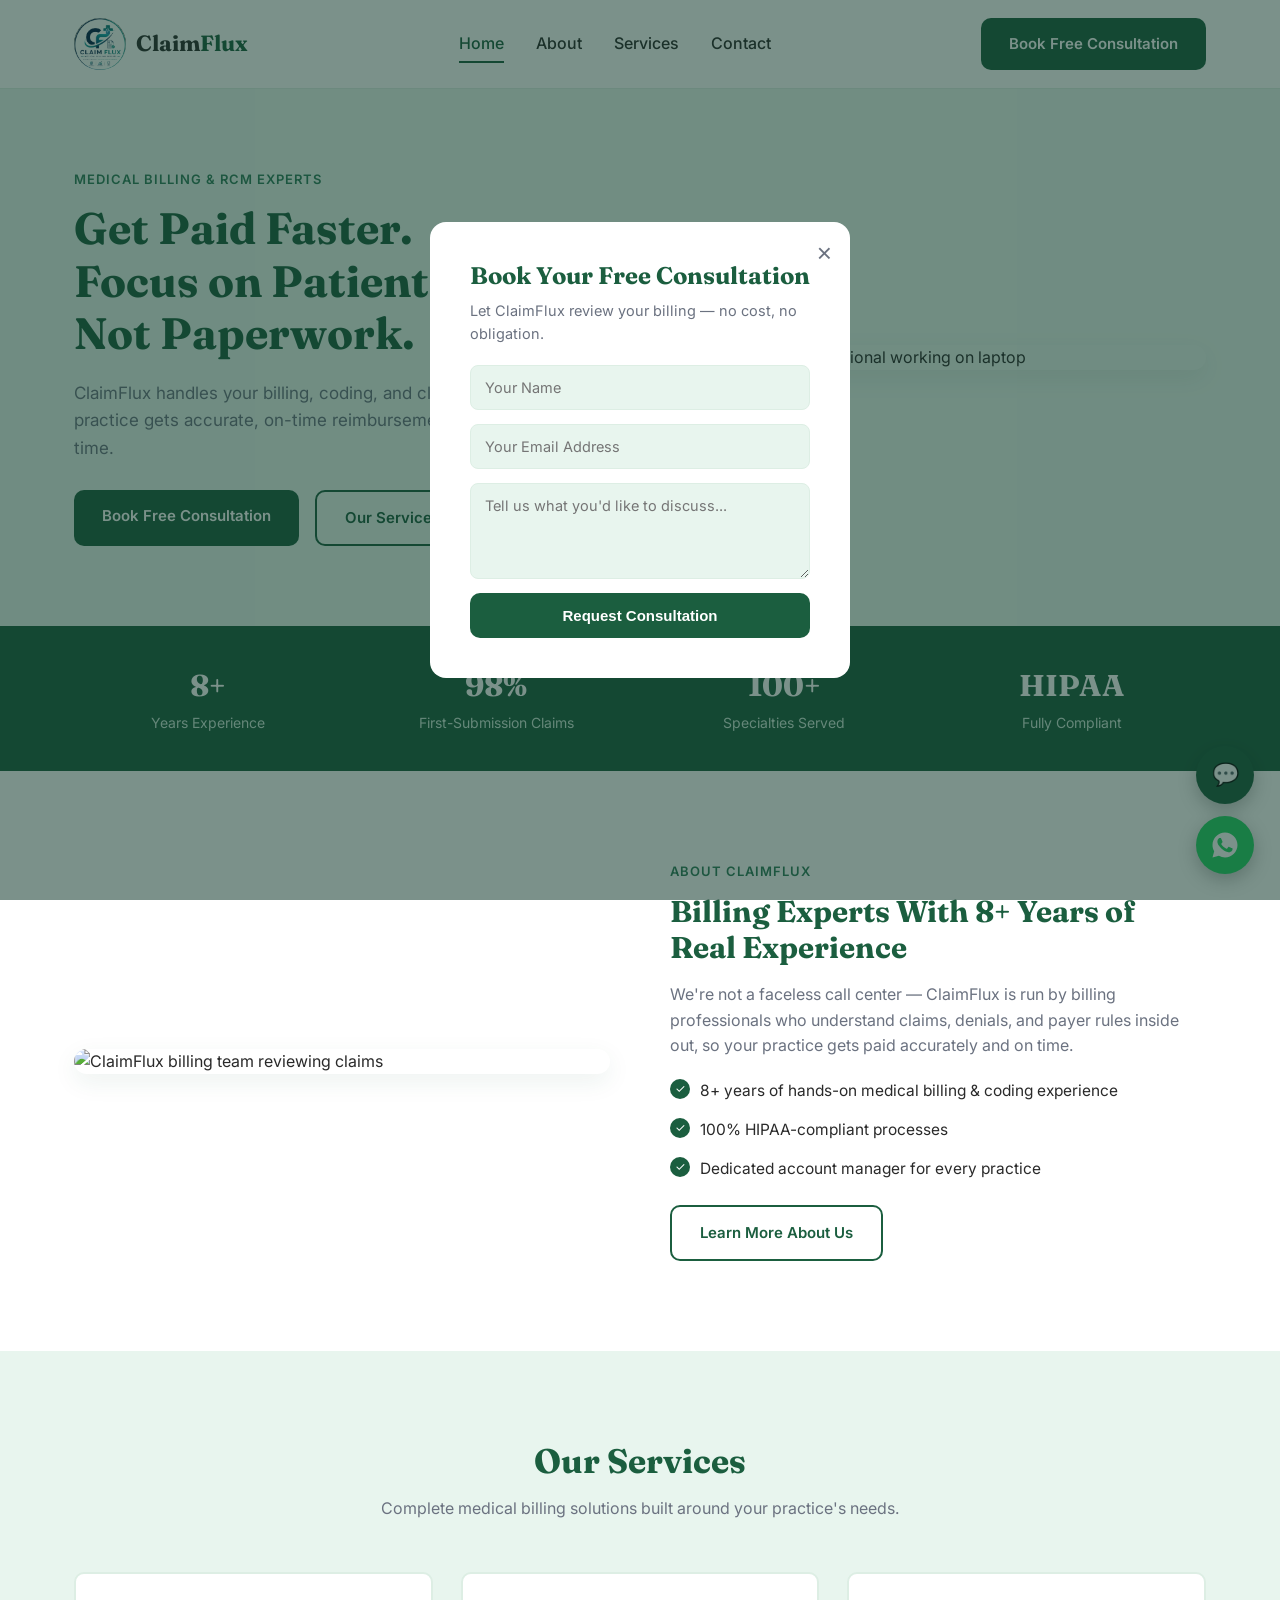
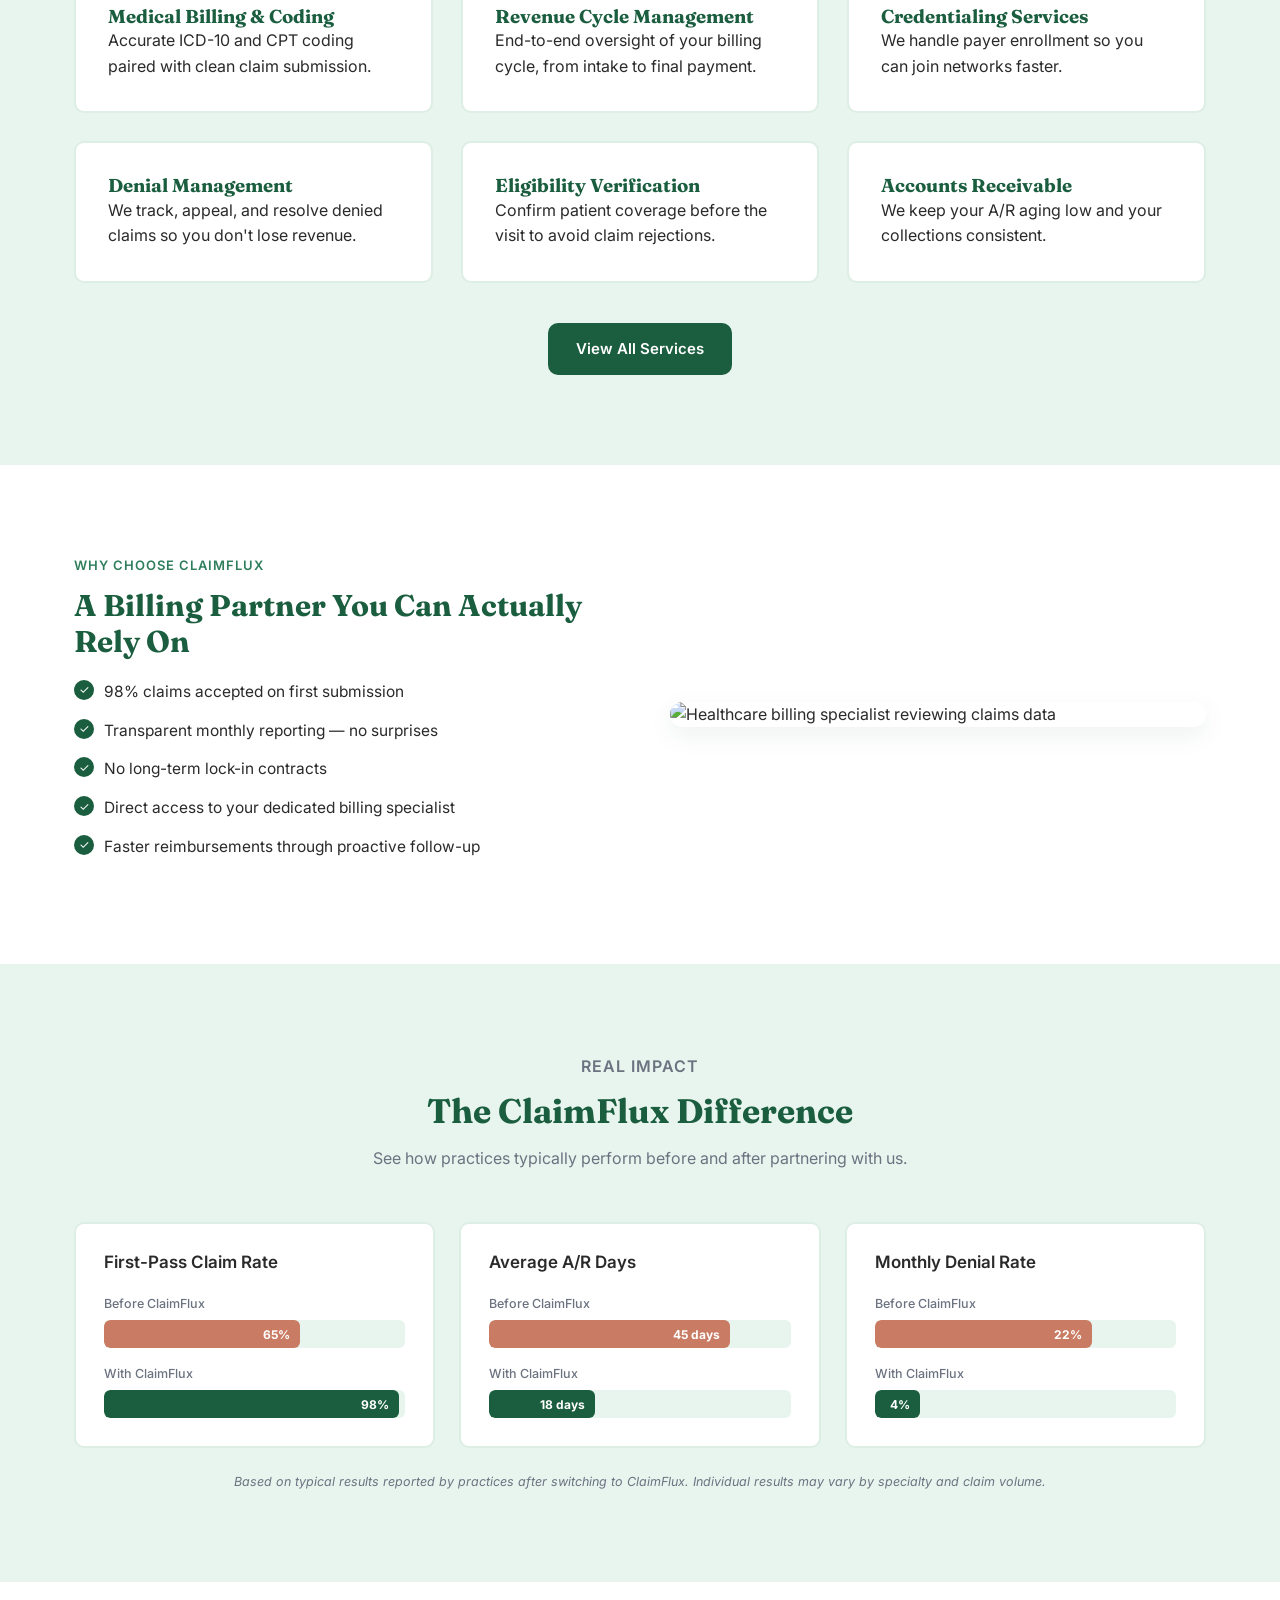
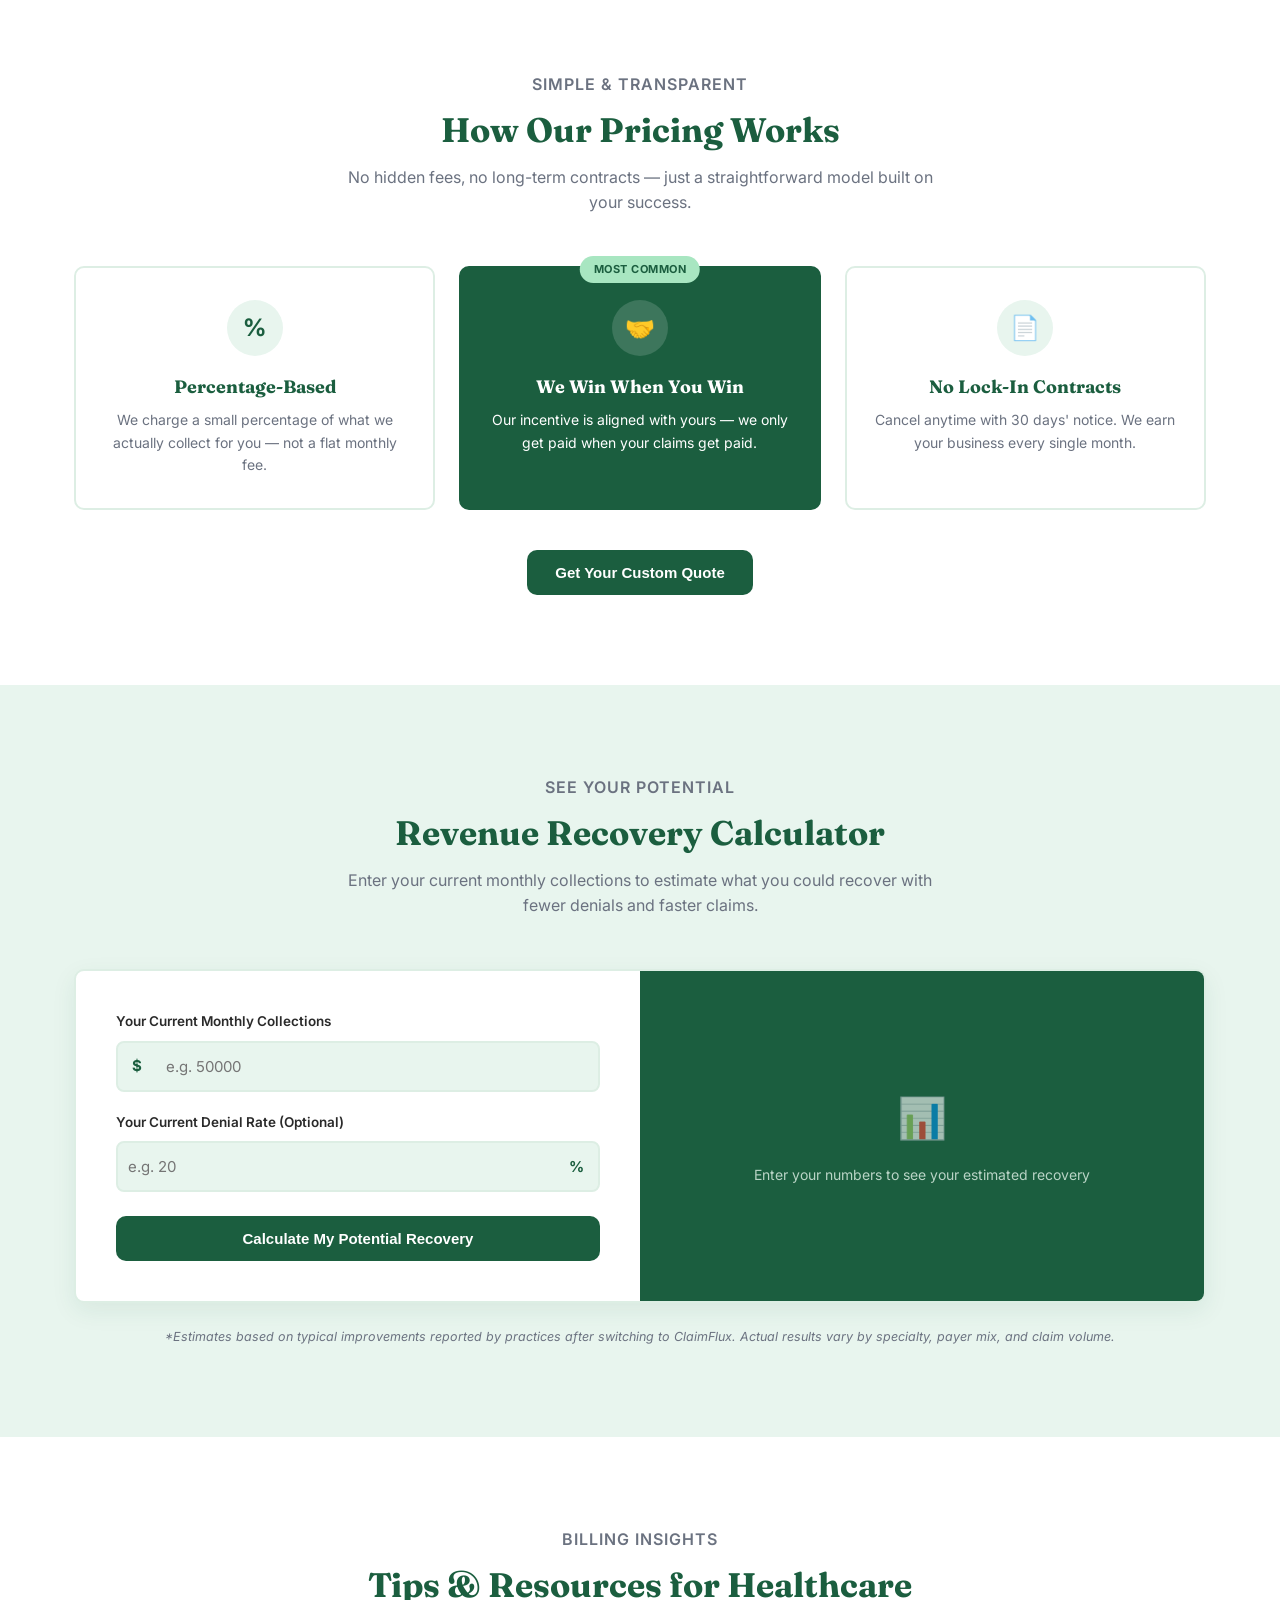
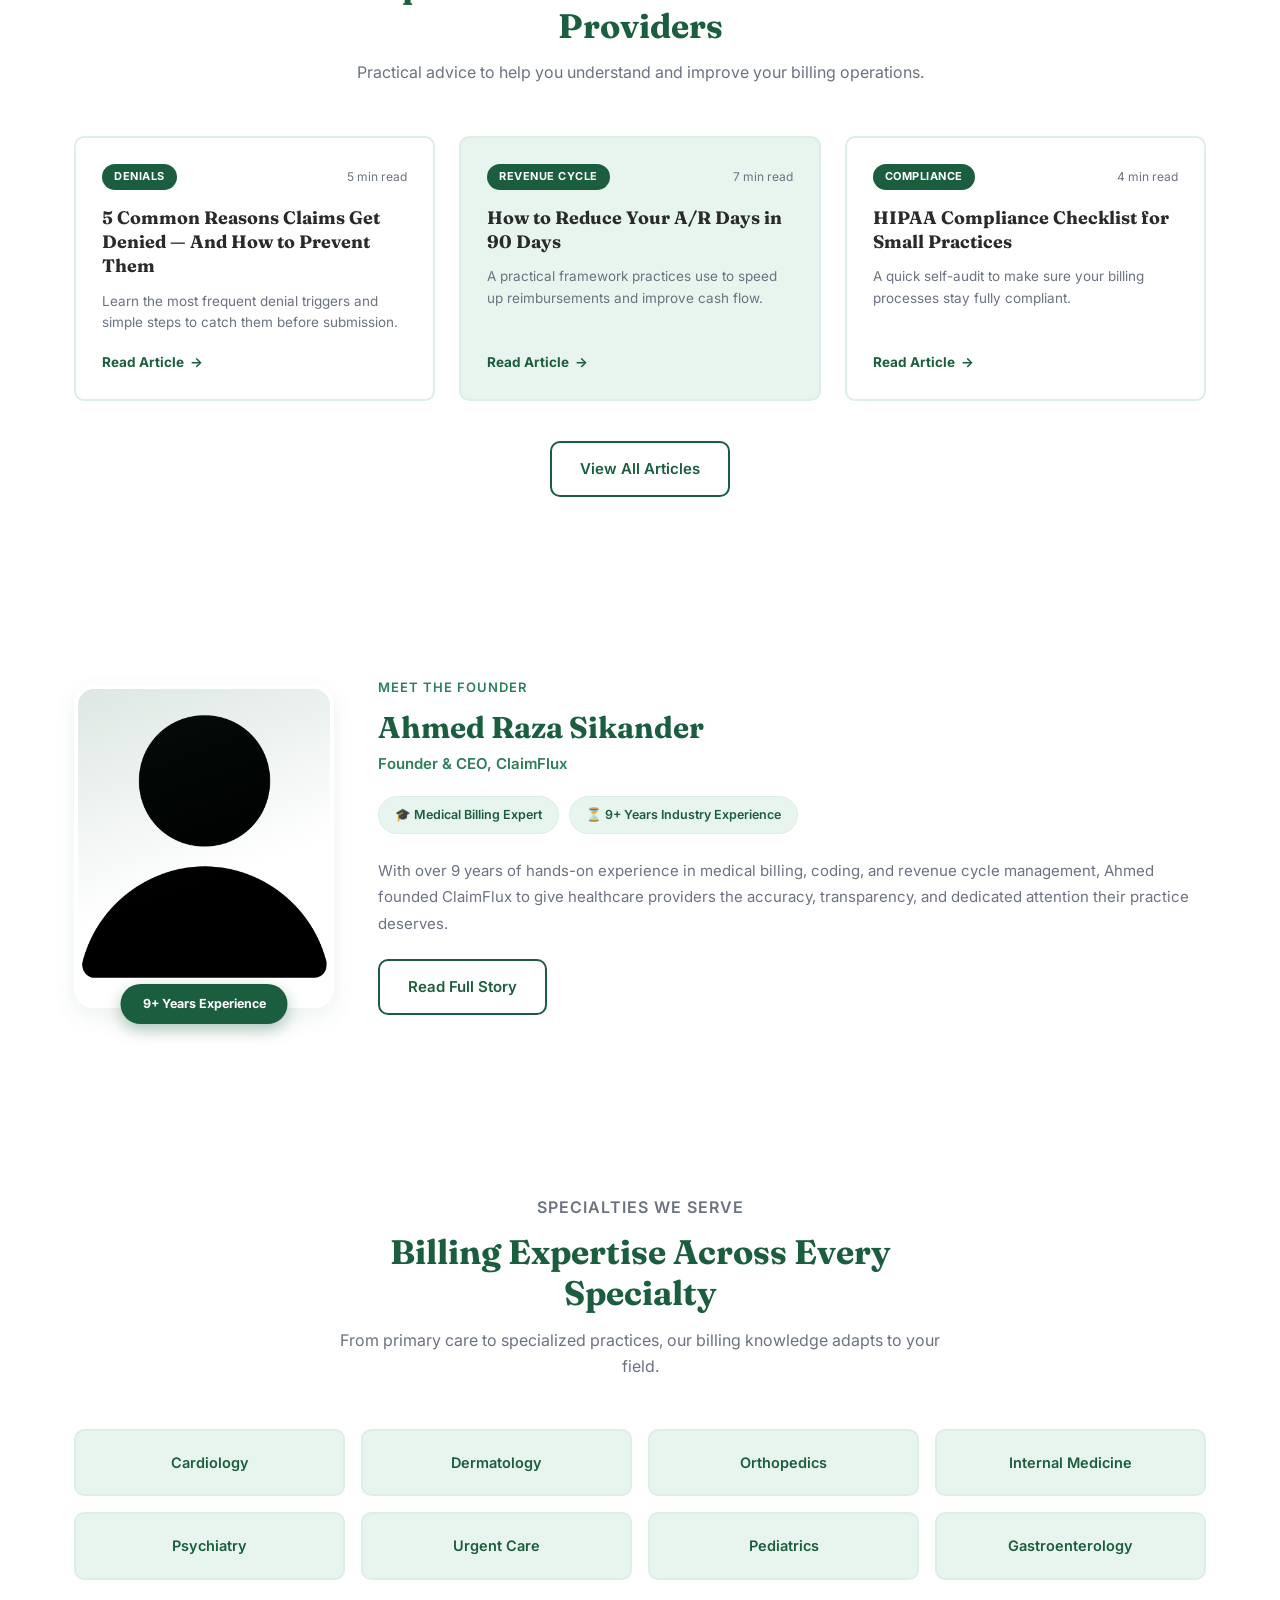
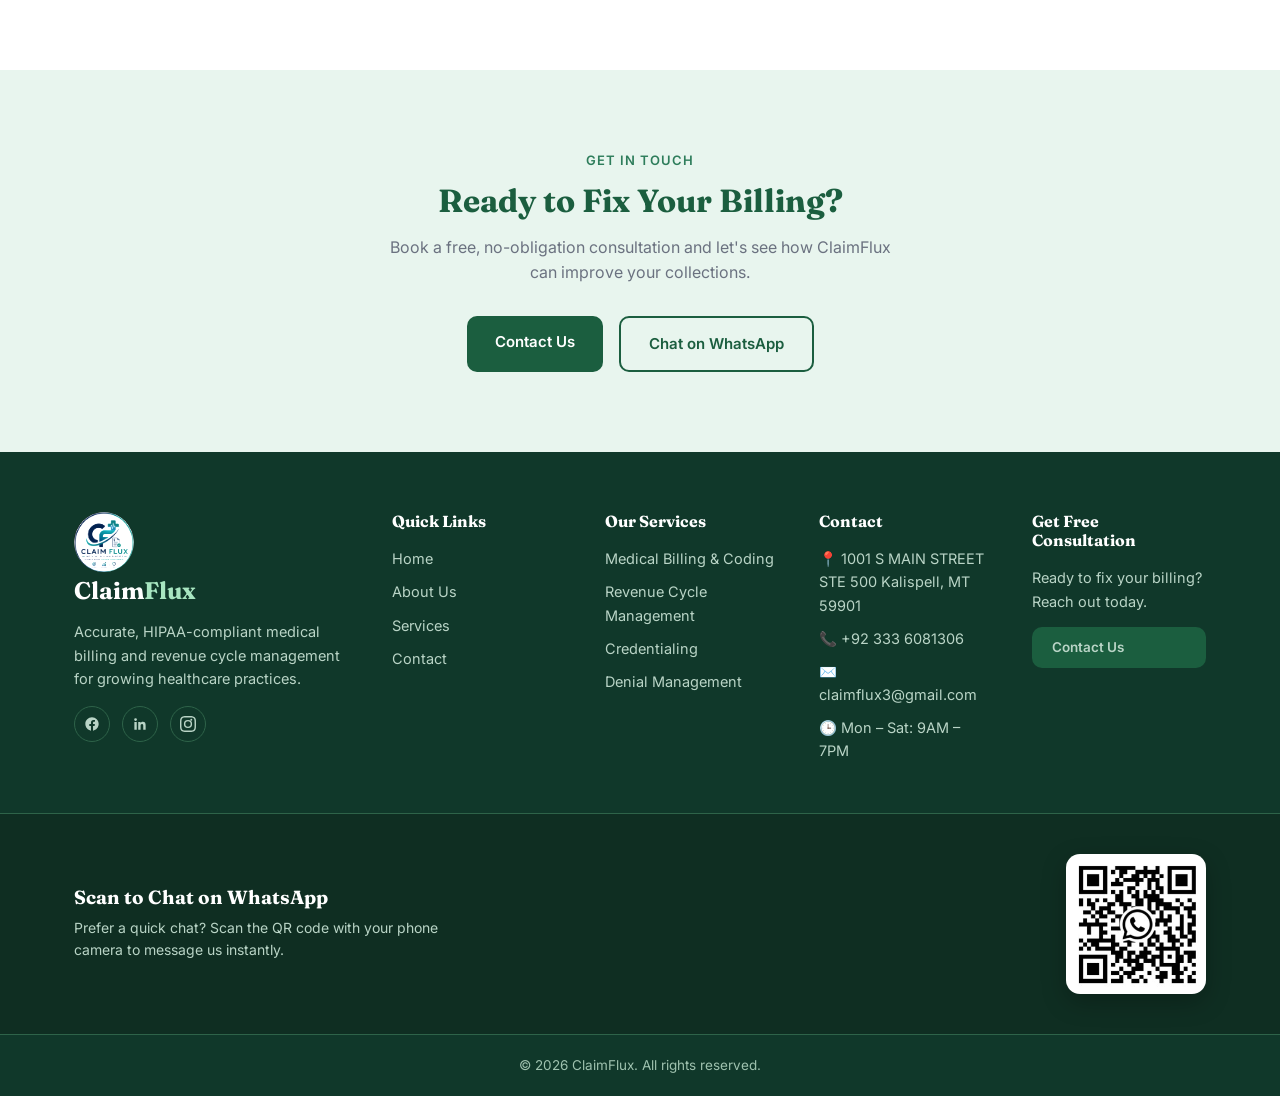
==== commit 4cefebbf: "Change greeting from 'Hello' to 'Goodbye'" ====
--- a/Claim Flux Website/index.html
+++ b/Claim Flux Website/index.html
@@ -386,119 +386,7 @@
 </section>
 
 <!-- ===== CUSTOMER REVIEWS (Auto-Scrolling Marquee) ===== -->
-<section class="section section-alt">
-  <div class="container">
-    <div class="section-head">
-      <p class="eyebrow">Client Reviews</p>
-      <h2>What Our Clients Say</h2>
-      <p>Real feedback from healthcare providers we work with.</p>
-    </div>
-  </div>
-
-  <div class="marquee-wrap">
-    <div class="marquee-track">
-
-      <div class="review-card">  <!-- First Doctor -->
-        <div class="review-stars">★★★★★</div>
-        <p class="review-text">"Claim Flux has been an excellent partner for our medical billing needs. Their team is knowledgeable, responsive, and detail-oriented. Since working with them, our claim submission process has become more efficient, denials have been addressed promptly, and reimbursements have improved. Their professionalism and clear communication make them a valuable extension of any healthcare practice."</p>
-        <div class="review-author">
-          <div class="review-avatar"><img src="./assets/male.png.png" alt="male doctor" class="review-photo"></div>
-          <div>
-            <h4>Dr Andrew Foster</h4>
-            <span>Internal Medicine</span>
-          </div>
-        </div>
-      </div>
-
-      <div class="review-card"> <!-- Second Doctor-->
-        <div class="review-stars">★★★★★</div>
-        <p class="review-text">"Working with Claim Flux has streamlined our revenue cycle and significantly improved the efficiency of our billing workflow. Their team is proactive, accurate, and consistently communicates the status of claims and denials. We appreciate their professionalism, transparency, and commitment to delivering reliable medical billing support. Claim Flux has become a trusted partner for our practice."</p>
-        <div class="review-author">
-          <div class="review-avatar"><img src="./assets/male.png.png" alt="male doctor" class="review-photo"></div>
-          <div>
-            <h4>Dr Daniel Mercer</h4>
-            <span>RCM Revenue Cycle Management</span>
-          </div>
-        </div>
-      </div>
-
-      <div class="review-card"> <!-- Third Doctor -->
-        <div class="review-stars">★★★★★</div>
-        <p class="review-text">"Claim Flux has consistently demonstrated a high level of professionalism and expertise in medical billing. Their attention to detail, prompt follow-up on claims, and proactive denial management have made a noticeable difference in our billing operations. The team is responsive, dependable, and committed to maximizing reimbursement while maintaining compliance. I appreciate their dedication and would confidently recommend their services to healthcare practices looking for a reliable billing partner."</p>
-        <div class="review-author">
-          <div class="review-avatar"><img src="./assets/female.png.png" alt="female doctor" class="review-photo"></div>
-          <div>
-            <h4>Dr Rachel Hayes</h4>
-            <span>Family Medicine</span>
-          </div>
-        </div>
-      </div>
-
-      <div class="review-card"> <!-- Fourth Doctor-->
-        <div class="review-stars">★★★★★</div>
-        <p class="review-text">"Claim Flux has been an outstanding revenue cycle management partner for our practice. Their billing team is highly organized, responsive, and committed to accuracy at every stage of the claims process. We've experienced smoother claim submissions, timely follow-ups, and improved reimbursement efficiency. Their professionalism, transparency, and dedication to client success make them a trusted resource for any healthcare practice seeking dependable medical billing services."</p>
-        <div class="review-author">
-          <div class="review-avatar"><img src="./assets/female.png.png" alt="female doctor" class="review-photo"></div>
-          <div>
-            <h4>Dr Emma Prescott</h4>
-            <span>RCM Revenue Cycle Management</span>
-          </div>
-        </div>
-      </div>
-
-      <!-- ===== DUPLICATE COPY (for seamless infinite loop — keep identical to above) ===== -->
-
-      <div class="review-card"> <!-- First Doctor-->
-        <div class="review-stars">★★★★★</div>
-        <p class="review-text">"Claim Flux has been an excellent partner for our medical billing needs. Their team is knowledgeable, responsive, and detail-oriented. Since working with them, our claim submission process has become more efficient, denials have been addressed promptly, and reimbursements have improved. Their professionalism and clear communication make them a valuable extension of any healthcare practice."</p>
-        <div class="review-author">
-          <div class="review-avatar"><img src="./assets/male.png.png" alt="male photo" class="review-photo"></div>
-          <div>
-            <h4>Dr Andrew Foster</h4>
-            <span>Internal Medicine</span>
-          </div>
-        </div>
-      </div>
-
-      <div class="review-card"> <!-- Second Doctor-->
-        <div class="review-stars">★★★★★</div>
-        <p class="review-text">"Working with Claim Flux has streamlined our revenue cycle and significantly improved the efficiency of our billing workflow. Their team is proactive, accurate, and consistently communicates the status of claims and denials. We appreciate their professionalism, transparency, and commitment to delivering reliable medical billing support. Claim Flux has become a trusted partner for our practice."</p>
-        <div class="review-author">
-          <div class="review-avatar"><img src="./assets/male.png.png" alt="male doctor" class="review-photo"></div>
-          <div>
-            <h4>Dr Daniel Mercer</h4>
-            <span>RCM Revenue Cycle Management</span>
-          </div>
-        </div>
-      </div>
-
-      <div class="review-card"> <!-- Third Doctor-->
-        <div class="review-stars">★★★★★</div>
-        <p class="review-text">"Claim Flux has consistently demonstrated a high level of professionalism and expertise in medical billing. Their attention to detail, prompt follow-up on claims, and proactive denial management have made a noticeable difference in our billing operations. The team is responsive, dependable, and committed to maximizing reimbursement while maintaining compliance. I appreciate their dedication and would confidently recommend their services to healthcare practices looking for a reliable billing partner."</p>
-        <div class="review-author">
-          <div class="review-avatar"><img src="./assets/female.png.png" alt="female doctor" class="review-photo"></div>
-          <div>
-            <h4>Dr Rachel Hayes</h4>
-            <span>Family Medicine</span>
-          </div>
-        </div>
-      </div>
-
-      <div class="review-card"> <!-- Fourth Doctor-->
-        <div class="review-stars">★★★★★</div>
-        <p class="review-text">"Claim Flux has been an outstanding revenue cycle management partner for our practice. Their billing team is highly organized, responsive, and committed to accuracy at every stage of the claims process. We've experienced smoother claim submissions, timely follow-ups, and improved reimbursement efficiency. Their professionalism, transparency, and dedication to client success make them a trusted resource for any healthcare practice seeking dependable medical billing services."</p>
-        <div class="review-author">
-          <div class="review-avatar"><img src="./assets/female.png.png" alt="female doctor" class="review-photo"></div>
-          <div>
-            <h4>Dr Emma Prescott</h4>
-            <span>RCM Revenue Cycle Management</span>
-          </div>
-        </div>
-      </div>
-
-    </div>
-  </div>
-</section>
+
 
 <!-- ===== CONTACT CTA PREVIEW ===== -->
 <section class="section-alt" style="padding:80px 0;">
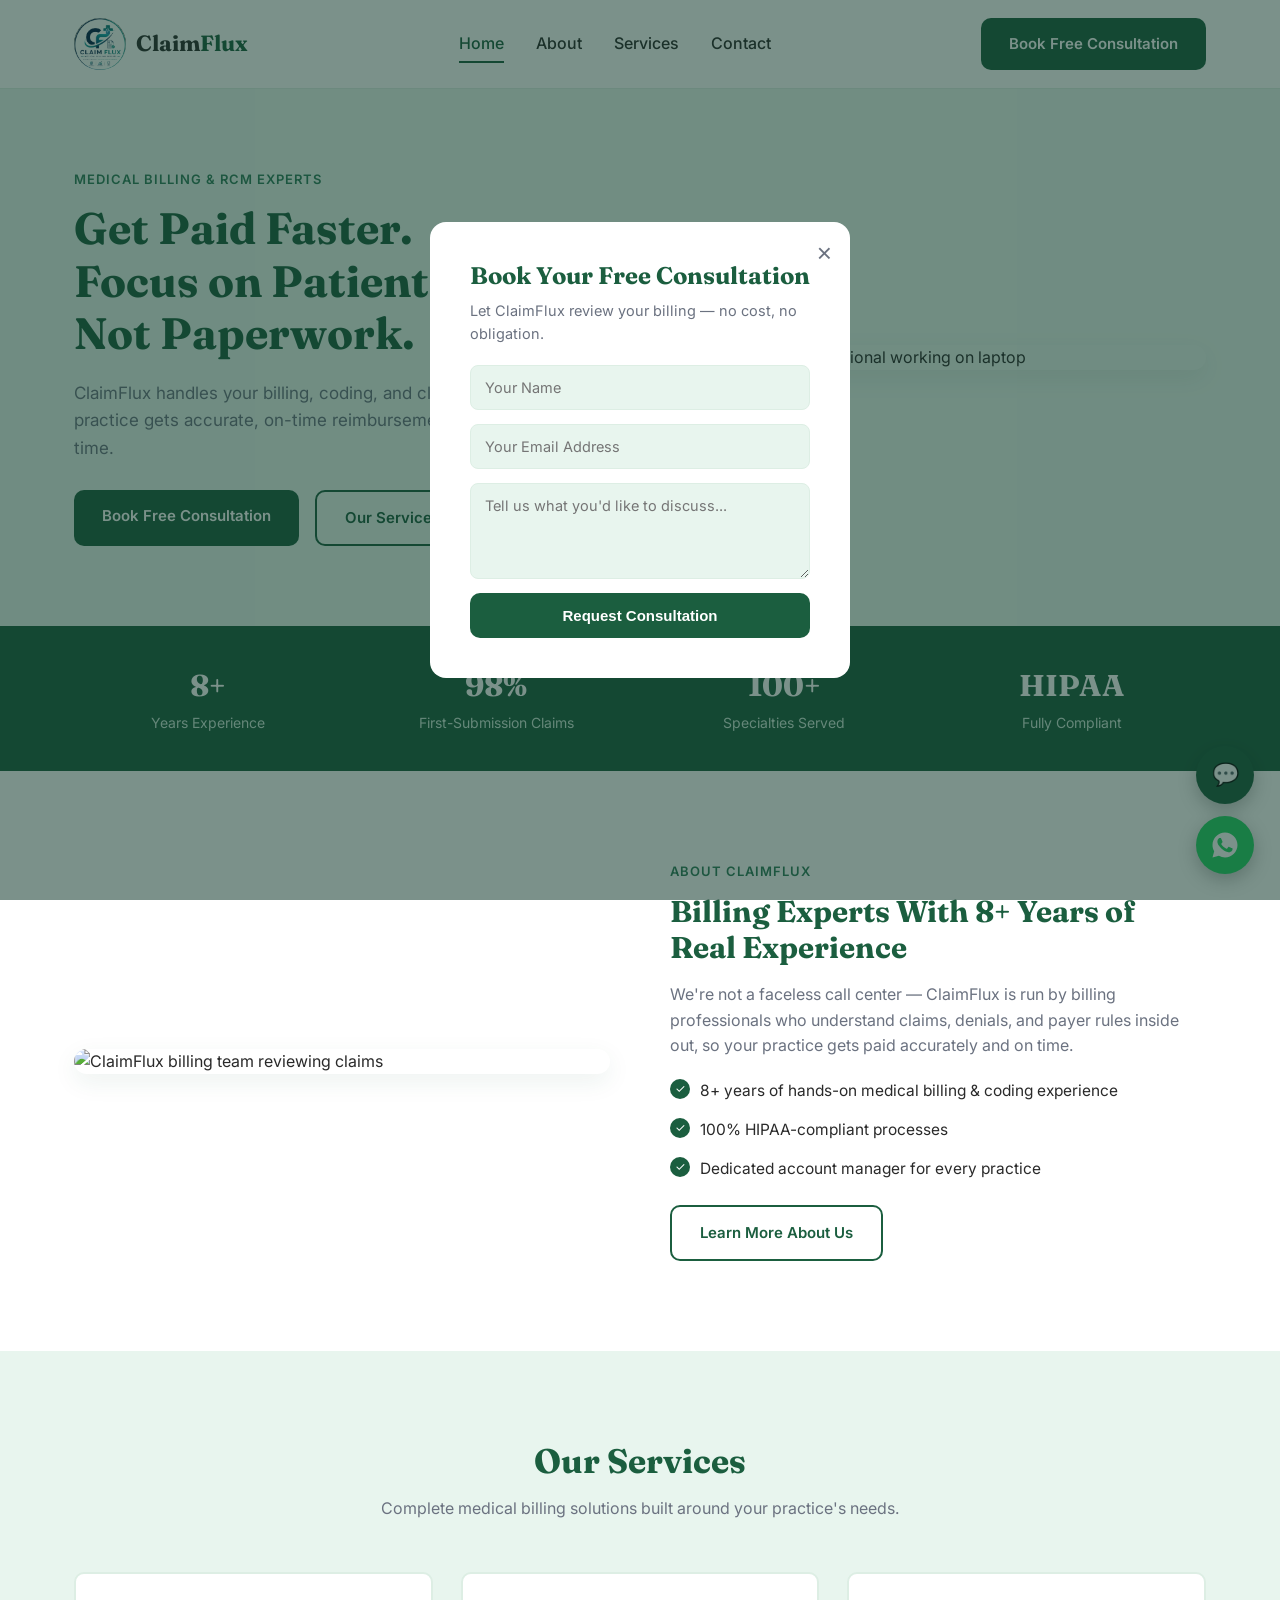
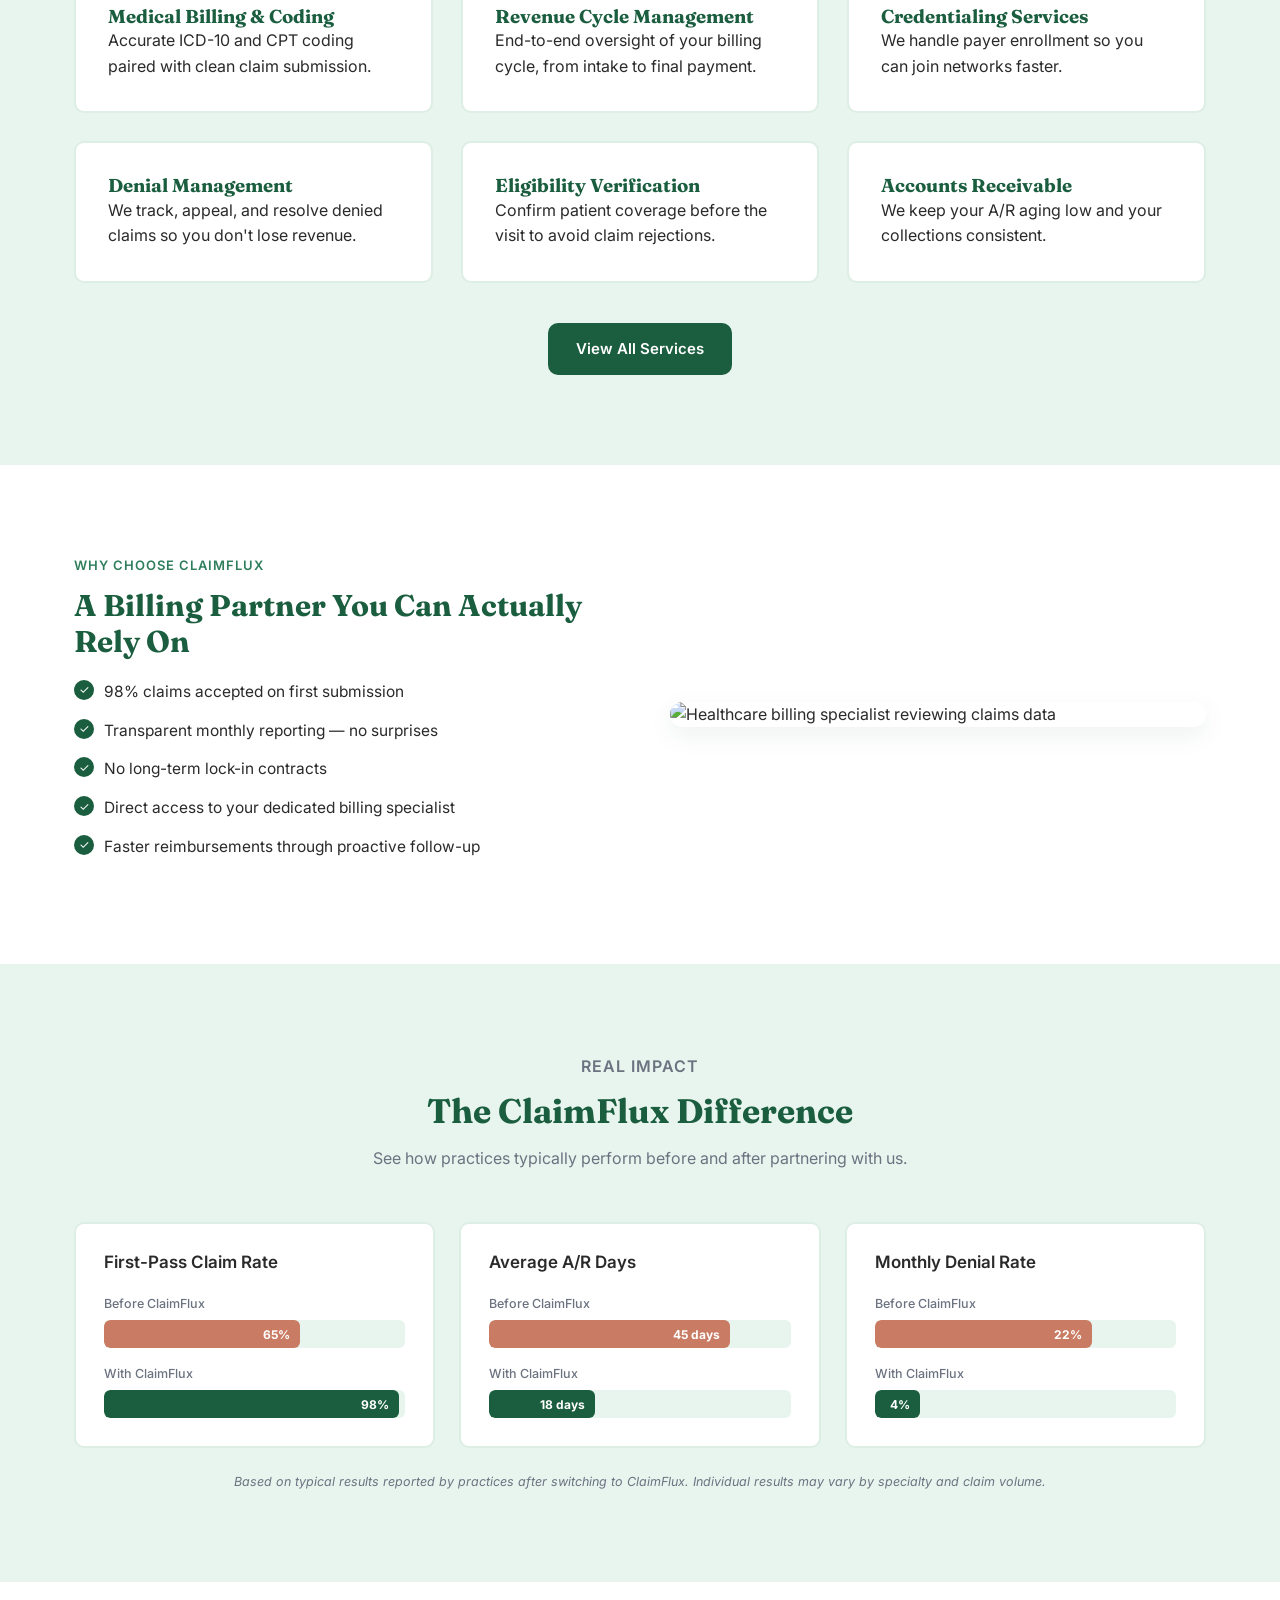
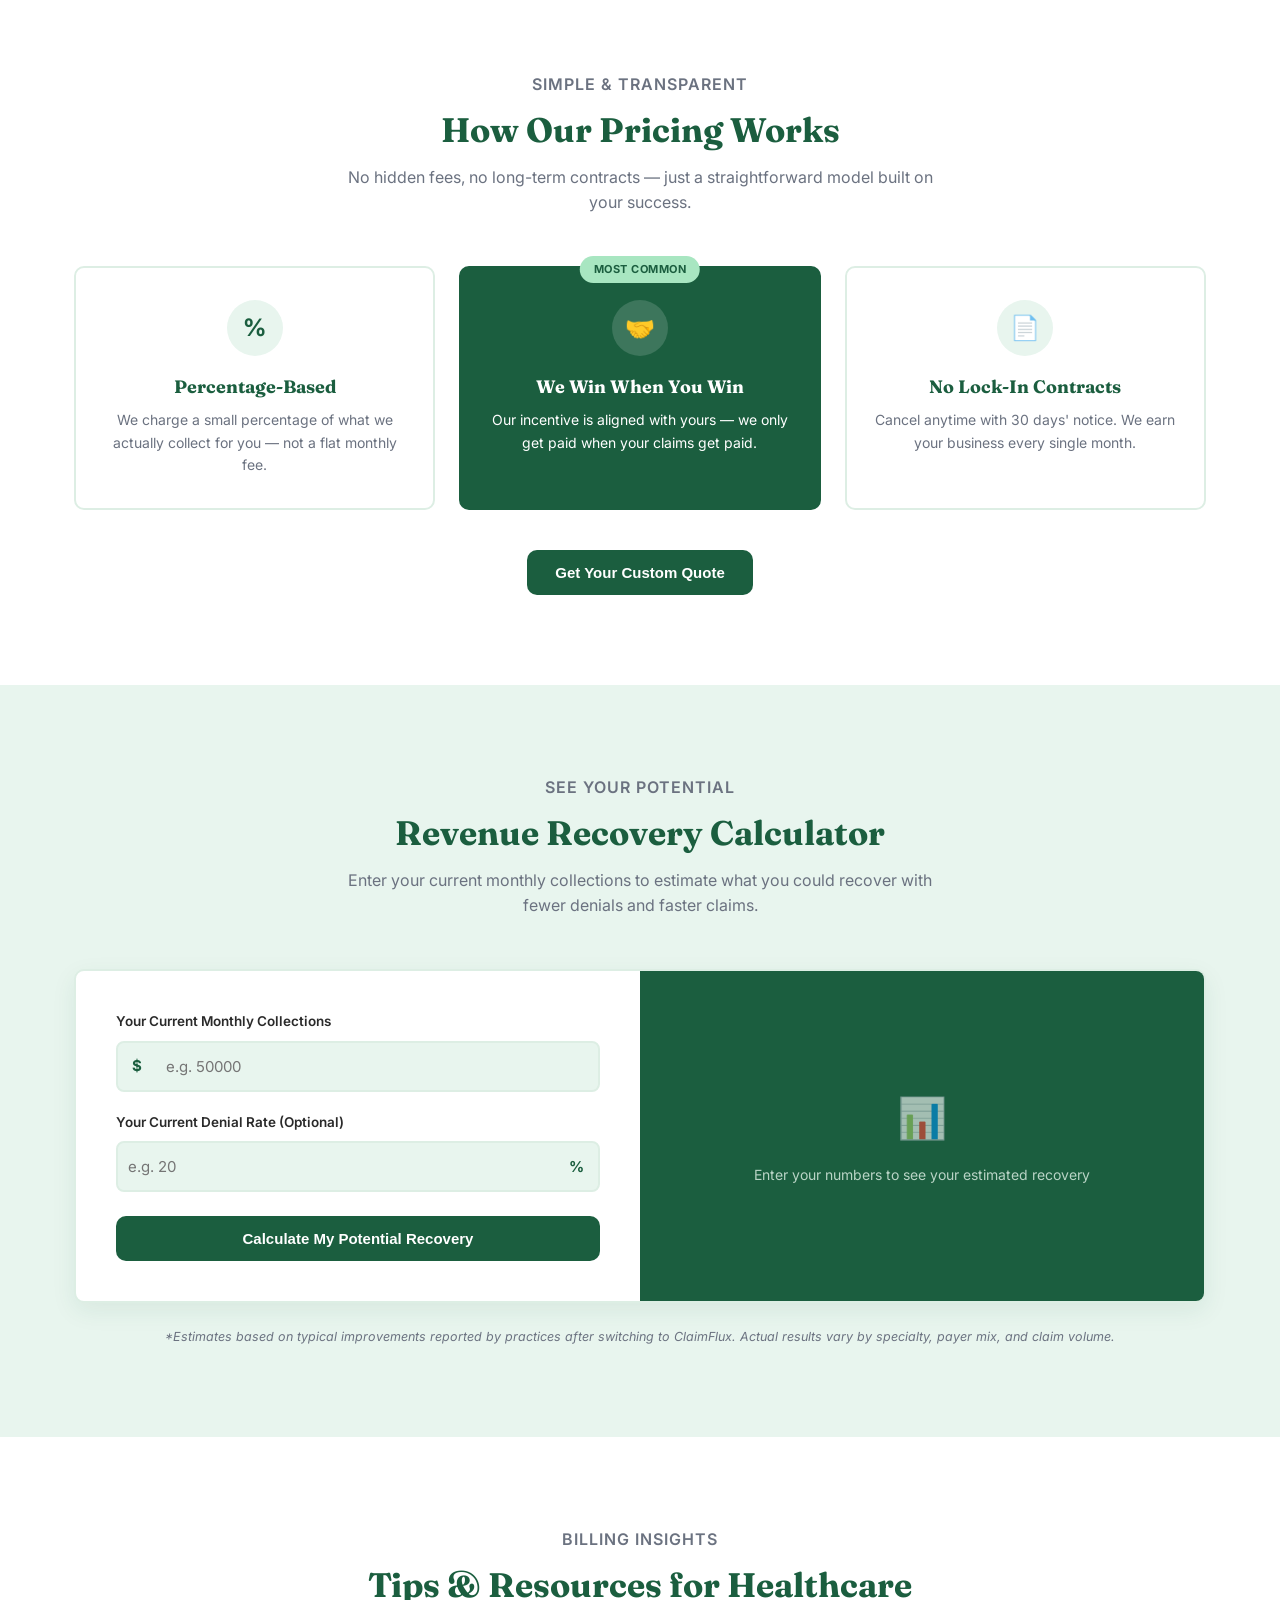
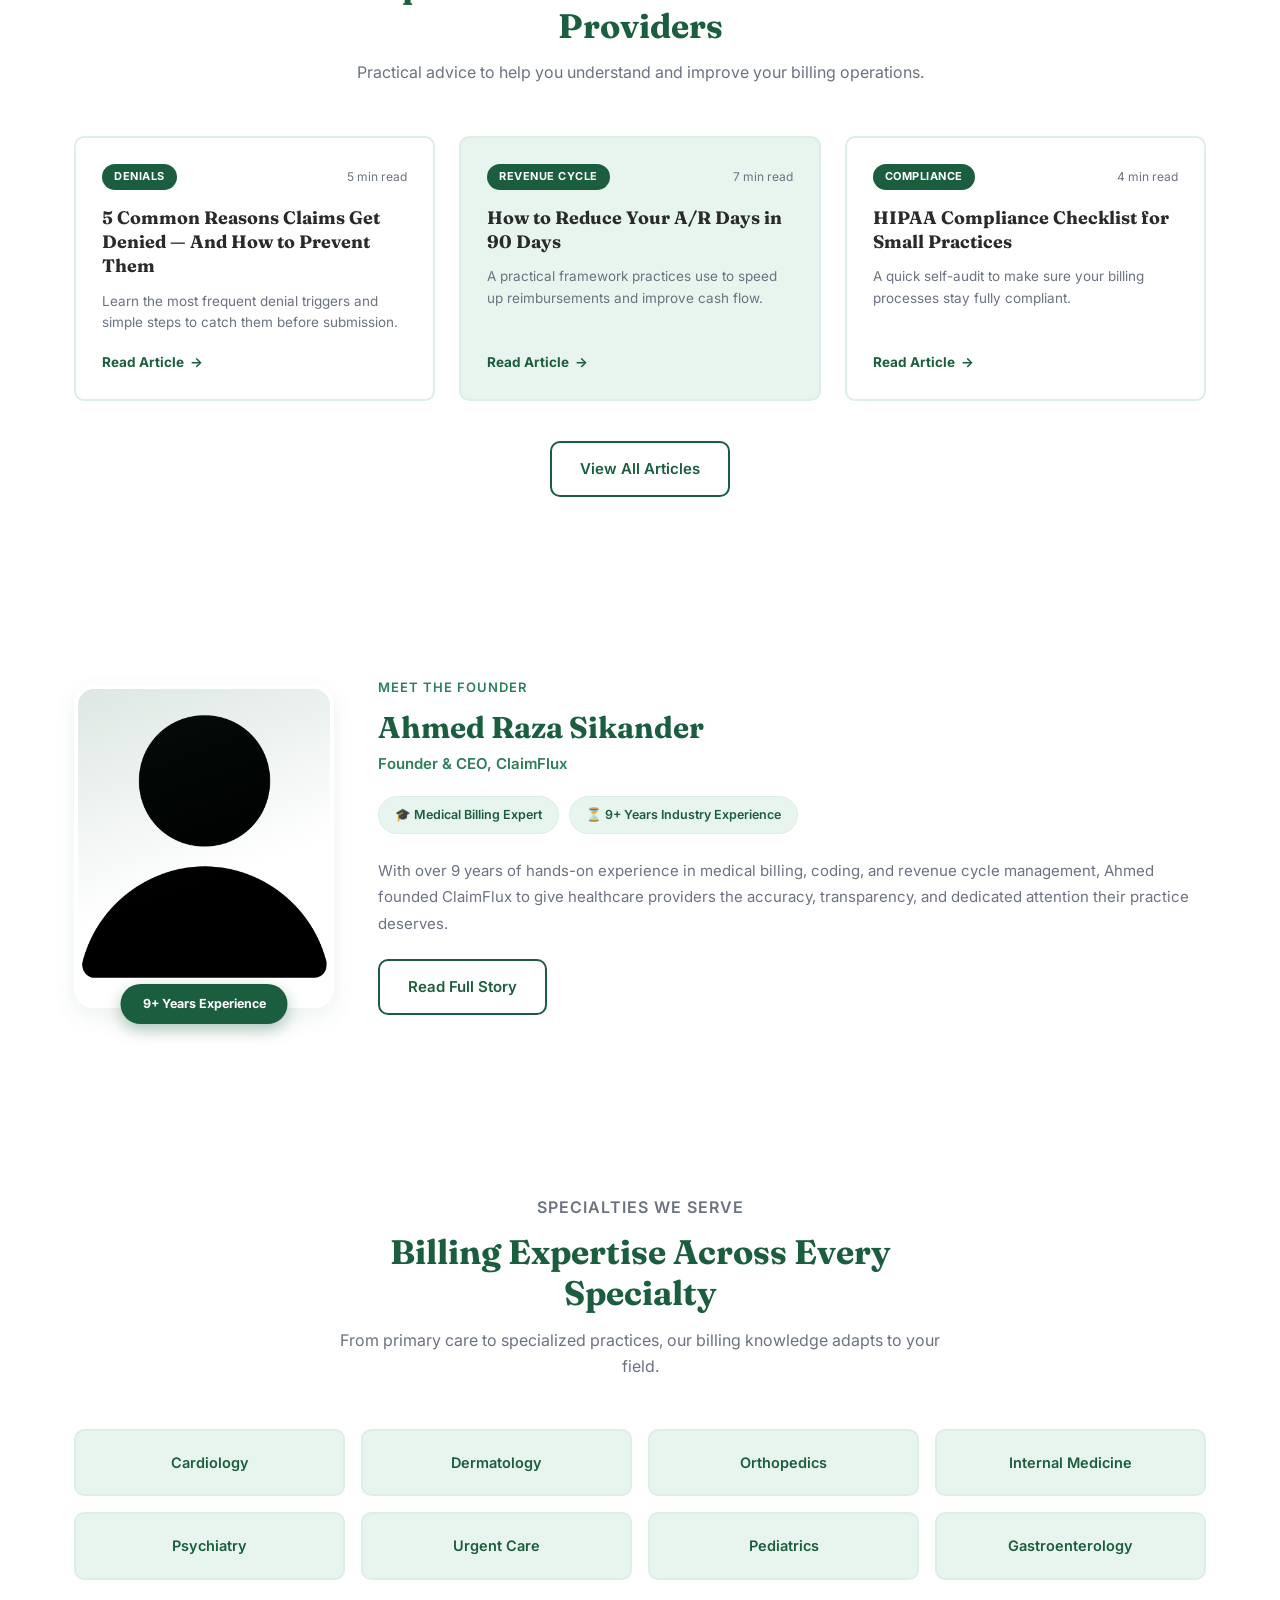
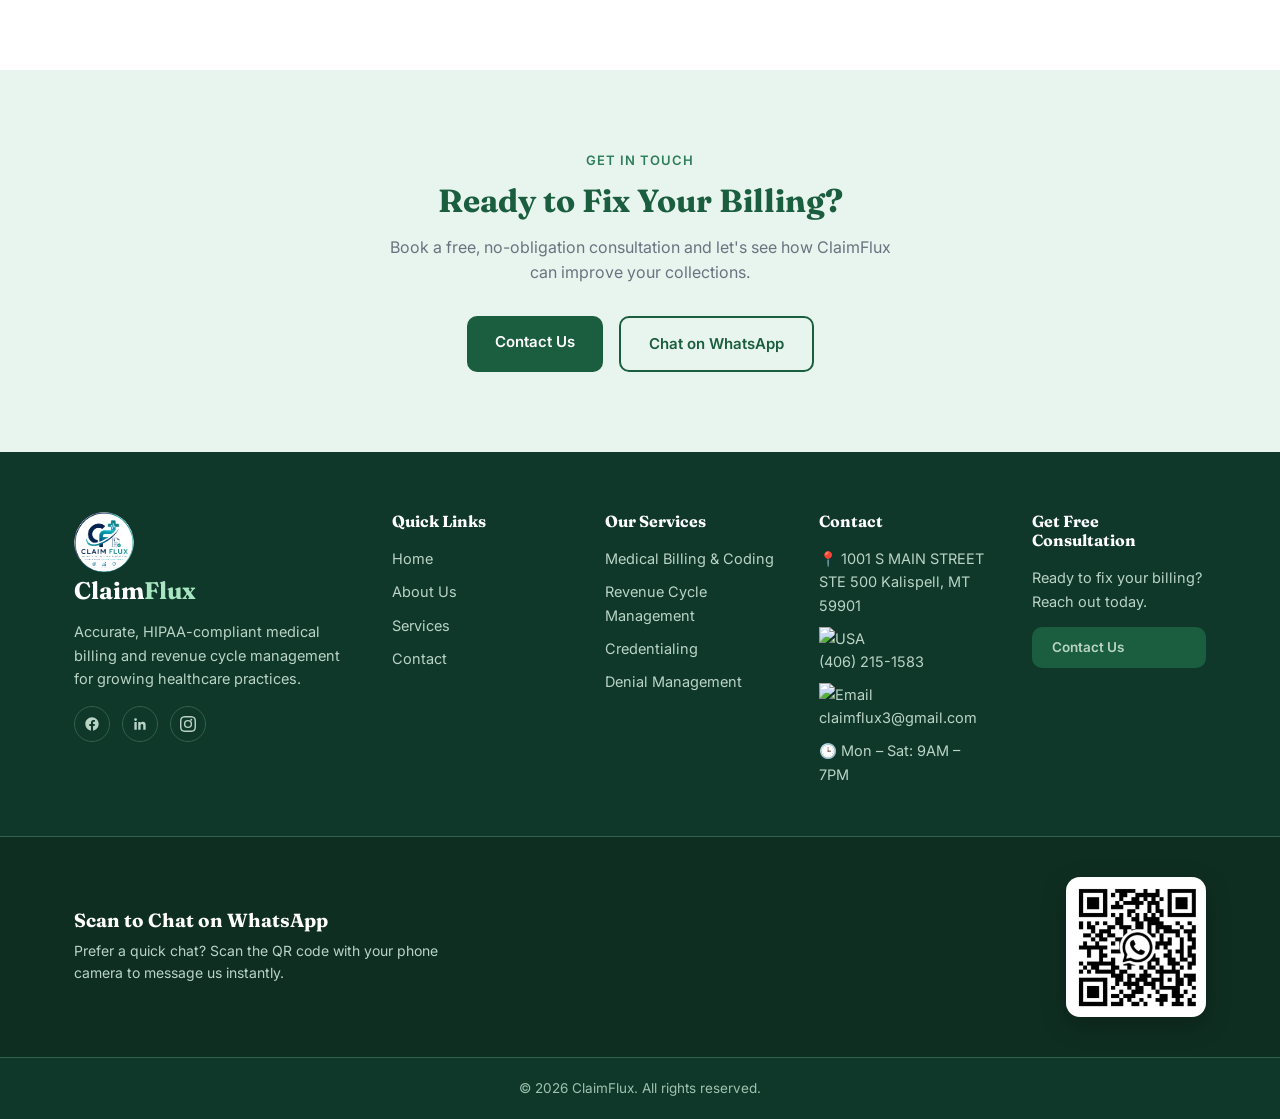
==== commit 880c3c1c: "Update print statement from 'Hello' to 'Goodbye'" ====
--- a/Claim Flux Website/index.html
+++ b/Claim Flux Website/index.html
@@ -478,8 +478,8 @@
     <div class="footer-col">
   <h4>Contact</h4>
   <p>📍 1001 S MAIN STREET STE 500 Kalispell, MT 59901</p>
-  <p>📞 +92 333 6081306</p>
-  <p>✉️ claimflux3@gmail.com</p>
+  <p><img src="https://flagcdn.com/24x18/us.png" alt="USA" style="vertical-align:middle; margin-right:6px;"> (406) 215-1583</p>
+  <p><img src="https://cdn-icons-png.flaticon.com/512/561/561127.png" alt="Email" class="footer-icon"> claimflux3@gmail.com</p>
   <p>🕒 Mon – Sat: 9AM – 7PM</p>
 </div>
 
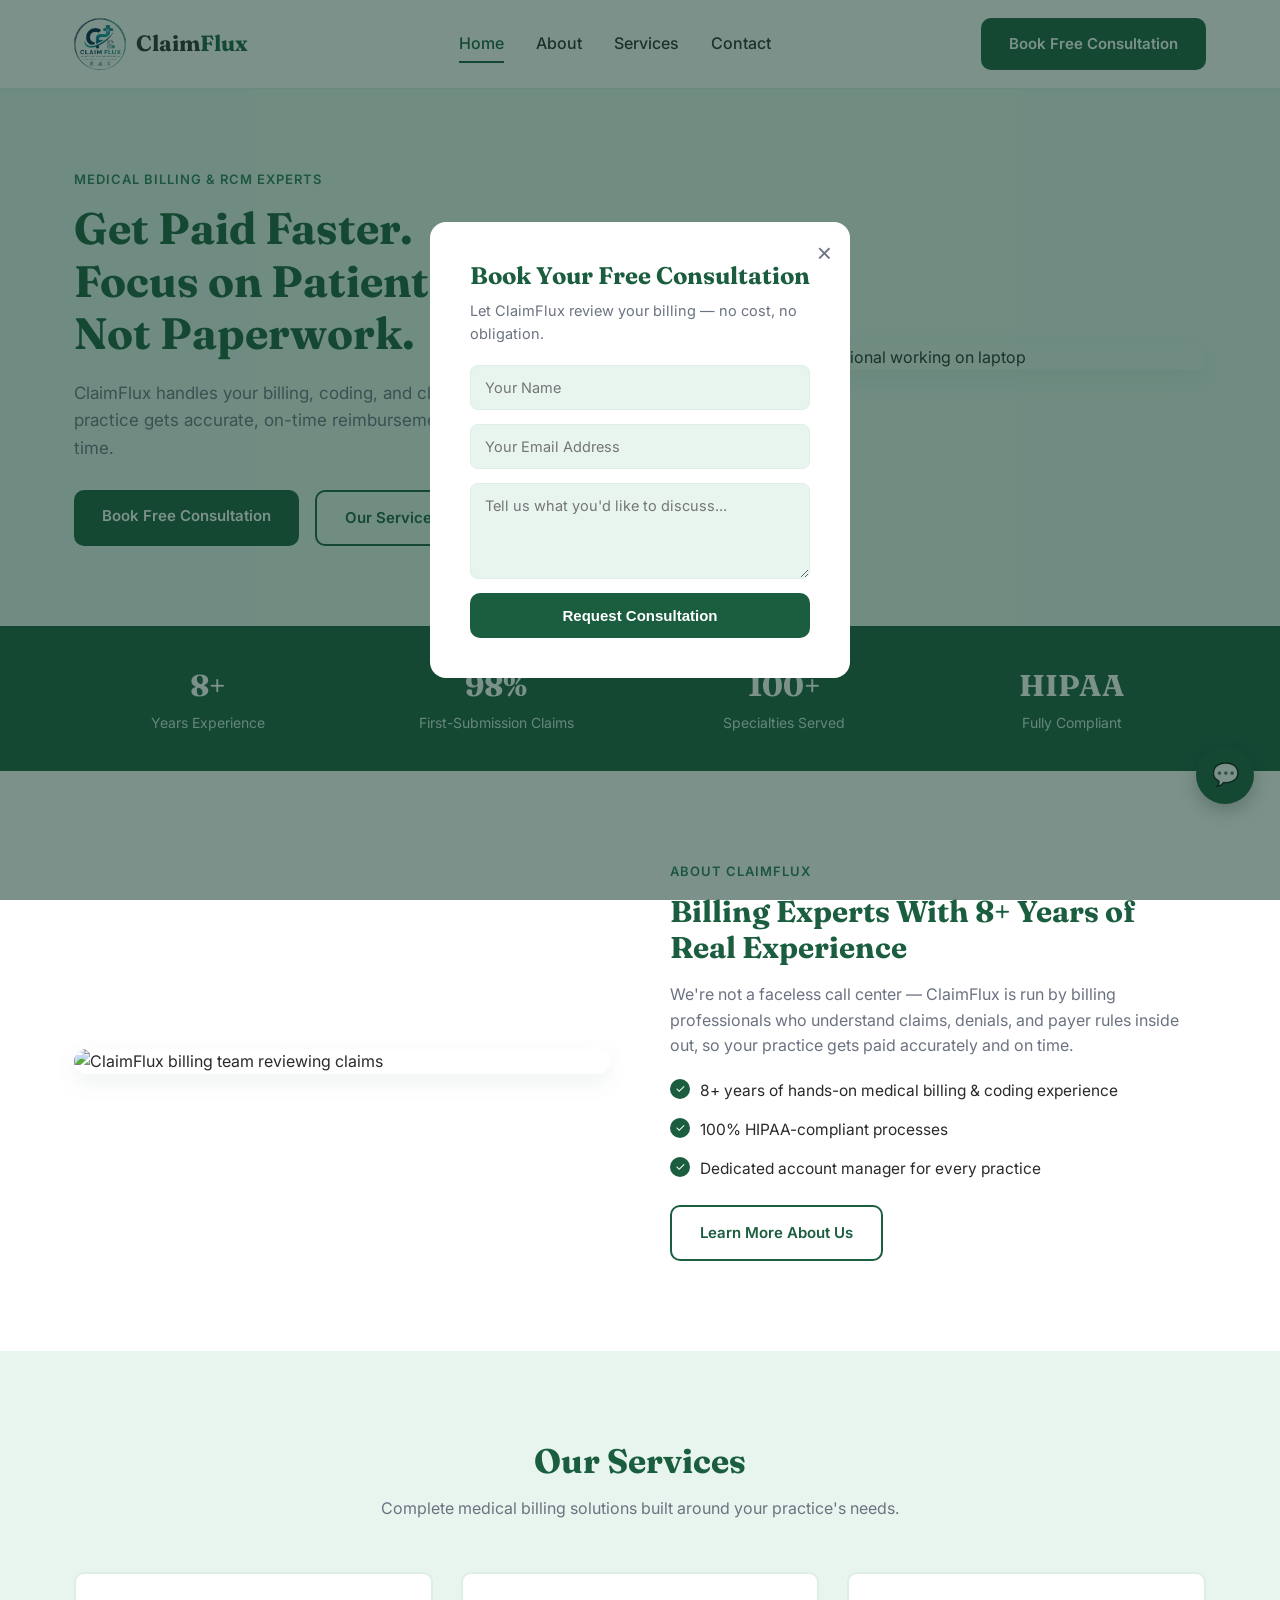
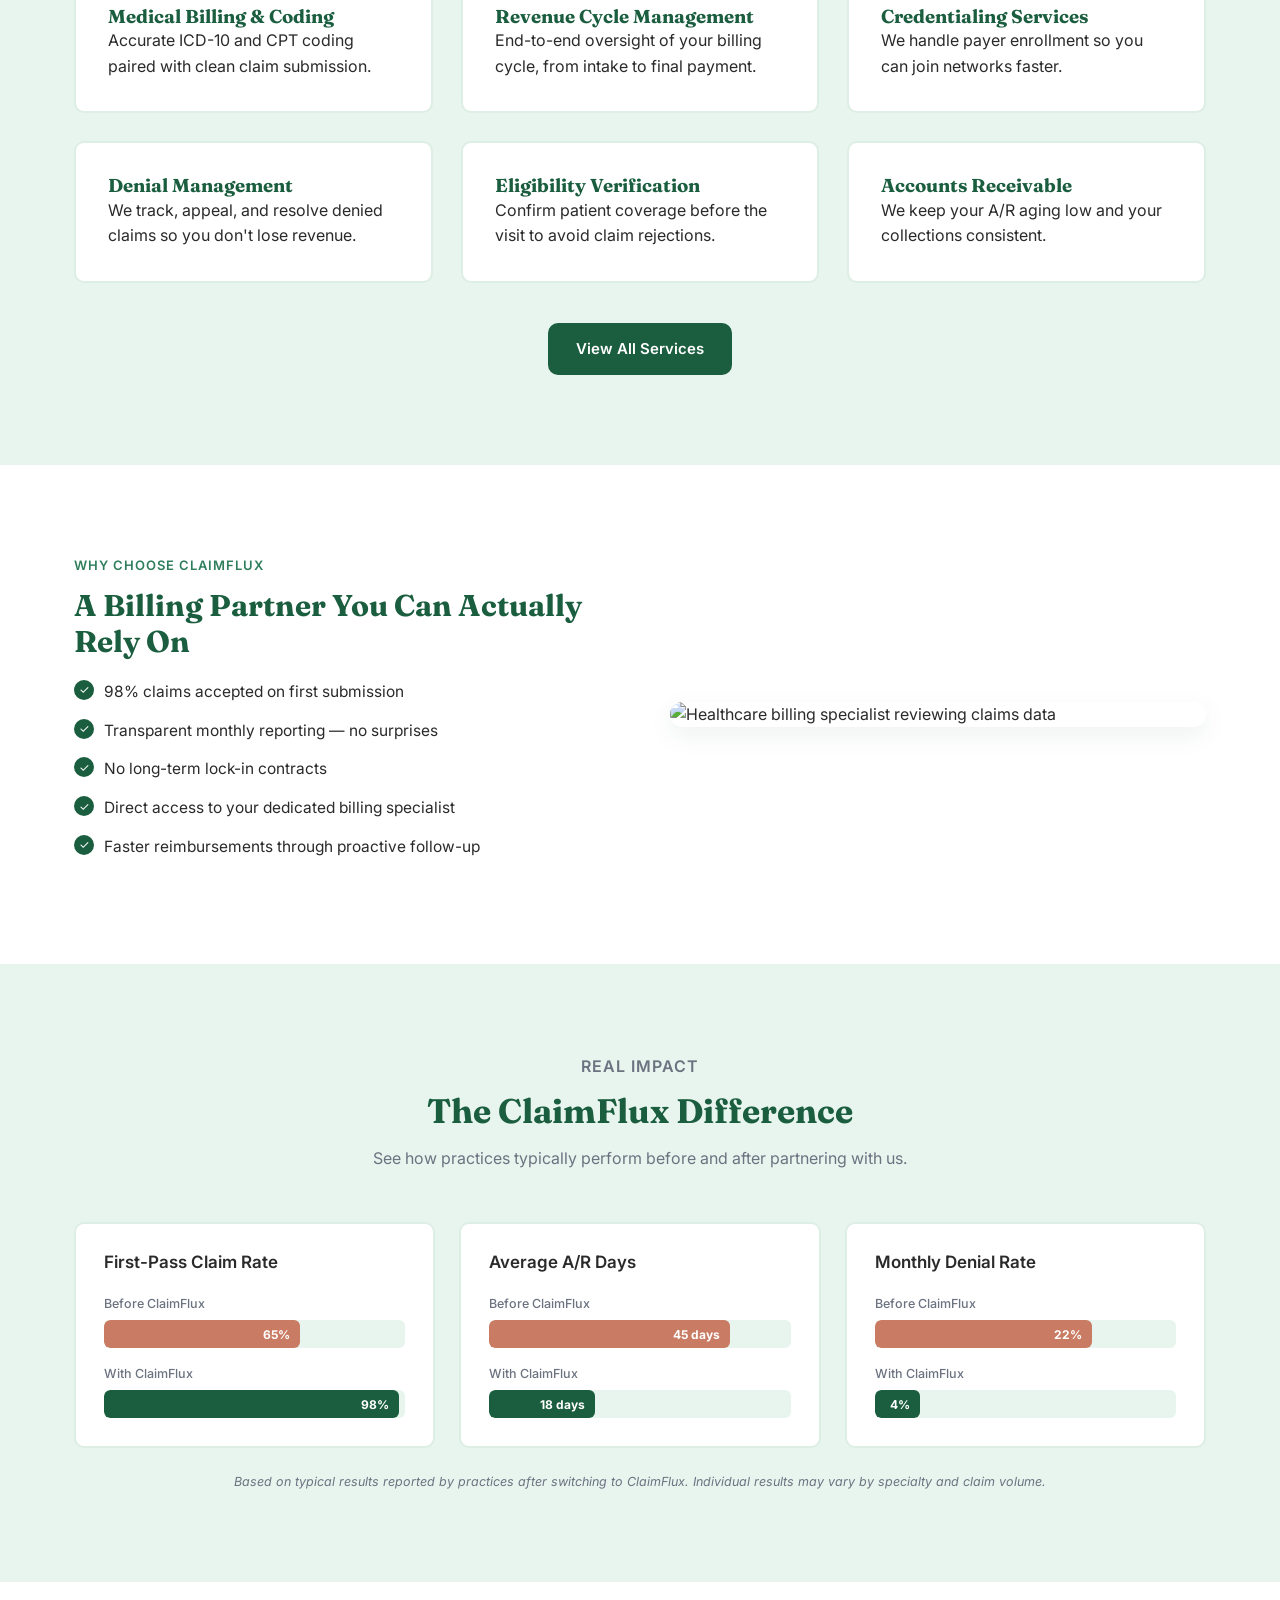
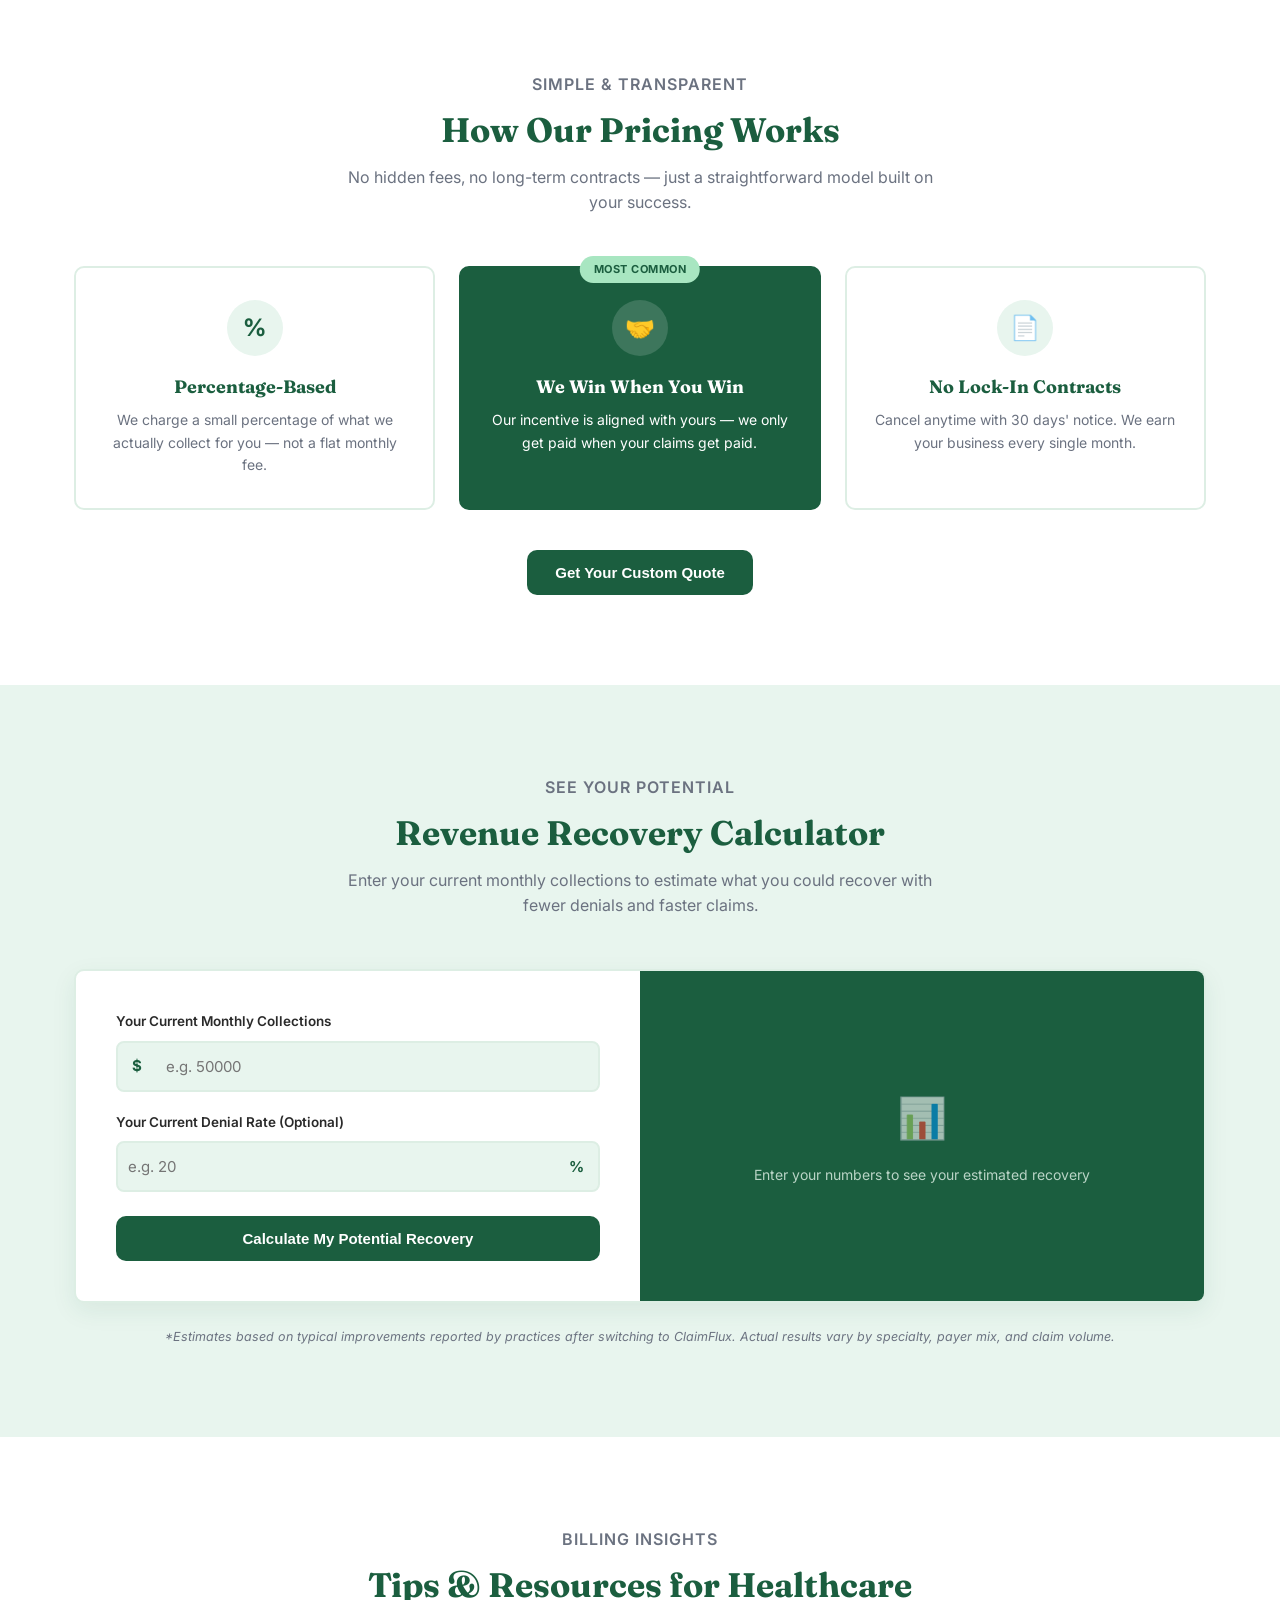
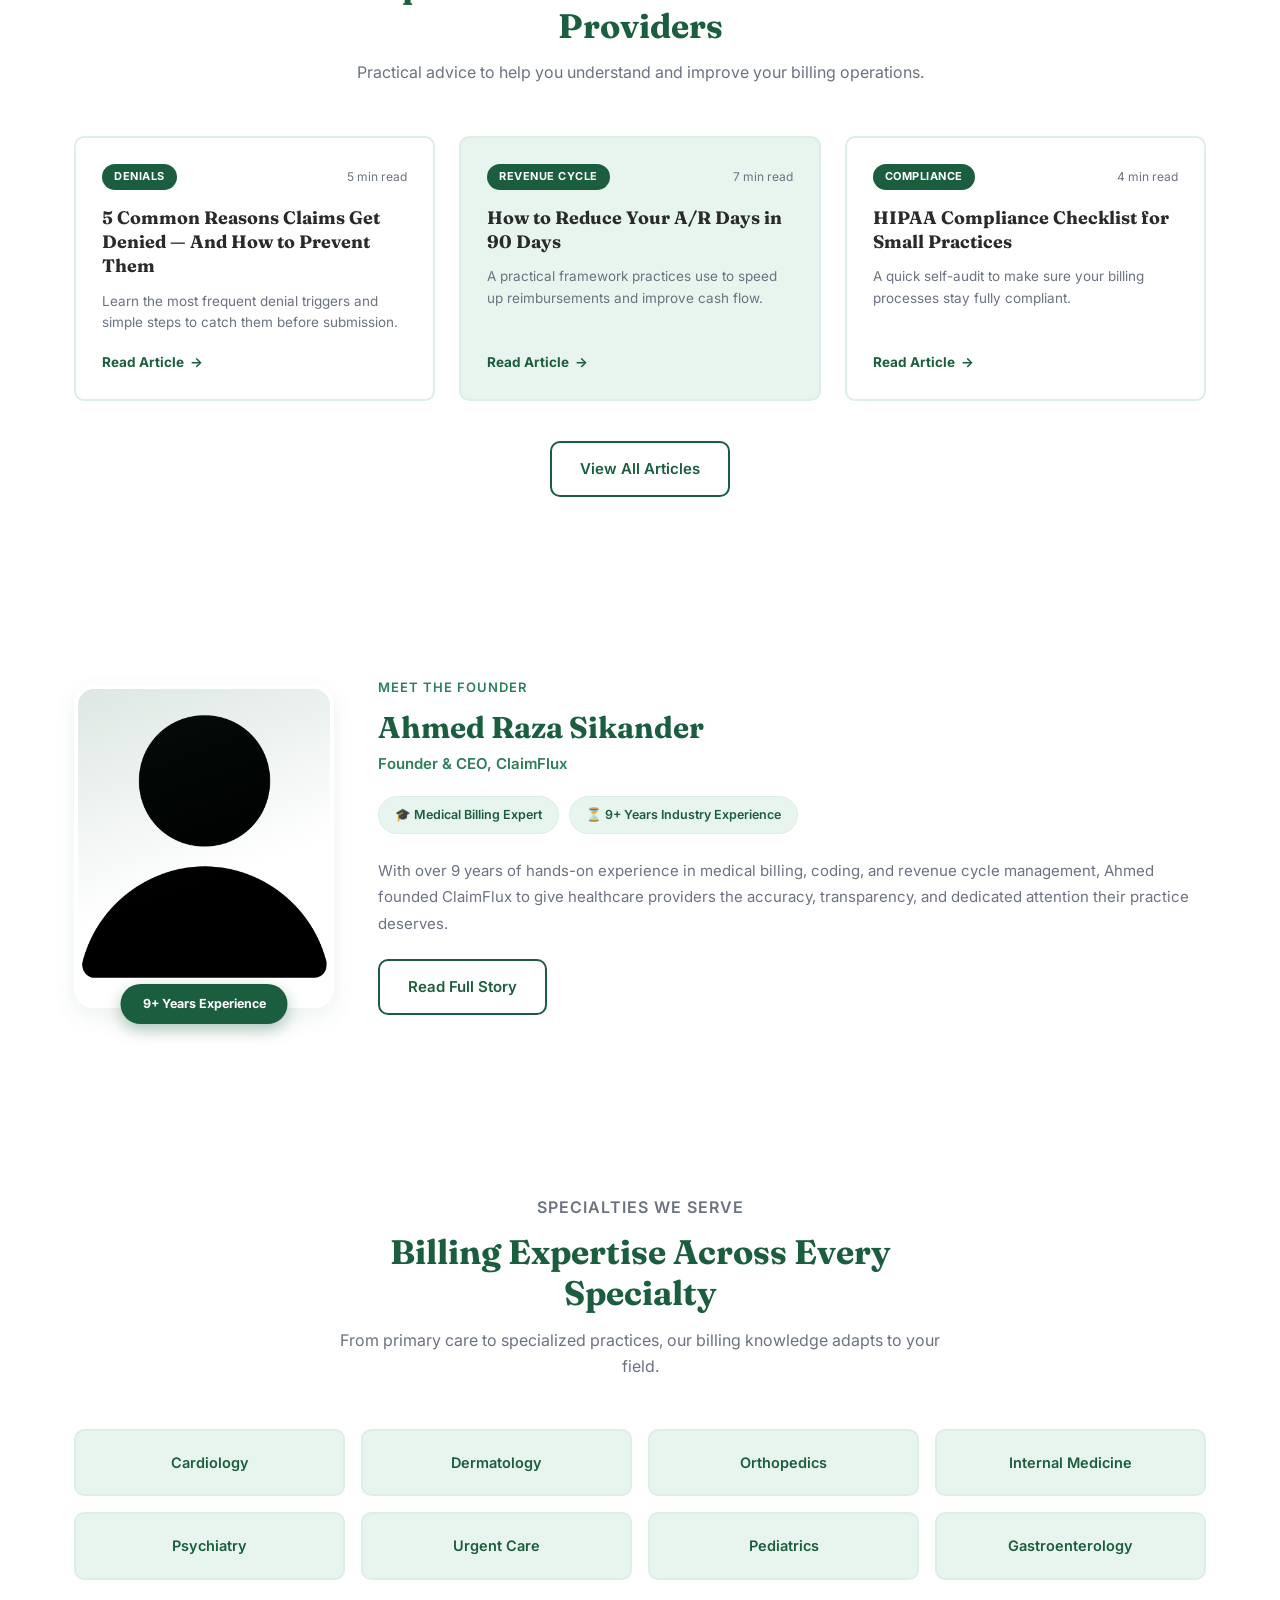
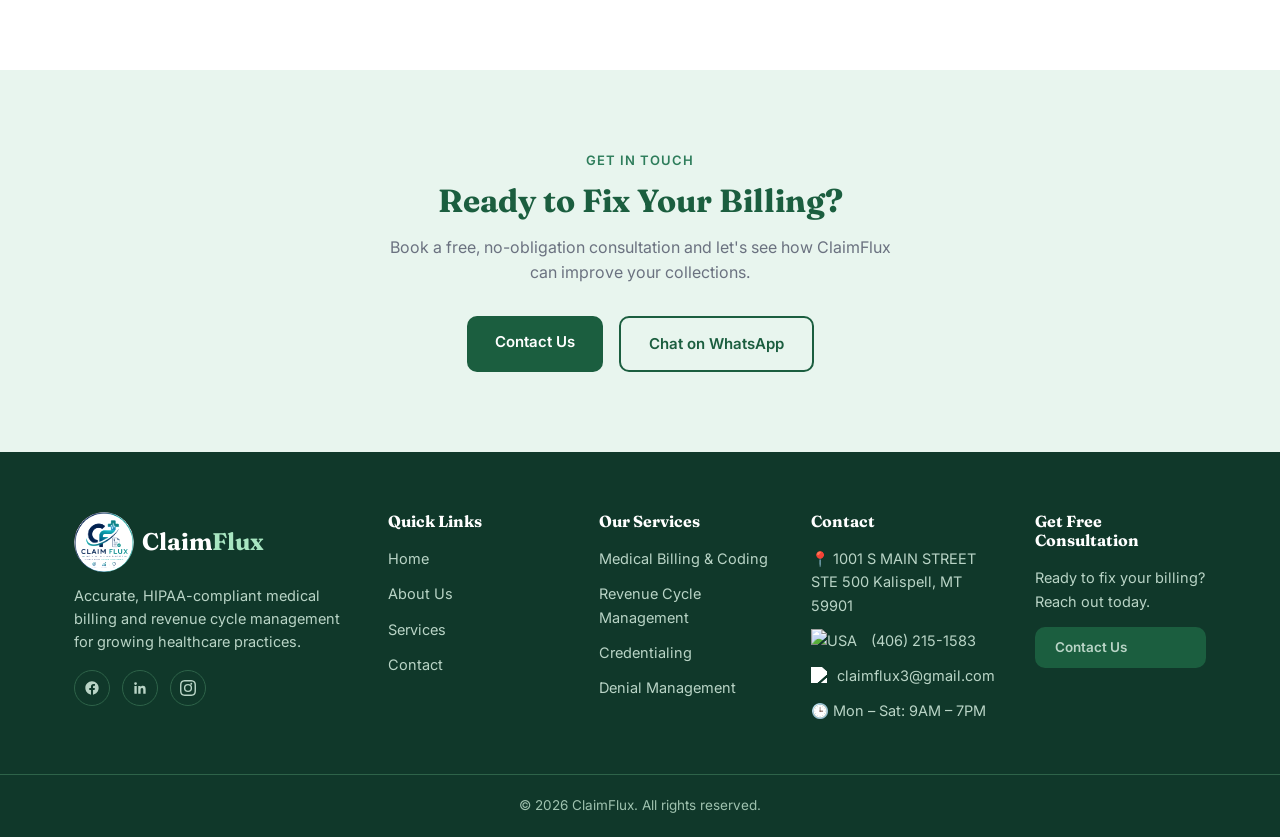
==== commit dd8615bc: "Update fmt.Println message from 'Hello' to 'Goodbye'" ====
--- a/Claim Flux Website/index.html
+++ b/Claim Flux Website/index.html
@@ -401,10 +401,11 @@
   </div>
 </section>
 
-<!-- ===== WHATSAPP FLOATING ICON ===== -->
+<!-- ===== WHATSAPP FLOATING ICON (TEMPORARILY DISABLED) =====
 <a href="https://wa.me/923336081306" target="_blank" class="whatsapp-float" aria-label="Chat on WhatsApp">
   <svg viewBox="0 0 32 32" width="30" height="30" fill="white"><path d="M16.001 2.667c-7.363 0-13.334 5.97-13.334 13.333 0 2.353.615 4.646 1.782 6.667L2.667 29.333l6.84-1.795a13.27 13.27 0 0 0 6.494 1.795h.006c7.363 0 13.333-5.97 13.333-13.333S23.364 2.667 16.001 2.667zm7.803 19.03c-.332.933-1.646 1.708-2.688 1.933-.715.152-1.646.273-4.786-1.03-4.017-1.664-6.606-5.73-6.808-5.995-.194-.266-1.633-2.175-1.633-4.15s1.03-2.943 1.394-3.35c.365-.406.795-.508 1.061-.508.266 0 .53.002.762.014.244.012.573-.093.895.683.332.795 1.13 2.75 1.229 2.95.1.2.166.433.033.7-.133.267-.2.433-.398.667-.2.233-.42.52-.6.7-.2.2-.408.416-.176.815.233.4 1.033 1.705 2.218 2.762 1.523 1.36 2.807 1.78 3.207 1.98.4.2.633.166.867-.1.233-.267 1-1.166 1.267-1.566.266-.4.532-.333.897-.2.365.133 2.318 1.093 2.717 1.293.4.2.666.3.766.466.1.167.1.958-.232 1.892z"/></svg>
 </a>
+-->
 
 <!-- ===== QUICK QUESTIONS CHAT WIDGET ===== -->
 <div class="quick-chat-widget">
@@ -492,18 +493,19 @@
 
   
 
-   <!-- ===== WHATSAPP QR CODE ===== -->
-  <div class="qr-section">
-    <div class="container qr-inner">
-      <div class="qr-text">
-        <h4>Scan to Chat on WhatsApp</h4>
-        <p>Prefer a quick chat? Scan the QR code with your phone camera to message us instantly.</p>
-      </div>
-      <div class="qr-box">
-        <img src="./assets/whatsapp-qr.png" alt="WhatsApp QR Code - ClaimFlux">
-      </div>
-    </div>
-  </div>
+   <!-- ===== WHATSAPP QR CODE (TEMPORARILY DISABLED) =====
+<div class="qr-section">
+  <div class="container qr-inner">
+    <div class="qr-text">
+      <h4>Scan to Chat on WhatsApp</h4>
+      <p>Prefer a quick chat? Scan the QR code with your phone camera to message us instantly.</p>
+    </div>
+    <div class="qr-box">
+      <img src="assets/whatsapp-qr.png" alt="WhatsApp QR Code - ClaimFlux">
+    </div>
+  </div>
+</div>
+-->
   <div class="footer-bottom">
     <p>&copy; <span id="currentYear">2026</span> ClaimFlux. All rights reserved.</p>
   </div>
--- a/Claim Flux Website/style.css
+++ b/Claim Flux Website/style.css
@@ -295,7 +295,21 @@
 .footer-logo { color: var(--white); margin-bottom: 14px; display: inline-block; }
 .footer-logo span { color: #A8E6C1; }
 .footer-col h4 { color: var(--white); font-size: 16px; margin-bottom: 16px; }
-.footer-col a, .footer-col p { display: block; color: #B9D4C6; margin-bottom: 10px; font-size: 14.5px; }
+.footer-col a, .footer-col p {
+  display: flex;
+  align-items: center;
+  gap: 8px;
+  color: #B9D4C6;
+  margin-bottom: 12px;
+  font-size: 14.5px;
+}
+.footer-col .footer-icon {
+  width: 18px;
+  height: 18px;
+  flex-shrink: 0;
+  object-fit: contain;
+  filter: brightness(0) invert(1);
+}
 .social-icons { display: flex; gap: 12px; }
 .social-icons a {
   width: 36px; height: 36px;
